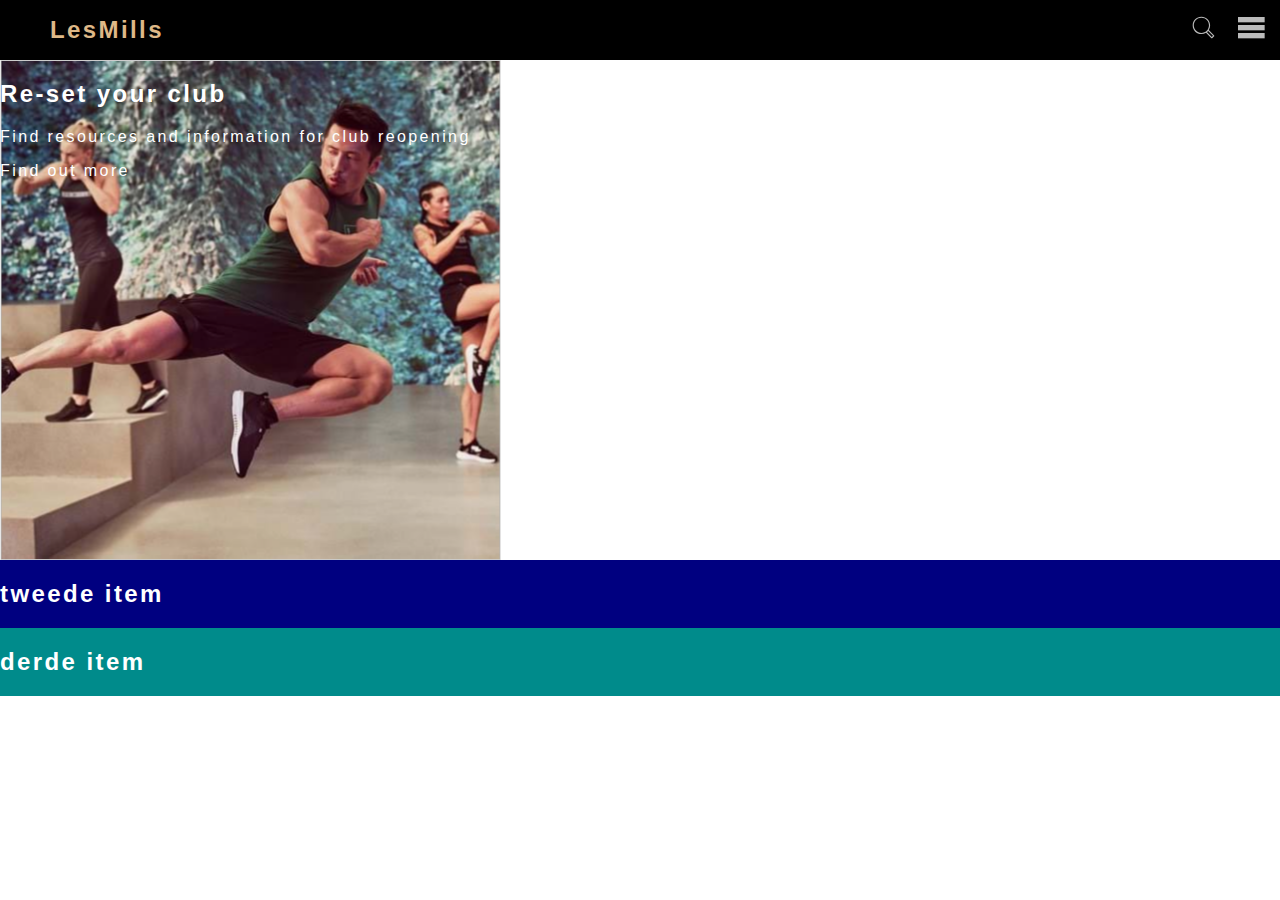
==== index.html @ b54052f0 "Add files via upload" ====
<!doctype html>
<html lang="nl">

<head>
    <!-- information about the page also for screen readers -->
    <meta charset="UTF-8">
    <meta name="author" content="Thuan-Hoa">
    <meta name="viewport" content="width=device-width, initial-scale=1">
    <title> LesMills &mdash; Taking Fitness to the Next Level</title>
    <link href="styles/style.css" type="text/css" rel="stylesheet">

</head>

<body>

    <!-- header -->
    <header>
        <!-- nav -->
        <nav>
            <ul>
                <li><a href="index.html">LesMills</a></li>
                <li><button id='demo'><svg class="svg-icon" viewBox="0 0 20 20">
                            <path d="M18.125,15.804l-4.038-4.037c0.675-1.079,1.012-2.308,1.01-3.534C15.089,4.62,12.199,1.75,8.584,1.75C4.815,1.75,1.982,4.726,2,8.286c0.021,3.577,2.908,6.549,6.578,6.549c1.241,0,2.417-0.347,3.44-0.985l4.032,4.026c0.167,0.166,0.43,0.166,0.596,0l1.479-1.478C18.292,16.234,18.292,15.968,18.125,15.804 M8.578,13.99c-3.198,0-5.716-2.593-5.733-5.71c-0.017-3.084,2.438-5.686,5.74-5.686c3.197,0,5.625,2.493,5.64,5.624C14.242,11.548,11.621,13.99,8.578,13.99 M16.349,16.981l-3.637-3.635c0.131-0.11,0.721-0.695,0.876-0.884l3.642,3.639L16.349,16.981z"></path>
                       <!--source menu: https://css-tricks.com/snippets/svg/svg-hamburger-menu/ -->
                         </svg></button></li>
                <li><button><svg class="svg-icon" viewBox="0 0 100 80" >
    <rect width="100" height="20"></rect>
    <rect y="30" width="100" height="20"></rect>
    <rect y="60" width="100" height="20"></rect>
</svg></button></li>
            </ul>
        </nav>
        <!-- nav
   <nav>
       <ul>

           <li><a href="#">GLOBAL</a></li>
           <li><a href="#">LOG IN</a></li>
           <li><a href="#">FIND A CLASS</a></li>
           <li><a href="#">WORKOUT</a></li>
           <li><a href="#">AT HOME</a></li>
           <li><a href="#">INSTRUCTORS</a></li>
           <li><a href="#">CLUBS &amp; FACILITIES</a></li>
           <li><a href="#">FIT PLANET</a></li>
           <li><a href="#">SHOP</a></li>
           <li><a href="#">EVENTS</a></li>
       </ul>
       </nav>

    -->
    </header>
    <!-- main content -->
    <main>
        <section>
           <figure>
          <!--<img src="images/phonePhoto/afb-1.png" alt="afb1">
               <figcapion></figcapion> -->
            </figure>
            <h2>Re-set your club</h2>
            <p>Find resources and information for club reopening</p>
            <a href='#'>Find out more</a>
        </section>

        <section>
            <h2>tweede item</h2>
        </section>

        <section>
            <h2>derde item</h2>
        </section>

    </main>
    <footer>

    </footer>
    <script src="scripts/script.js"></script>
</body>

</html>
---- styles/style.css ----
/* CSS Document */

/**, *::after, *::before {
  box-sizing:border-box;
} */

HTML,
body {
    font-family: Arial, Helvetica, sans-serif;
    margin: 0;
    padding: 0;
    background-color: white;
    font-size: 100% / 250%;
    letter-spacing: 0.15em;

}

/********/
/* Main */
/********/
main {
    /* parent 'main', flexbox childeren 'section' laten flexen */
    display: flex;

    flex-direction: column;
}

/*********/
/* Header*/
/*********/
header {
    background-color: black;
    margin: 0px auto 0px auto;
    padding: 10px;

}

/* h1 hidden?, main linkje */
header > nav > ul > li > a {
    color: burlywood;
    font-family: 'Roboto', sans-serif;
    font-size: 1.5em;
    font-weight: bold;
    text-decoration: none;

}

/**********************************/
/* ul Flexbox: header, navigation */
/**********************************/

header > nav > ul:nth-of-type(1) {
    display: flex;
    align-items: center;
    height: 0.5em;
}

header > nav > ul:nth-of-type(1) li + li {
    margin-left: 1em;
}

/* first child="LesMillss" krijgt meer ruimte en de rest wordt naar recht "geduwd" */
header > nav > ul:nth-of-type(1) li:first-of-type {
    margin-right: auto;
}

header > nav > ul:nth-of-type(1) li {
    margin-right: .125em;
    width: 30px;
    list-style: none;
}

/* einde Flexbox (header) */

/*********************/
/* button navigation */
/*********************/
header > nav > ul > li > button {
    display: contents;
    /* button rand weglaten*/
}

/* -----
SVG search Icons button - source: svgicons.sparkk.fr
----- */

header > nav > ul > li > button > svg.svg-icon {
    width: 2em;
    height: 10em;
}

.svg-icon path,
.svg-icon polygon,
.svg-icon rect {
    fill: #BBBBBB;
}

.svg-icon circle {
    stroke: #BBBBBB;
    stroke-width: 1;
}

/* end SVG searchIcon */

/************/
/* Headings */
/***********/
h1 {}

h2{
color: white;
}

p{
color: white;
}
a{
    color: white;
    text-decoration: none;
}
/***********************/
/* section flexbox,    */
/* in the main content */
/***********************/

section:nth-of-type(1) {

    margin-left: 0;
    margin-right: auto;
 /*
    color: white;
    background-color: antiquewhite; */
     width: 200%;
  height:500px;
  background-image: url('../images/phonePhoto/afb-1.png');
  background-repeat: no-repeat;
  background-size: contain;

}

section:nth-of-type(1)h2 {
    display: flex;
justify-content: center;

}

section:nth-of-type(2) {
    background-color: navy;
}

section:last-of-type {
    background-color: darkcyan;
}

/*
main > section > figure > img {
width: 100%;
} */
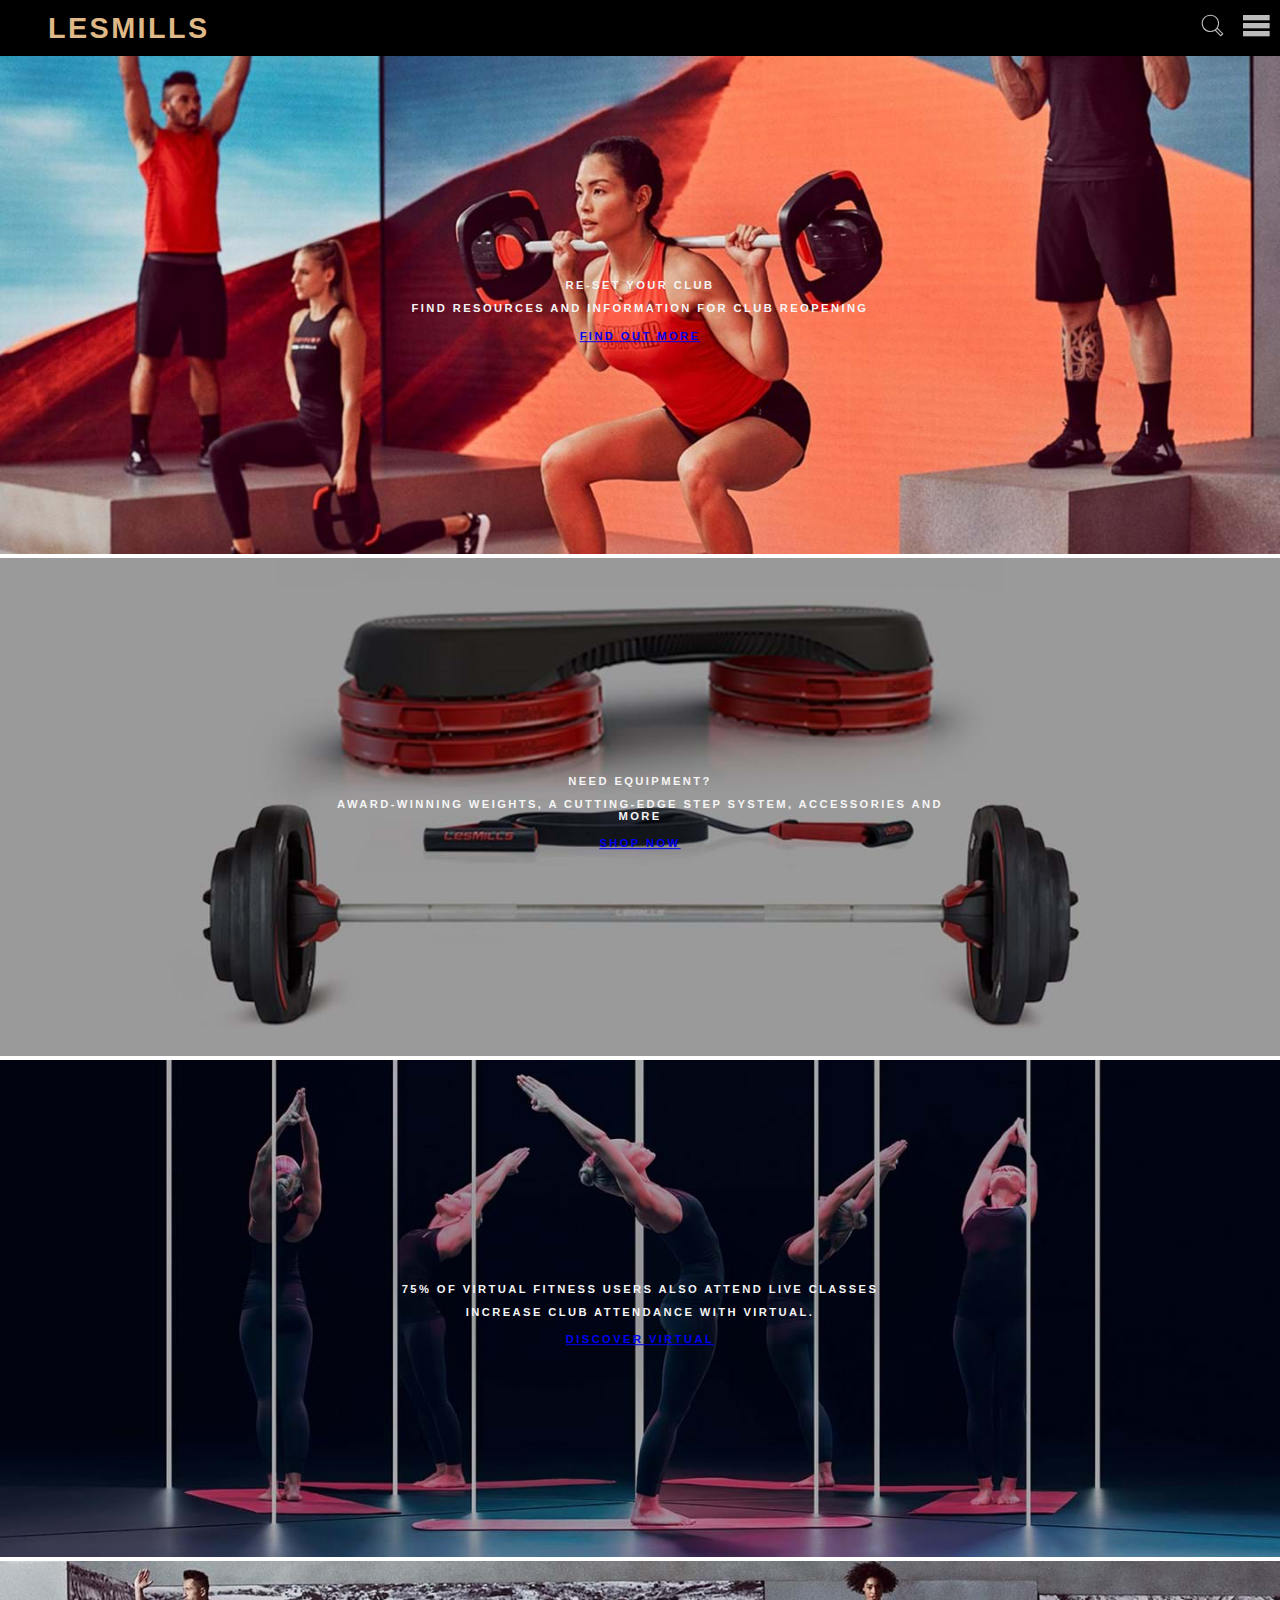
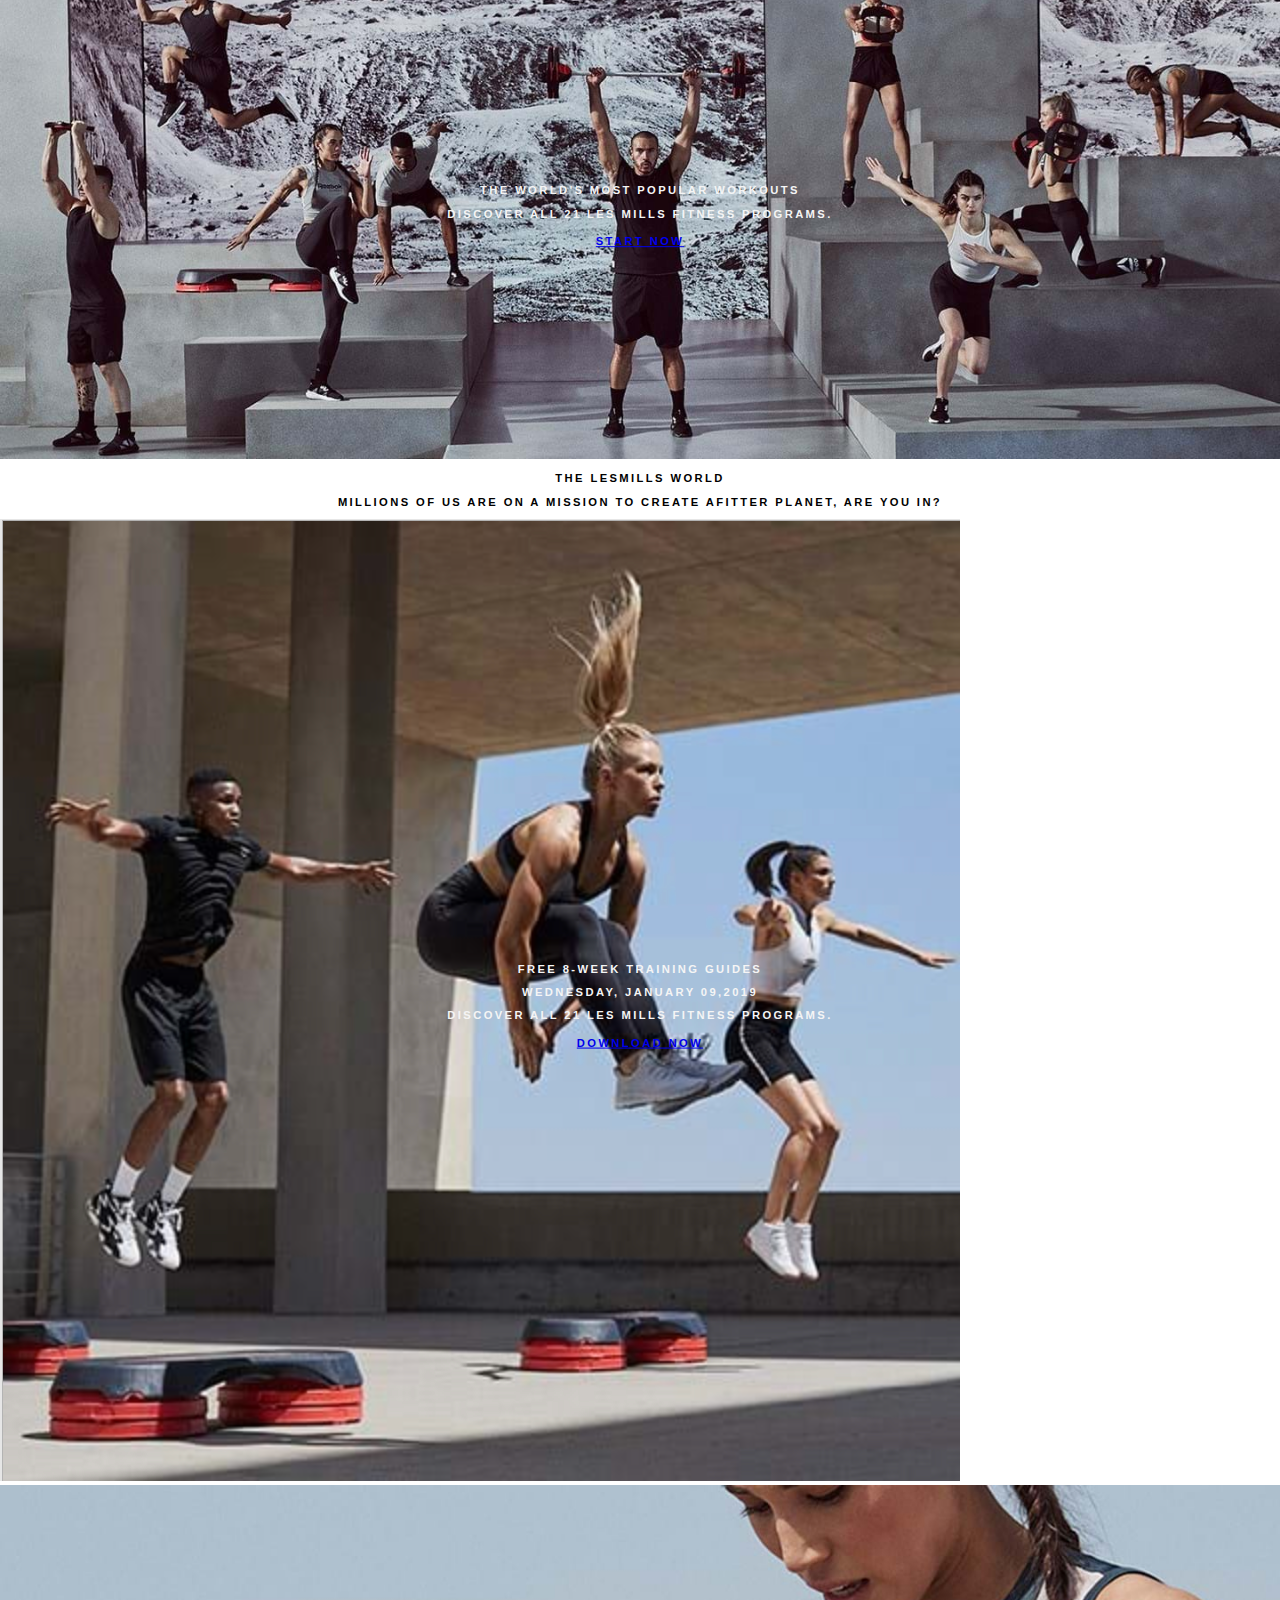
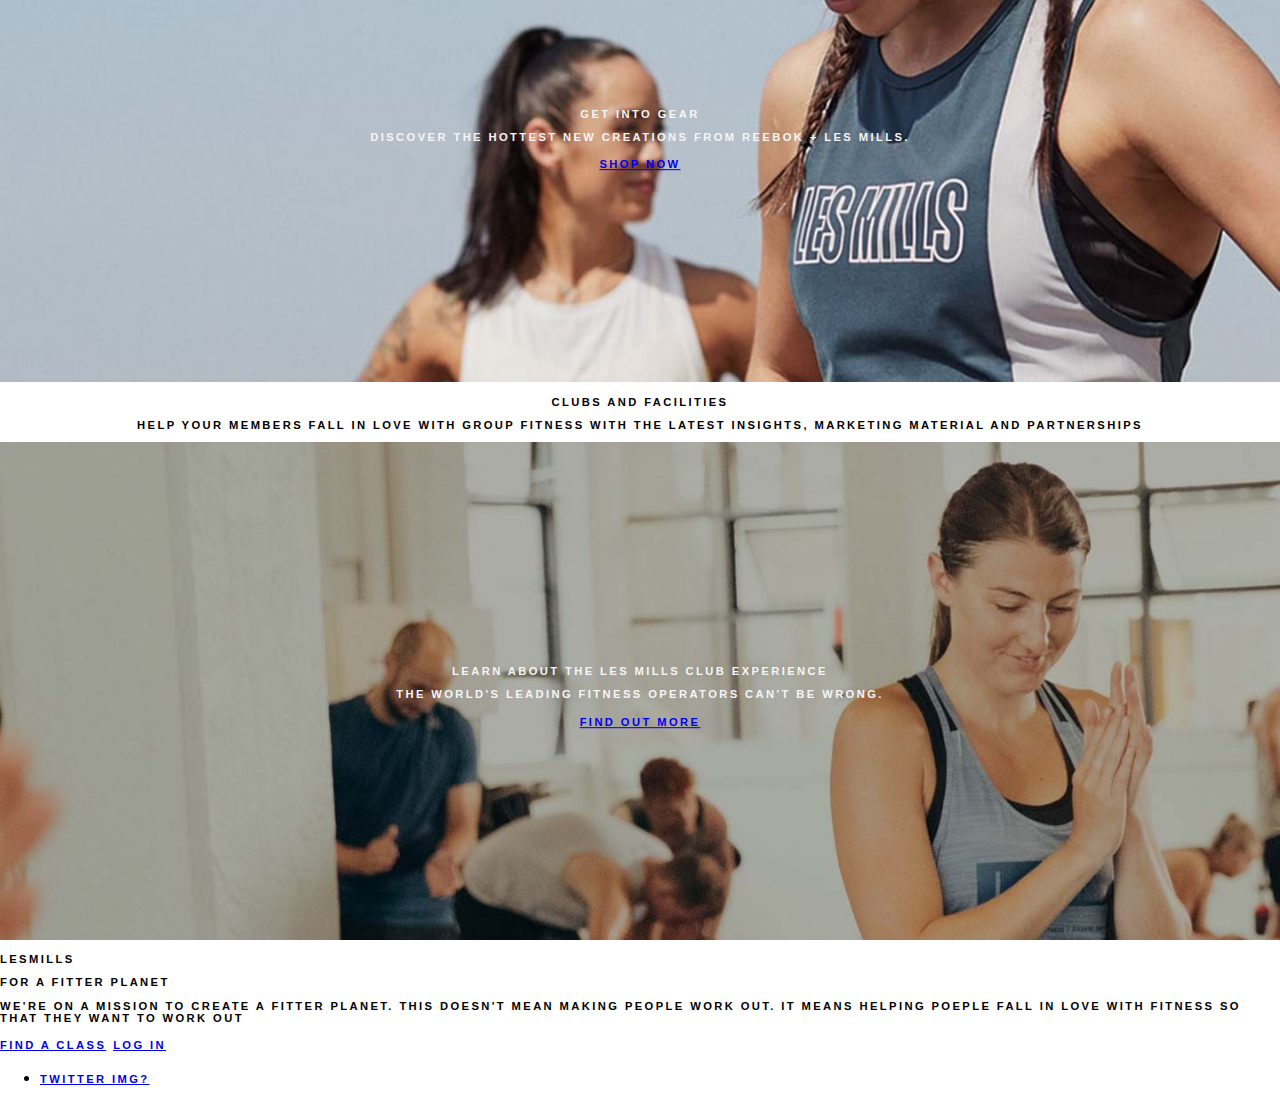
==== commit 4dd81c66: "Add files via upload" ====
--- a/index.html
+++ b/index.html
@@ -21,13 +21,13 @@
                 <li><a href="index.html">LesMills</a></li>
                 <li><button id='demo'><svg class="svg-icon" viewBox="0 0 20 20">
                             <path d="M18.125,15.804l-4.038-4.037c0.675-1.079,1.012-2.308,1.01-3.534C15.089,4.62,12.199,1.75,8.584,1.75C4.815,1.75,1.982,4.726,2,8.286c0.021,3.577,2.908,6.549,6.578,6.549c1.241,0,2.417-0.347,3.44-0.985l4.032,4.026c0.167,0.166,0.43,0.166,0.596,0l1.479-1.478C18.292,16.234,18.292,15.968,18.125,15.804 M8.578,13.99c-3.198,0-5.716-2.593-5.733-5.71c-0.017-3.084,2.438-5.686,5.74-5.686c3.197,0,5.625,2.493,5.64,5.624C14.242,11.548,11.621,13.99,8.578,13.99 M16.349,16.981l-3.637-3.635c0.131-0.11,0.721-0.695,0.876-0.884l3.642,3.639L16.349,16.981z"></path>
-                       <!--source menu: https://css-tricks.com/snippets/svg/svg-hamburger-menu/ -->
-                         </svg></button></li>
-                <li><button><svg class="svg-icon" viewBox="0 0 100 80" >
-    <rect width="100" height="20"></rect>
-    <rect y="30" width="100" height="20"></rect>
-    <rect y="60" width="100" height="20"></rect>
-</svg></button></li>
+                            <!--source menu: https://css-tricks.com/snippets/svg/svg-hamburger-menu/ -->
+                        </svg></button></li>
+                <li><button><svg class="svg-icon" viewBox="0 0 100 80">
+                            <rect width="100" height="20"></rect>
+                            <rect y="30" width="100" height="20"></rect>
+                            <rect y="60" width="100" height="20"></rect>
+                        </svg></button></li>
             </ul>
         </nav>
         <!-- nav
@@ -52,25 +52,100 @@
     <!-- main content -->
     <main>
         <section>
-           <figure>
-          <!--<img src="images/phonePhoto/afb-1.png" alt="afb1">
-               <figcapion></figcapion> -->
-            </figure>
-            <h2>Re-set your club</h2>
+        <article>
+            <img src="images/phonePhoto/afbHome1.jpeg" alt="afb1">
+             <div class='styleHome'>
+              <h2>Re-set your club</h2>
             <p>Find resources and information for club reopening</p>
             <a href='#'>Find out more</a>
+            </div>
+       </article>
+
+    <article>
+            <img src="images/phonePhoto/afbHome2.jpg" alt="afb2">
+            <div class='styleHome'>
+            <h2>Need Equipment?</h2>
+            <p>Award-winning weights, a cutting-edge step system, accessories and more </p>
+            <a href='#'>Shop now</a>
+        </div>
+       </article>
+
+       <article>
+            <img src="images/phonePhoto/afbHome3.jpg" alt="afb3">
+            <div class='styleHome'>
+            <h2>75% of virtual fitness users also attend live classes</h2>
+            <p>Increase club attendance with Virtual.</p>
+            <a href='#'>Discover virtual</a>
+           </div>
+     </article>
+
+      <article>
+            <img src="images/phonePhoto/afbHome4.jpg" alt="afb4">
+           <div class='styleHome'>
+            <h2>The world's most popular workouts</h2>
+            <p>Discover all 21 Les Mills fitness programs.</p>
+            <a href='#'>Start now</a>
+          </div>
+       </article>
+
+        <artical>
+ <div class='styleArticle'>
+            <h2>The lesMills world</h2>
+            <p>Millions of us are on a mission to create afitter planet, are you in?</p>
+            </div>
+        </artical>
+
+      <article>
+            <img src="images/phonePhoto/afb5.png" alt="afb5">
+            <div class='styleHome'>
+            <h2>Free 8-week training guides</h2>
+            <h3>Wednesday, January 09,2019</h3>
+            <p>Discover all 21 Les Mills fitness programs.</p>
+            <a href='#'>Download now</a>
+          </div>
+       </article>
+
+        <article>
+            <img src="images/phonePhoto/afbHome6.jpg" alt="afb6">
+            <div class='styleHome'>
+            <h2>Get into gear</h2>
+            <p>Discover the hottest new creations from Reebok + Les Mills.</p>
+            <a href='#'>Shop now</a>
+            </div>
+       </article>
+
+        <artical >
+ <div class='styleArticle'>
+            <h2>Clubs and facilities</h2>
+            <p>Help your members fall in love with group fitness with the latest insights, marketing material and partnerships</p>
+            </div>
+        </artical>
+
+
+       <article>
+            <img src="images/phonePhoto/afbHome7.jpg" alt="afb7">
+            <div class='styleHome'>
+            <h2>Learn about the Les Mills club experience</h2>
+            <p>The world's leading fitness operators can't be wrong.</p>
+            <a href='#'>find out more</a>
+           </div>
+        </article>
         </section>
+    </main>
 
-        <section>
-            <h2>tweede item</h2>
-        </section>
+    <footer>
+        <artical  >
 
-        <section>
-            <h2>derde item</h2>
-        </section>
+            <h2>LesMills</h2>
+            <h3>for a fitter planet</h3>
+            <p>We're on a mission to create a fitter planet. This doesn't mean making people work out. It means helping poeple fall in love with fitness so that they want to work out</p>
 
-    </main>
-    <footer>
+            <a href='#'>Find a class</a>
+            <a href='#'>log in</a>
+            <ul>
+                <li><a href='#'>Twitter img?</a></li>
+            </ul>
+        </artical>
 
     </footer>
     <script src="scripts/script.js"></script>
--- a/styles/style.css
+++ b/styles/style.css
@@ -19,10 +19,9 @@
 /* Main */
 /********/
 main {
-    /* parent 'main', flexbox childeren 'section' laten flexen */
-    display: flex;
+    display: grid;
+    grid-template-rows: 1 fr;
 
-    flex-direction: column;
 }
 
 /*********/
@@ -31,7 +30,7 @@
 header {
     background-color: black;
     margin: 0px auto 0px auto;
-    padding: 10px;
+    padding: 0.5em;
 
 }
 
@@ -39,7 +38,7 @@
 header > nav > ul > li > a {
     color: burlywood;
     font-family: 'Roboto', sans-serif;
-    font-size: 1.5em;
+    font-size: 1.8em;
     font-weight: bold;
     text-decoration: none;
 
@@ -66,7 +65,7 @@
 
 header > nav > ul:nth-of-type(1) li {
     margin-right: .125em;
-    width: 30px;
+    /*width: 30px; */
     list-style: none;
 }
 
@@ -107,54 +106,38 @@
 /***********/
 h1 {}
 
-h2{
-color: white;
+h2,
+h3,
+p,
+a {
+    text-transform: uppercase;
+
+    font-weight: bold;
+    font-size: 0.7em;
 }
 
-p{
-color: white;
-}
-a{
-    color: white;
-    text-decoration: none;
-}
-/***********************/
-/* section flexbox,    */
-/* in the main content */
-/***********************/
-
-section:nth-of-type(1) {
-
-    margin-left: 0;
-    margin-right: auto;
- /*
-    color: white;
-    background-color: antiquewhite; */
-     width: 200%;
-  height:500px;
-  background-image: url('../images/phonePhoto/afb-1.png');
-  background-repeat: no-repeat;
-  background-size: contain;
+img {
+    max-width: 100%;
 
 }
 
-section:nth-of-type(1)h2 {
-    display: flex;
-justify-content: center;
-
+/* article style on the homepage */
+section > article > div.styleHome {
+    position: absolute;
+    top: 50%;
+    text-align: center;
+    left: 50%;
+    transform: translate(-50%, -50%);
+    color: whitesmoke;
 }
 
-section:nth-of-type(2) {
-    background-color: navy;
+
+section > article {
+    position: relative;
 }
 
-section:last-of-type {
-    background-color: darkcyan;
+.styleArticle {
+    text-align: center;
+
+    color: black;
 }
-
-/*
-main > section > figure > img {
-width: 100%;
-} */
-
-
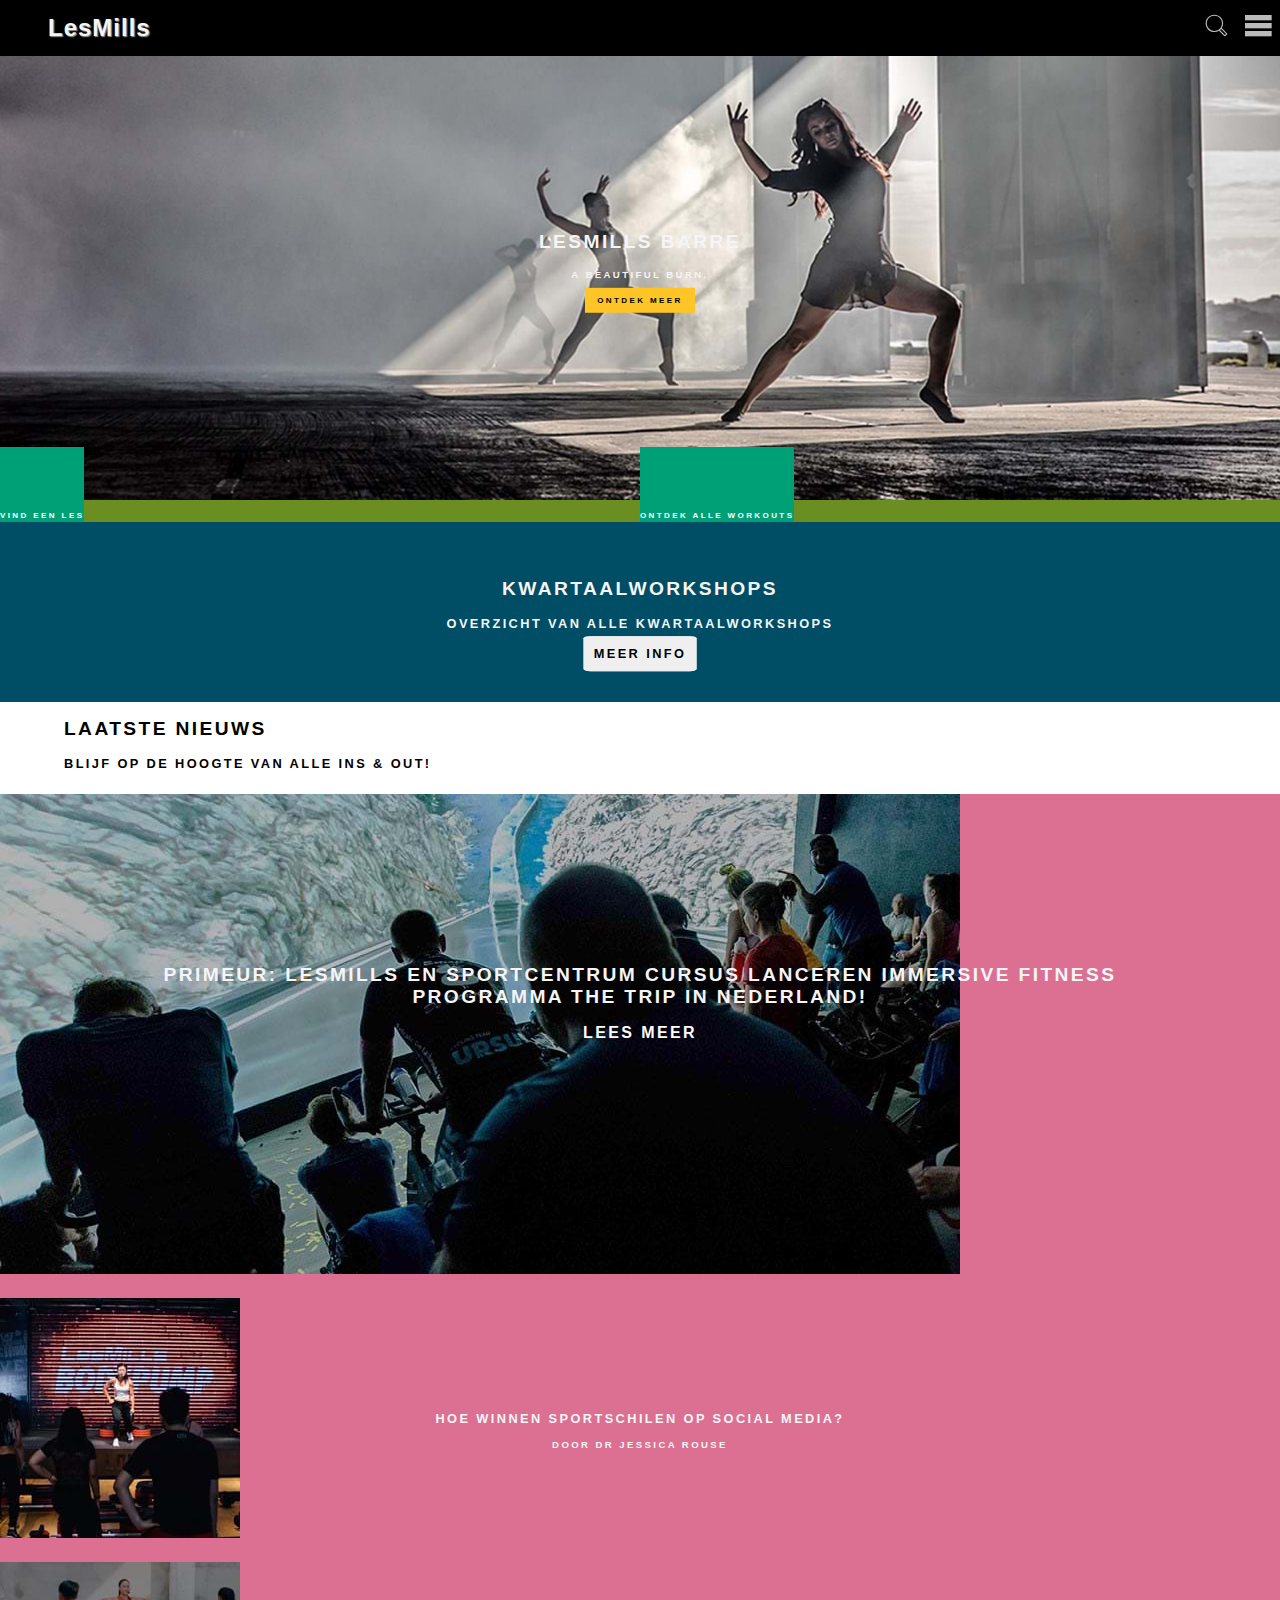
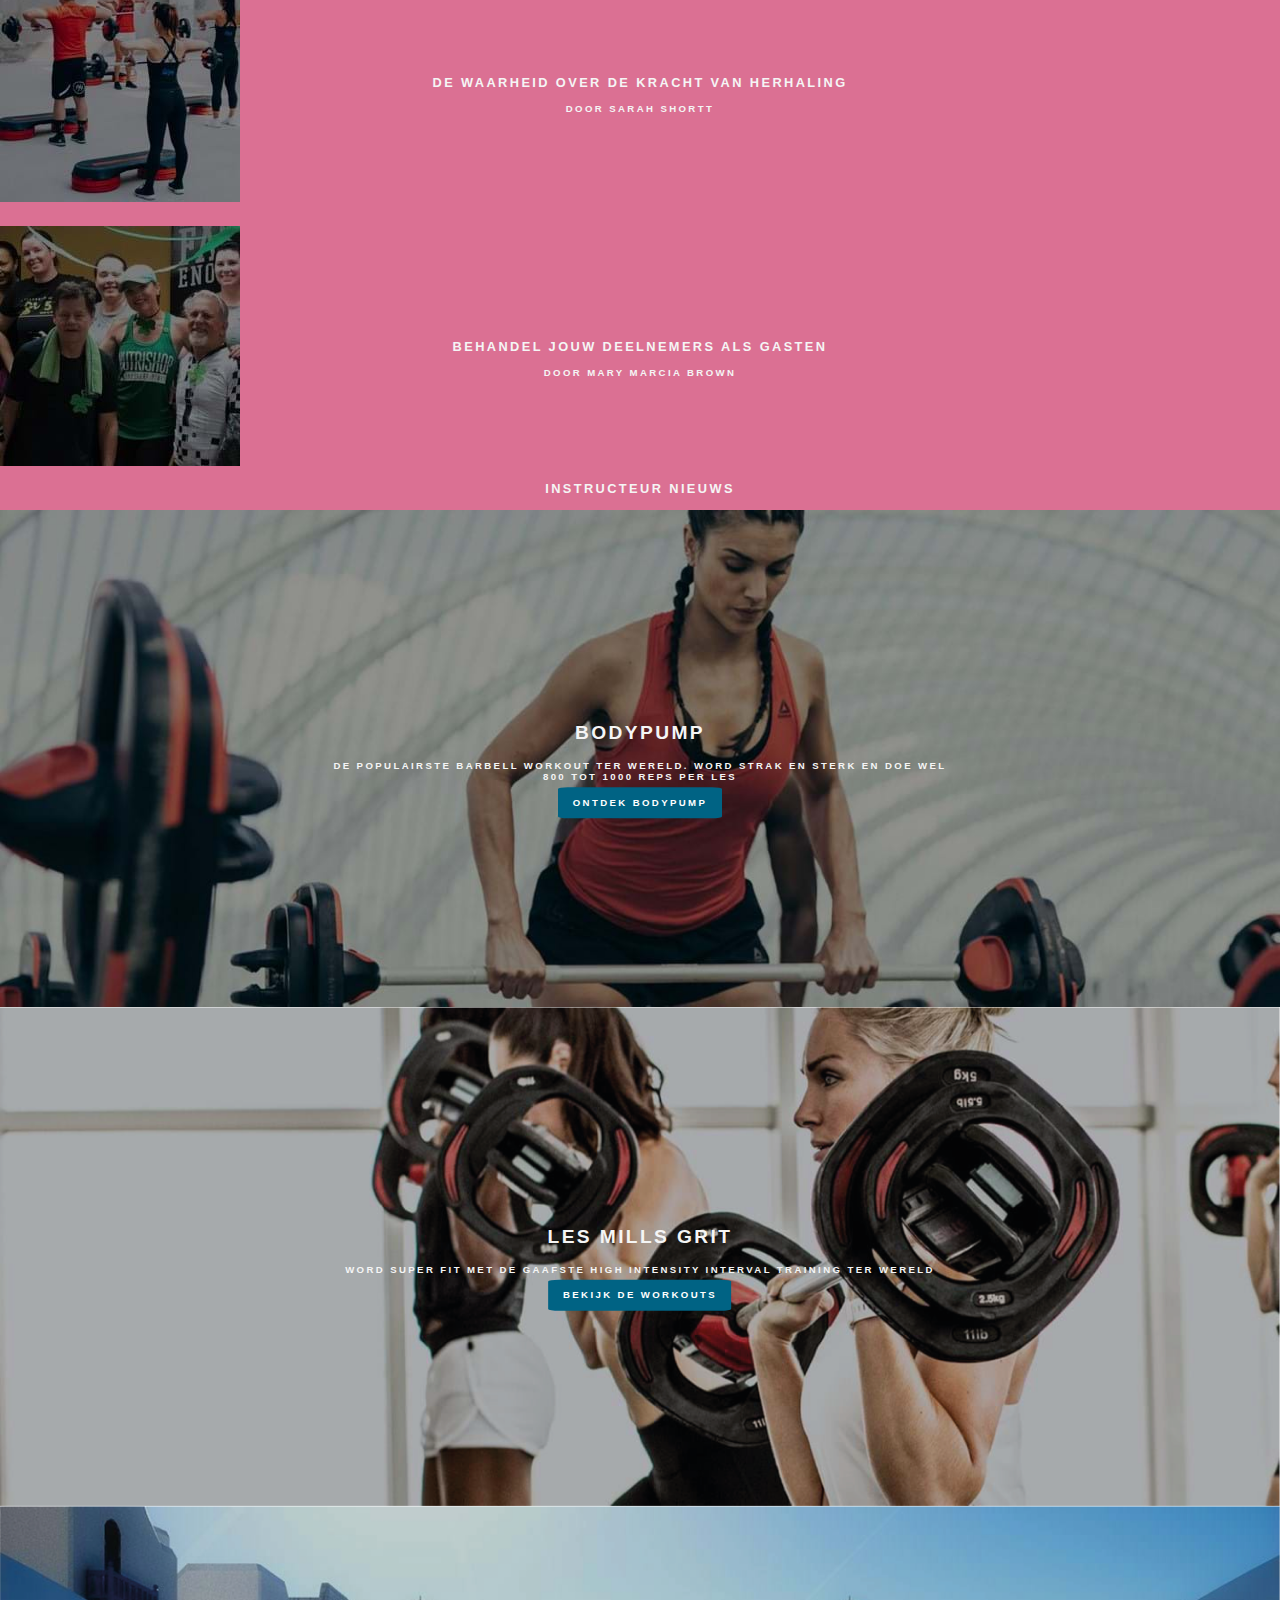
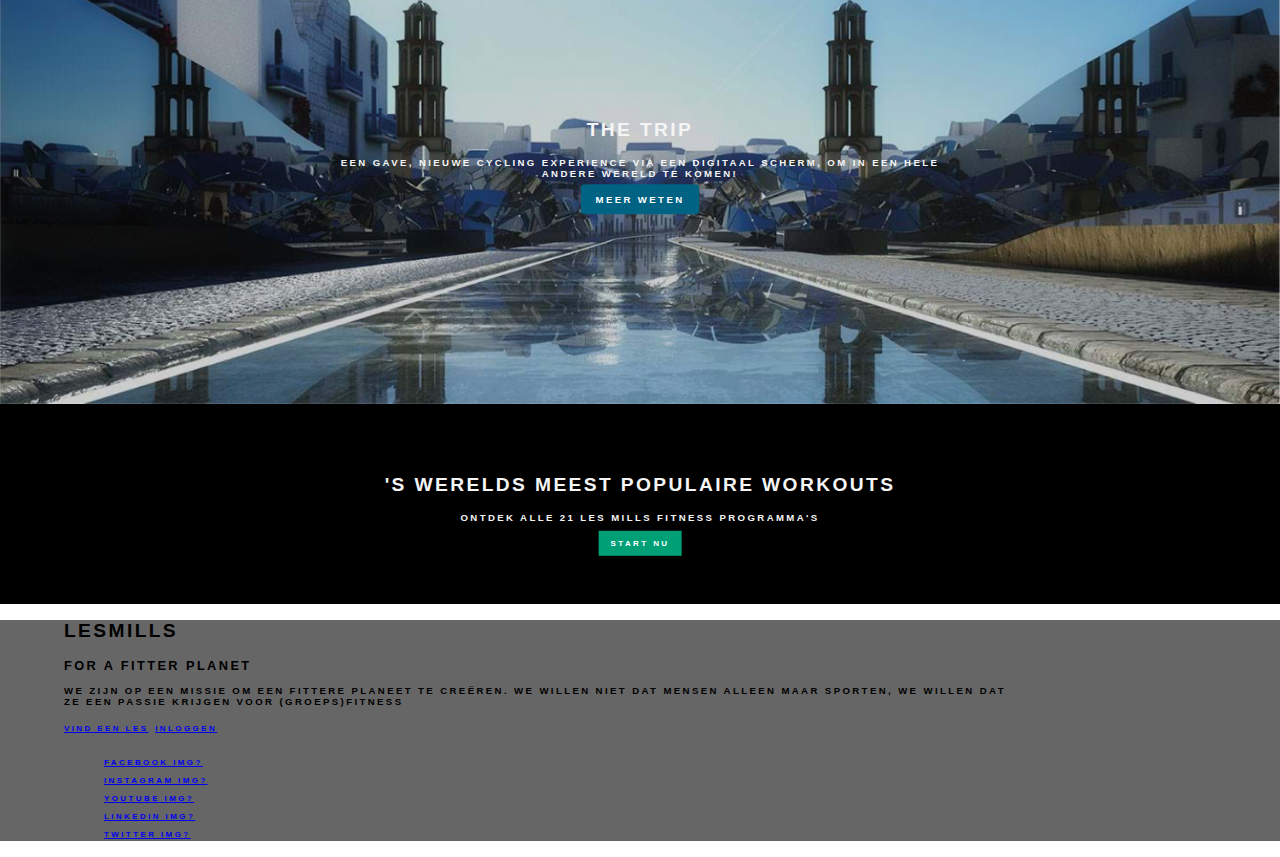
==== commit a0b92f68: "Add files via upload" ====
--- a/index.html
+++ b/index.html
@@ -1,5 +1,5 @@
 <!doctype html>
-<html lang="nl">
+<html lang="en">
 
 <head>
     <!-- information about the page also for screen readers -->
@@ -15,10 +15,14 @@
 
     <!-- header -->
     <header>
+
+       <h1>LesMills - website - vind je workout</h1>
         <!-- nav -->
         <nav>
             <ul>
-                <li><a href="index.html">LesMills</a></li>
+                <li>
+                    <a href="index.html">LesMills</a>
+                </li>
                 <li><button id='demo'><svg class="svg-icon" viewBox="0 0 20 20">
                             <path d="M18.125,15.804l-4.038-4.037c0.675-1.079,1.012-2.308,1.01-3.534C15.089,4.62,12.199,1.75,8.584,1.75C4.815,1.75,1.982,4.726,2,8.286c0.021,3.577,2.908,6.549,6.578,6.549c1.241,0,2.417-0.347,3.44-0.985l4.032,4.026c0.167,0.166,0.43,0.166,0.596,0l1.479-1.478C18.292,16.234,18.292,15.968,18.125,15.804 M8.578,13.99c-3.198,0-5.716-2.593-5.733-5.71c-0.017-3.084,2.438-5.686,5.74-5.686c3.197,0,5.625,2.493,5.64,5.624C14.242,11.548,11.621,13.99,8.578,13.99 M16.349,16.981l-3.637-3.635c0.131-0.11,0.721-0.695,0.876-0.884l3.642,3.639L16.349,16.981z"></path>
                             <!--source menu: https://css-tricks.com/snippets/svg/svg-hamburger-menu/ -->
@@ -30,10 +34,10 @@
                         </svg></button></li>
             </ul>
         </nav>
+
         <!-- nav
-   <nav>
+ <nav>
        <ul>
-
            <li><a href="#">GLOBAL</a></li>
            <li><a href="#">LOG IN</a></li>
            <li><a href="#">FIND A CLASS</a></li>
@@ -46,108 +50,159 @@
            <li><a href="#">EVENTS</a></li>
        </ul>
        </nav>
-
     -->
     </header>
     <!-- main content -->
     <main>
-        <section>
-        <article>
-            <img src="images/phonePhoto/afbHome1.jpeg" alt="afb1">
-             <div class='styleHome'>
-              <h2>Re-set your club</h2>
-            <p>Find resources and information for club reopening</p>
-            <a href='#'>Find out more</a>
-            </div>
-       </article>
-
-    <article>
-            <img src="images/phonePhoto/afbHome2.jpg" alt="afb2">
-            <div class='styleHome'>
-            <h2>Need Equipment?</h2>
-            <p>Award-winning weights, a cutting-edge step system, accessories and more </p>
-            <a href='#'>Shop now</a>
-        </div>
-       </article>
-
-       <article>
-            <img src="images/phonePhoto/afbHome3.jpg" alt="afb3">
-            <div class='styleHome'>
-            <h2>75% of virtual fitness users also attend live classes</h2>
-            <p>Increase club attendance with Virtual.</p>
-            <a href='#'>Discover virtual</a>
-           </div>
-     </article>
-
-      <article>
-            <img src="images/phonePhoto/afbHome4.jpg" alt="afb4">
-           <div class='styleHome'>
-            <h2>The world's most popular workouts</h2>
-            <p>Discover all 21 Les Mills fitness programs.</p>
-            <a href='#'>Start now</a>
-          </div>
-       </article>
-
-        <artical>
- <div class='styleArticle'>
-            <h2>The lesMills world</h2>
-            <p>Millions of us are on a mission to create afitter planet, are you in?</p>
-            </div>
-        </artical>
-
-      <article>
-            <img src="images/phonePhoto/afb5.png" alt="afb5">
-            <div class='styleHome'>
-            <h2>Free 8-week training guides</h2>
-            <h3>Wednesday, January 09,2019</h3>
-            <p>Discover all 21 Les Mills fitness programs.</p>
-            <a href='#'>Download now</a>
-          </div>
-       </article>
-
-        <article>
-            <img src="images/phonePhoto/afbHome6.jpg" alt="afb6">
-            <div class='styleHome'>
-            <h2>Get into gear</h2>
-            <p>Discover the hottest new creations from Reebok + Les Mills.</p>
-            <a href='#'>Shop now</a>
-            </div>
-       </article>
-
-        <artical >
- <div class='styleArticle'>
-            <h2>Clubs and facilities</h2>
-            <p>Help your members fall in love with group fitness with the latest insights, marketing material and partnerships</p>
-            </div>
-        </artical>
-
-
-       <article>
-            <img src="images/phonePhoto/afbHome7.jpg" alt="afb7">
-            <div class='styleHome'>
-            <h2>Learn about the Les Mills club experience</h2>
-            <p>The world's leading fitness operators can't be wrong.</p>
-            <a href='#'>find out more</a>
-           </div>
-        </article>
-        </section>
+       <!-- 1 section -->
+     <section>
+            <figure>
+                <img class='imgResize' src="images/indexPhoto-web/afb1-web.jpg" alt='afb-web1'>
+                <!--<figcaption>LesMills barre</figcaption> -->
+            </figure>
+            <div class='styleHome'>
+                <h2>LesMills Barre</h2>
+                <p>A Beautiful burn.</p>
+                <a class='buttonLink-yellow' href='#'>Ontdek meer</a>
+            </div>
+            <ul>
+                <li><a class='buttonLink-green' href='#'>Vind een les</a></li>
+                <li><a class='buttonLink-green' href='#'>Ontdek alle workouts</a></li>
+            </ul>
+        </section>
+
+<!-- 2 section -->
+        <section>
+            <article>
+                <div class='styleHome'>
+                    <h2>Kwartaalworkshops</h2>
+                    <h3>Overzicht van alle kwartaalworkshops</h3>
+                    <a class='buttonLink-section2' href='#'>Meer info</a>
+                </div>
+            </article>
+            <article>
+                <div class='styleHome2'>
+                <h2>Laatste nieuws</h2>
+                <h3>Blijf op de hoogte van alle ins & out!</h3>
+                </div>
+            </article>
+        </section>
+
+<!-- 3 section -->
+        <section>
+            <article>
+               <figure>
+                <img src="images/indexPhoto/afb2.jpeg" alt="afb2">
+                </figure>
+                <div class='styleHome3'>
+                    <h2>Primeur: LesMills en sportcentrum cursus lanceren immersive fitness programma the trip in nederland!</h2>
+                    <a href='#'>Lees meer</a>
+                </div>
+            </article>
+            <article>
+                <figure>
+                    <img src='images/indexPhoto/afb2-1.jpeg' alt='afb2-1'>
+                </figure>
+                <div class='styleHome'>
+                    <h3>Hoe winnen sportschilen op social media?</h3>
+                    <p>door Dr Jessica Rouse</p>
+                </div>
+            </article>
+            <article>
+                <figure>
+                    <img src='images/indexPhoto/afb2-2.jpeg' alt='afb2-2'>
+                </figure>
+                <div class='styleHome'>
+                    <h3>De waarheid over de kracht van herhaling</h3>
+                    <p>door Sarah Shortt</p>
+                </div>
+            </article>
+            <article>
+                <figure>
+                    <img src='images/indexPhoto/afb2-3.jpeg' alt='afb2-3'>
+                </figure>
+                <div class='styleHome'>
+                    <h3>Behandel jouw deelnemers als gasten</h3>
+                    <p>door Mary Marcia Brown</p>
+                </div>
+            </article>
+            <article>
+                <div class='styleHome'>
+                    <h3>Instructeur nieuws</h3>
+                    <p>Bekijk alles</p>
+                </div>
+            </article>
+        </section>
+
+       <!-- 4 section -->
+        <section>
+            <figure>
+                <img class='image-mob' src="images/indexPhoto/afb3.png" alt="afb3 mobiel">
+                <img class='image-web' src="images/indexPhoto-web/afb3-web.jpeg" alt="afb3-web">
+            </figure>
+            <div class='styleHome'>
+                <h2>Bodypump</h2>
+                <p>De populairste barbell workout ter wereld. Word strak en sterk en doe wel 800 tot 1000 reps per les</p>
+                <a class='buttonLink-blue' href='bodyPump.html'>Ontdek Bodypump</a>
+            </div>
+        </section>
+
+       <!-- 5 section -->
+        <section>
+            <figure>
+                <img class='image-mob' src="images/indexPhoto/afb4.png" alt="afb4 mobiel">
+                <img class='image-web' src="images/indexPhoto-web/afb4-web.png" alt="afb4-web">
+            </figure>
+            <div class='styleHome'>
+                <h2>Les Mills grit</h2>
+                <p>Word super fit met de gaafste high intensity interval training ter wereld</p>
+                <a class='buttonLink-blue' href='#'>Bekijk de workouts</a>
+            </div>
+        </section>
+
+       <!-- 6 section -->
+        <section>
+            <figure>
+                <img class='image-mob' src="images/indexPhoto/afb5.png" alt="afb5">
+                <img class='image-web' src="images/indexPhoto-web/afb5-web.png" alt="afb5-web">
+            </figure>
+            <div class='styleHome'>
+                <h2>The trip</h2>
+                <p>Een gave, nieuwe cycling experience via een digitaal scherm, om in een hele andere wereld te komen!</p>
+                <a class='buttonLink-blue' href='#'>Meer weten</a>
+            </div>
+        </section>
+
+       <!-- 7 section -->
+        <section>
+            <div class='styleHome'>
+                <h2>'S werelds meest populaire workouts</h2>
+                <p>Ontdek alle 21 Les Mills fitness programma's</p>
+                <a class='buttonLink' href="#">start nu</a>
+            </div>
+        </section>
+
     </main>
 
     <footer>
-        <artical  >
-
+<section>
             <h2>LesMills</h2>
             <h3>for a fitter planet</h3>
-            <p>We're on a mission to create a fitter planet. This doesn't mean making people work out. It means helping poeple fall in love with fitness so that they want to work out</p>
-
-            <a href='#'>Find a class</a>
-            <a href='#'>log in</a>
+            <p>We zijn op een missie om een fittere planeet te creëren. We willen niet dat mensen alleen maar sporten, we willen dat ze een passie krijgen voor (groeps)fitness</p>
+
+            <a href='#'>vind een les</a>
+            <a href='#'>inloggen</a>
             <ul>
+                <li><a href='#'>Facebook img?</a></li>
+                <li><a href='#'>instagram img?</a></li>
+                <li><a href='#'>Youtube img?</a></li>
+                <li><a href='#'>LinkedIn img?</a></li>
                 <li><a href='#'>Twitter img?</a></li>
             </ul>
-        </artical>
+            </section>
 
     </footer>
+
     <script src="scripts/script.js"></script>
 </body>
 
--- a/styles/style.css
+++ b/styles/style.css
@@ -1,9 +1,12 @@
 /* CSS Document */
 
-/**, *::after, *::before {
-  box-sizing:border-box;
-} */
-
+*,
+*::after,
+*::before {
+    box-sizing: border-box;
+}
+
+/*------ mobiel first -------*/
 HTML,
 body {
     font-family: Arial, Helvetica, sans-serif;
@@ -15,45 +18,32 @@
 
 }
 
-/********/
-/* Main */
-/********/
-main {
-    display: grid;
-    grid-template-rows: 1 fr;
-
-}
-
-/*********/
-/* Header*/
-/*********/
-header {
+/***************************/
+/*------ header: nav ------*/
+header > nav {
+  /*  overflow:scroll;
+    position: fixed;*/
+
     background-color: black;
     margin: 0px auto 0px auto;
+    top: 0;
+    width: 100%;
     padding: 0.5em;
 
-}
-
-/* h1 hidden?, main linkje */
-header > nav > ul > li > a {
-    color: burlywood;
-    font-family: 'Roboto', sans-serif;
-    font-size: 1.8em;
-    font-weight: bold;
-    text-decoration: none;
-
-}
-
-/**********************************/
-/* ul Flexbox: header, navigation */
-/**********************************/
-
+    z-index: 1;
+     position: fixed;
+}
+
+/*------Flexbox: navigaation ------*/
+/*------ first unorder list in the nav ------*/
 header > nav > ul:nth-of-type(1) {
     display: flex;
     align-items: center;
     height: 0.5em;
-}
-
+
+}
+
+/* icon search & icon hamburger space */
 header > nav > ul:nth-of-type(1) li + li {
     margin-left: 1em;
 }
@@ -64,24 +54,37 @@
 }
 
 header > nav > ul:nth-of-type(1) li {
-    margin-right: .125em;
-    /*width: 30px; */
     list-style: none;
 }
 
-/* einde Flexbox (header) */
-
-/*********************/
-/* button navigation */
-/*********************/
+/*------ titel "LesMills" style ------ */
+header > nav > ul > li > a {
+    color: whitesmoke;
+    /*font-family: 'Roboto', sans-serif;*/
+
+    /*font-family: "TradeGothicW01Cn18";
+    font-family: "HelveticaNeueW01-45Ligh"; */
+    font-family: "TradeGothicW01Cn18", sans-serif;
+
+    font-size: 1.5em;
+    font-weight: bold;
+    text-decoration: none;
+    text-shadow: 1px 1px 1px grey,
+        1px 1px 1px grey;
+    letter-spacing: 1px;
+    text-transform: none;
+}
+
+/* button navigation: search & hamburger */
 header > nav > ul > li > button {
+    /* button rand weglaten*/
     display: contents;
-    /* button rand weglaten*/
-}
-
-/* -----
-SVG search Icons button - source: svgicons.sparkk.fr
------ */
+}
+
+/********************************/
+/* SVG search Icons button      */
+/* - source: svgicons.sparkk.fr */
+/********************************/
 
 header > nav > ul > li > button > svg.svg-icon {
     width: 2em;
@@ -96,48 +99,322 @@
 
 .svg-icon circle {
     stroke: #BBBBBB;
-    stroke-width: 1;
+    stroke-width: 1rem;
 }
 
 /* end SVG searchIcon */
-
-/************/
-/* Headings */
-/***********/
-h1 {}
+/********* End header*********/
+
+/********************/
+/*------ Main ------*/
+main {
+    display: grid;
+    /* display section elements as row */
+    grid-template-rows: 1fr;
+    /*grid-gap: 2em;*/
+}
+/***************************************/
+/*------ all the figure elements ------*/
+/* with an image inside */
+figure {
+    margin: 0;
+    padding: 0;
+}
+
+/*------ all image caption make hidden------*/
+figcaption {
+    overflow: hidden;
+    position: absolute;
+    white-space: nowrap;
+}
+
+/*------ Text positioning center ------*/
+/* text on the image */
+div.styleHome {
+    position: absolute;
+    top: 50%;
+    text-align: center;
+    left: 50%;
+    /* center small screen*/
+    transform: translate(-50%, -50%);
+    /* color: whitesmoke; */
+    color: whitesmoke;
+}
+
+
+/**************************************/
+/*------ Images at the homepage ------*/
+img {
+    max-width: 100%;
+
+}
+/* hide image-size(web) for mobile mode*/
+.image-web {
+    display: none;
+}
+
+/************************/
+/*------ Headings ------*/
+h1 {
+    /* hide h1 */
+    display: none;
+}
 
 h2,
 h3,
 p,
 a {
     text-transform: uppercase;
-
     font-weight: bold;
-    font-size: 0.7em;
-}
-
-img {
-    max-width: 100%;
-
-}
-
-/* article style on the homepage */
-section > article > div.styleHome {
+
+}
+
+h2 {
+    font-size: 1.2em;
+
+}
+
+h3 {
+    font-size: 0.8em;
+}
+
+p {
+    font-size: 0.6em;
+}
+
+a {
+    font-size: 0.5em;
+}
+
+/* list style general */
+li{
+    list-style: none;
+}
+
+
+/********************/
+/*------ Main ------*/
+main {
+    display: grid;
+    /* display section elements as row */
+    grid-template-rows: 1fr;
+    /*grid-gap: 2em;*/
+    position: relative;
+}
+main>section{
+    position: relative;
+}
+main>section>article{
+    position: relative;
+}
+
+/*****************************/
+/*------ first section ------*/
+main > section:nth-of-type(1) {
+    background-color: olivedrab;
+
+}
+/* resize image on the first section */
+main > section:nth-of-type(1)>figure>img{
+    width: 100%;
+    height: 500px;
+    object-fit: cover;
+    object-position: top;
+}
+
+
+/*************************************************/
+/*------ second section with two article's ------*/
+/* second section --> 1e article */
+main > section:nth-of-type(2) article:nth-of-type(1) {
+    display: grid;
+    grid-template-rows: [row1-start] 100% [row1-end] 180px [third-line] auto [last-line];
+    background-color: #004d66;
+}
+
+/* second section --> 2e article */
+main > section:nth-of-type(2) article:nth-of-type(2) {
+    display: grid;
+    grid-template-rows: [row1-start] 100% [row1-end] 10px [third-line] auto [last-line];
+    background-color: white;
+
+}
+
+/* second section --> 2e article, text style color */
+main > section:nth-of-type(2) article:nth-of-type(2) > div.styleHome2 {
+    color: black;
+    float: left;
+    padding-left: 5%;
+}
+
+/*****************************/
+/*------ third section ------*/
+main > section:nth-of-type(3) > article {
+    display: grid;
+    grid-template-rows: [row1-start] 100% [row1-end] 20px [third-line] auto [last-line];
+    background-color: palevioletred;
+
+}
+
+/* third section, position text*/
+main > section:nth-of-type(3) > article > div.styleHome3 {
     position: absolute;
-    top: 50%;
     text-align: center;
+    top: 40%;
+    width: 80%;
     left: 50%;
+    /* center small screen*/
     transform: translate(-50%, -50%);
+    /* color: whitesmoke; */
     color: whitesmoke;
 }
 
-
-section > article {
-    position: relative;
-}
-
-.styleArticle {
+/* third section > link "lees meer"*/
+main > section:nth-of-type(3) > article:nth-of-type(1) > div.styleHome3 > a {
+    color: white;
+    font-size: 1em;
+    text-decoration: none;
+}
+
+
+/*******************************/
+/*------ seventh section ------*/
+main > section:nth-of-type(7) {
+    display: grid;
+    grid-template-rows: [row1-start] 100% [row1-end] 200px [third-line] auto [last-line];
+    background-color: black;
+
+}
+
+
+
+
+
+
+/********************************/
+/*------ Link "button" ---------*/
+/* button first section -yellow */
+a.buttonLink-yellow {
+    background-color: #ffc425;
+    color: black;
+    font-weight: bold;
+    padding: 1em 1.5em;
+    text-decoration: none;
+    text-transform: uppercase;
+}
+
+/* link "button" first section - green */
+a.buttonLink-green {
+    background-color: #00a077;
+    color: white;
+
+    text-decoration: none;
+    text-transform: uppercase;
+    padding-top: 10%;
+    padding-bottom: 10%;
+
     text-align: center;
-
+}
+
+/* link "button" position, first section -green */
+main > section:nth-of-type(1) > ul {
+    display: grid;
+    grid-template-columns: 1fr 1fr;
+    padding: 0;
+    margin: 0;
+    width: 100%;
+}
+
+/* link "button" position, first section -green */
+main > section:nth-of-type(1) > ul > li {
+    list-style: none;
+}
+
+/* button second section - white/grey */
+section:nth-of-type(2) > article:nth-of-type(1) > div.styleHome > a.buttonLink-section2 {
     color: black;
-}
+    border: solid 0.8em #efefef;
+    border-radius: 6%;
+    text-decoration: none;
+    background-color: #efefef;
+    font-size: 0.8em;
+}
+
+.buttonLink-blue {
+    background-color: #006384;
+    color: white;
+    font-weight: bold;
+    padding: 1em 1.5em;
+    text-decoration: none;
+    text-transform: uppercase;
+    border-radius: 6%;
+    text-decoration: none;
+    font-size: 0.6em;
+}
+
+a.buttonLink {
+    background-color: #00a077;
+    color: white;
+    padding: 1em 1.5em;
+    text-decoration: none;
+    text-transform: uppercase;
+}
+
+
+
+
+/*------------------BodyPump - page ------------------------*/
+
+div.styleArticle-bp {
+    vertical-align: top;
+    margin: 15px;
+}
+
+section:nth-of-type(3).s-bp3{
+    background-color: black;
+    padding: 0;
+    margin: 0;
+    color: white;
+}
+
+
+
+
+/**********************/
+/*------ footer ------*/
+footer {
+    background-color: #666666;
+    margin: 0;
+    padding: 0;
+    width: 100%;
+    height: 100%;
+}
+
+footer > section {
+    padding-left: 5%;
+    width: 80%;
+}
+
+
+/*------ website modes -------*/
+@media (min-width: 40em) {
+
+    /* show image-size for website mode*/
+    .image-web {
+        display: block;
+    }
+
+    /* hide image-size for mobiel mode */
+    .image-mob {
+        display: none;
+    }
+}
+
+
+
+
+
+
+
+
+
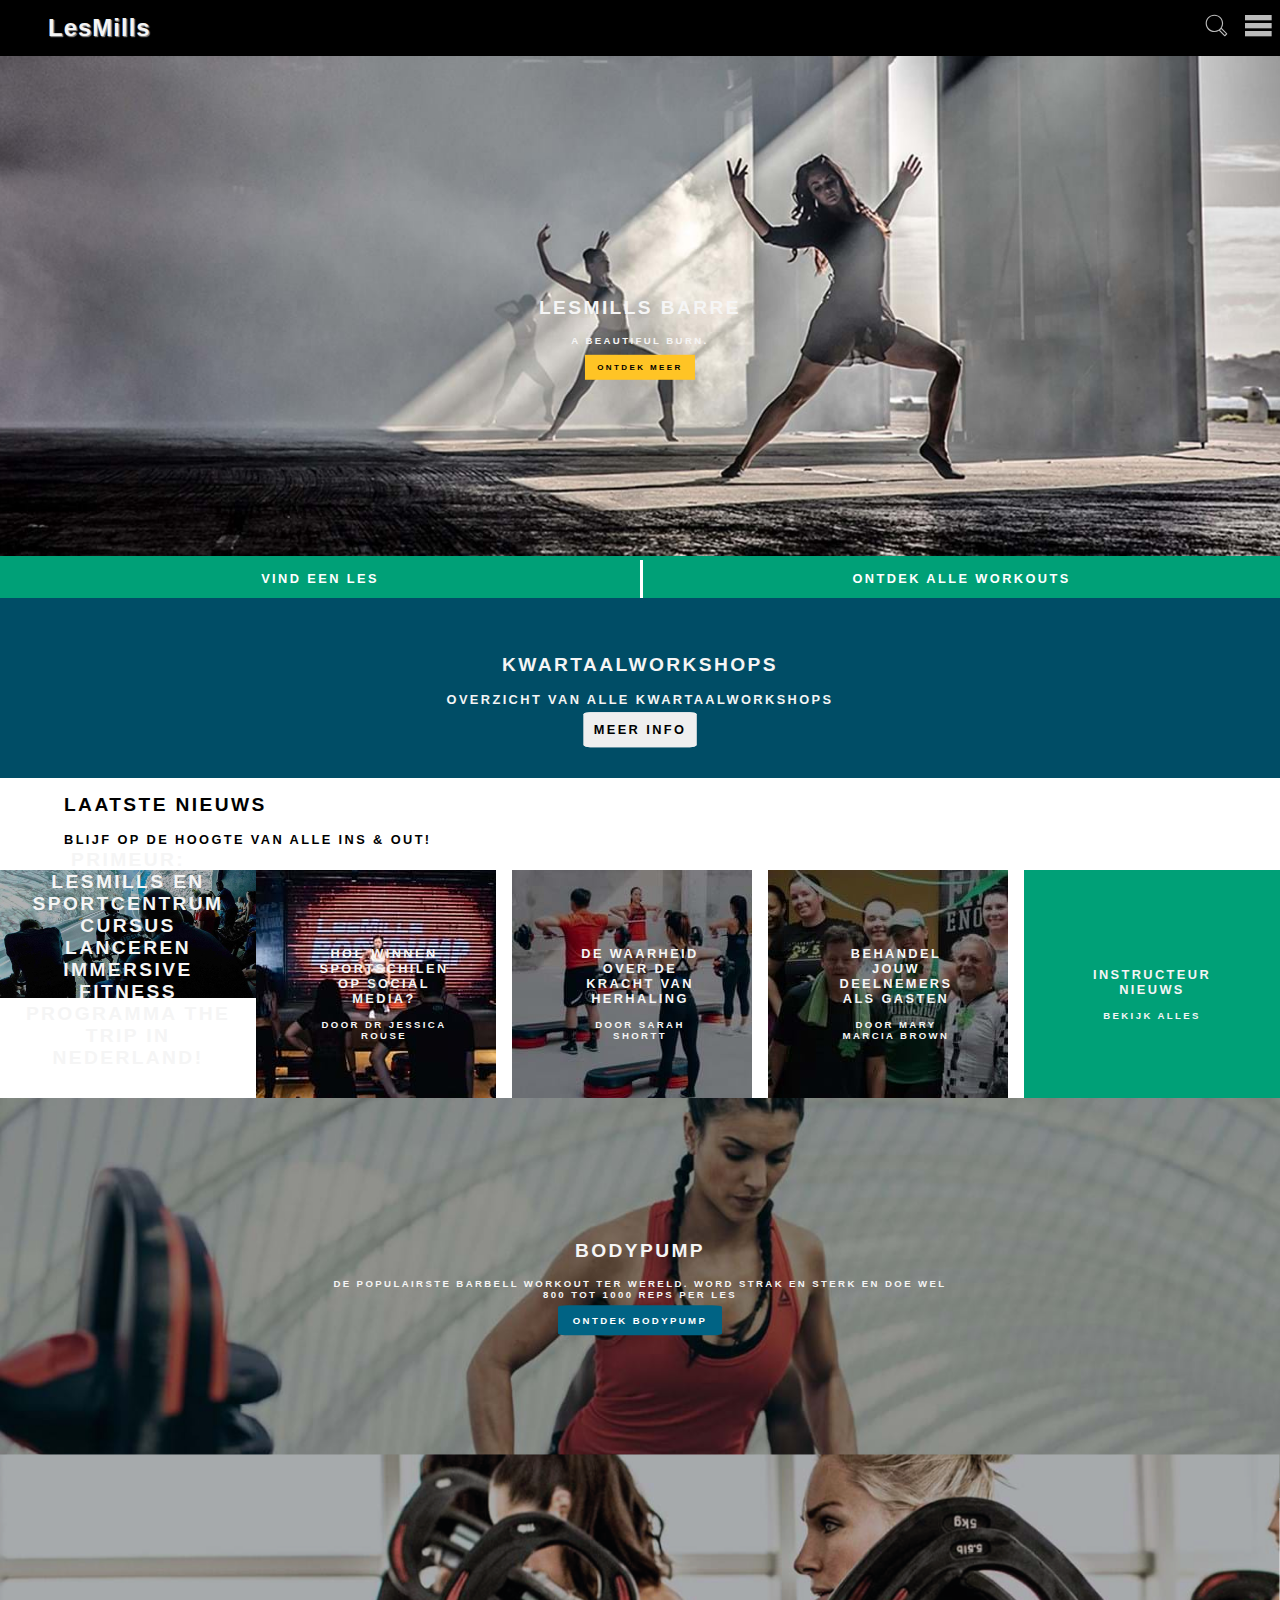
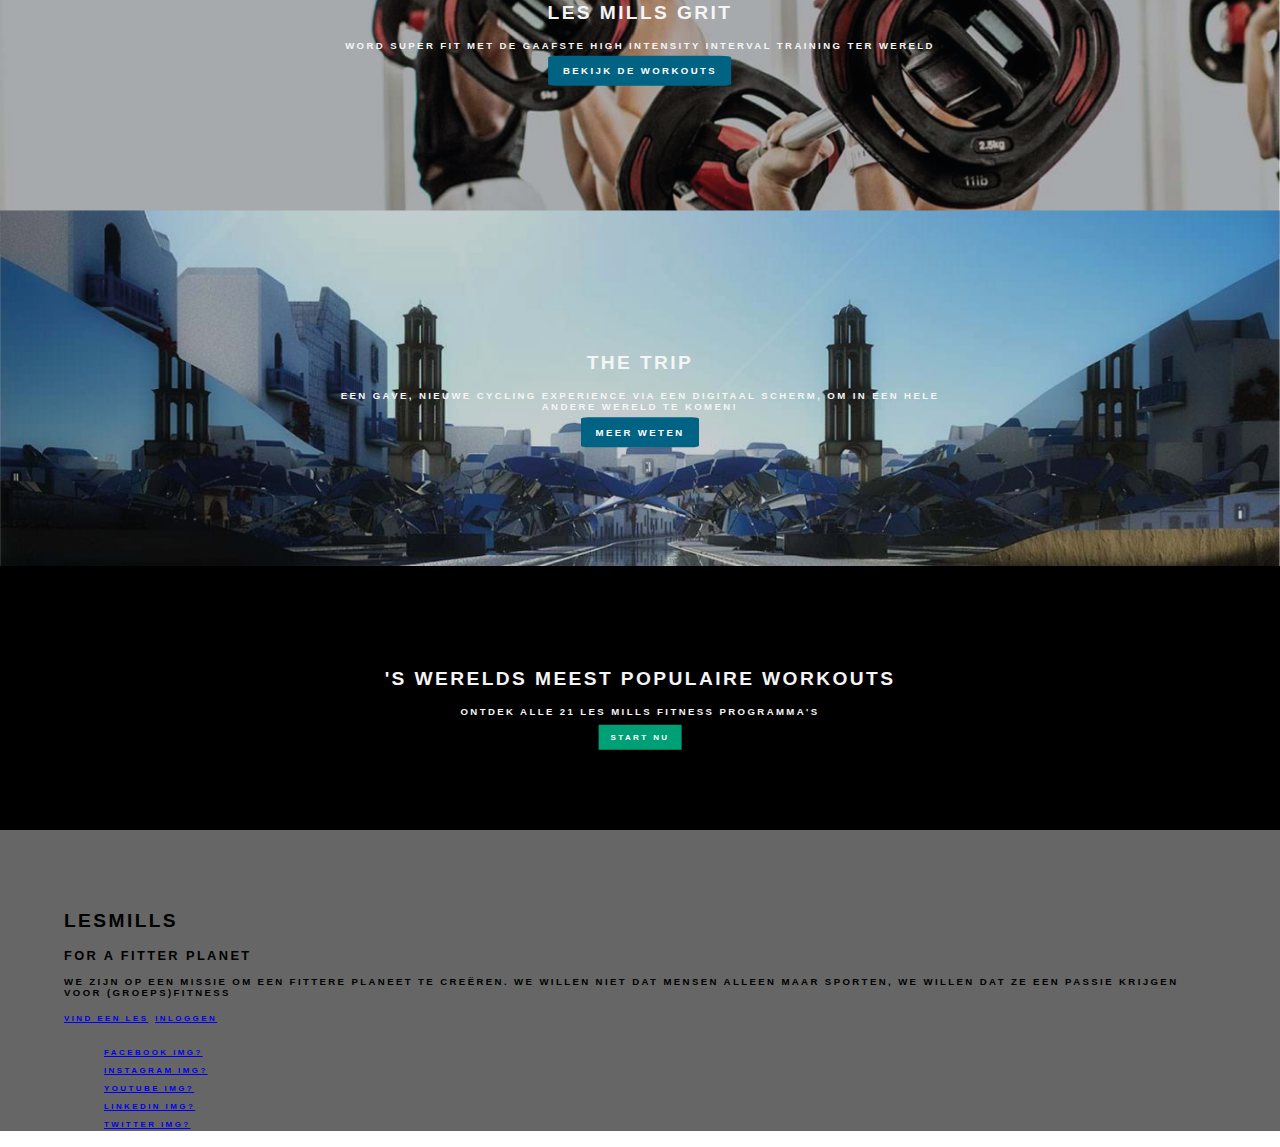
==== commit 52288c4f: "Add files via upload" ====
--- a/index.html
+++ b/index.html
@@ -16,7 +16,7 @@
     <!-- header -->
     <header>
 
-       <h1>LesMills - website - vind je workout</h1>
+        <h1 class='hide-elements'>LesMills - website - vind je workout</h1>
         <!-- nav -->
         <nav>
             <ul>
@@ -54,10 +54,10 @@
     </header>
     <!-- main content -->
     <main>
-       <!-- 1 section -->
-     <section>
-            <figure>
-                <img class='imgResize' src="images/indexPhoto-web/afb1-web.jpg" alt='afb-web1'>
+        <!-- 1 section -->
+        <section>
+            <figure>
+                <img class='imgResize' src="images/indexPhoto/afb1-home.jpg" alt='afb-web1'>
                 <!--<figcaption>LesMills barre</figcaption> -->
             </figure>
             <div class='styleHome'>
@@ -66,13 +66,14 @@
                 <a class='buttonLink-yellow' href='#'>Ontdek meer</a>
             </div>
             <ul>
-                <li><a class='buttonLink-green' href='#'>Vind een les</a></li>
-                <li><a class='buttonLink-green' href='#'>Ontdek alle workouts</a></li>
+                <li><a href='#'>Vind een les</a></li>
+                <li><a href='#'>Ontdek alle workouts</a></li>
             </ul>
         </section>
 
-<!-- 2 section -->
-        <section>
+        <!-- 2 section -->
+        <section>
+            <h2 class='hide-elements'>Article over kwartaalworkshop en de laaste nieuws</h2>
             <article>
                 <div class='styleHome'>
                     <h2>Kwartaalworkshops</h2>
@@ -82,17 +83,18 @@
             </article>
             <article>
                 <div class='styleHome2'>
-                <h2>Laatste nieuws</h2>
-                <h3>Blijf op de hoogte van alle ins & out!</h3>
-                </div>
-            </article>
-        </section>
-
-<!-- 3 section -->
-        <section>
-            <article>
-               <figure>
-                <img src="images/indexPhoto/afb2.jpeg" alt="afb2">
+                    <h2>Laatste nieuws</h2>
+                    <h3>Blijf op de hoogte van alle ins & out!</h3>
+                </div>
+            </article>
+        </section>
+
+        <!-- 3 section -->
+        <section>
+           <h2 class='hide-elements'>LesMills informatie over sportcentrum</h2>
+            <article>
+                <figure>
+                    <img src="images/indexPhoto/afb2.jpeg" alt="afb2">
                 </figure>
                 <div class='styleHome3'>
                     <h2>Primeur: LesMills en sportcentrum cursus lanceren immersive fitness programma the trip in nederland!</h2>
@@ -134,11 +136,10 @@
             </article>
         </section>
 
-       <!-- 4 section -->
-        <section>
-            <figure>
-                <img class='image-mob' src="images/indexPhoto/afb3.png" alt="afb3 mobiel">
-                <img class='image-web' src="images/indexPhoto-web/afb3-web.jpeg" alt="afb3-web">
+        <!-- 4 section -->
+        <section>
+            <figure>
+                <img class='image-homePage' src="images/indexPhoto/afb3-home.jpeg" alt="afb3-web">
             </figure>
             <div class='styleHome'>
                 <h2>Bodypump</h2>
@@ -147,11 +148,10 @@
             </div>
         </section>
 
-       <!-- 5 section -->
-        <section>
-            <figure>
-                <img class='image-mob' src="images/indexPhoto/afb4.png" alt="afb4 mobiel">
-                <img class='image-web' src="images/indexPhoto-web/afb4-web.png" alt="afb4-web">
+        <!-- 5 section -->
+        <section>
+            <figure>
+                <img class='image-homePage' src="images/indexPhoto/afb4-home.png" alt="afb4-web">
             </figure>
             <div class='styleHome'>
                 <h2>Les Mills grit</h2>
@@ -160,11 +160,10 @@
             </div>
         </section>
 
-       <!-- 6 section -->
-        <section>
-            <figure>
-                <img class='image-mob' src="images/indexPhoto/afb5.png" alt="afb5">
-                <img class='image-web' src="images/indexPhoto-web/afb5-web.png" alt="afb5-web">
+        <!-- 6 section -->
+        <section>
+            <figure>
+                <img class='image-homePage' src="images/indexPhoto/afb5-home.png" alt="afb5-web">
             </figure>
             <div class='styleHome'>
                 <h2>The trip</h2>
@@ -173,7 +172,7 @@
             </div>
         </section>
 
-       <!-- 7 section -->
+        <!-- 7 section -->
         <section>
             <div class='styleHome'>
                 <h2>'S werelds meest populaire workouts</h2>
@@ -185,22 +184,19 @@
     </main>
 
     <footer>
-<section>
-            <h2>LesMills</h2>
-            <h3>for a fitter planet</h3>
-            <p>We zijn op een missie om een fittere planeet te creëren. We willen niet dat mensen alleen maar sporten, we willen dat ze een passie krijgen voor (groeps)fitness</p>
-
-            <a href='#'>vind een les</a>
-            <a href='#'>inloggen</a>
-            <ul>
-                <li><a href='#'>Facebook img?</a></li>
-                <li><a href='#'>instagram img?</a></li>
-                <li><a href='#'>Youtube img?</a></li>
-                <li><a href='#'>LinkedIn img?</a></li>
-                <li><a href='#'>Twitter img?</a></li>
-            </ul>
-            </section>
-
+        <h2>LesMills</h2>
+        <h3>for a fitter planet</h3>
+        <p>We zijn op een missie om een fittere planeet te creëren. We willen niet dat mensen alleen maar sporten, we willen dat ze een passie krijgen voor (groeps)fitness</p>
+
+        <a href='#'>vind een les</a>
+        <a href='#'>inloggen</a>
+        <ul>
+            <li><a href='#'>Facebook img?</a></li>
+            <li><a href='#'>instagram img?</a></li>
+            <li><a href='#'>Youtube img?</a></li>
+            <li><a href='#'>LinkedIn img?</a></li>
+            <li><a href='#'>Twitter img?</a></li>
+        </ul>
     </footer>
 
     <script src="scripts/script.js"></script>
--- a/styles/style.css
+++ b/styles/style.css
@@ -20,21 +20,21 @@
 
 /***************************/
 /*------ header: nav ------*/
+header {
+    position: sticky;
+    top: 0;
+    z-index: 1;
+}
+
 header > nav {
-  /*  overflow:scroll;
-    position: fixed;*/
-
     background-color: black;
     margin: 0px auto 0px auto;
     top: 0;
     width: 100%;
     padding: 0.5em;
-
-    z-index: 1;
-     position: fixed;
-}
-
-/*------Flexbox: navigaation ------*/
+}
+
+/*------Flexbox: navigation ------*/
 /*------ first unorder list in the nav ------*/
 header > nav > ul:nth-of-type(1) {
     display: flex;
@@ -113,6 +113,7 @@
     grid-template-rows: 1fr;
     /*grid-gap: 2em;*/
 }
+
 /***************************************/
 /*------ all the figure elements ------*/
 /* with an image inside */
@@ -146,13 +147,20 @@
 /*------ Images at the homepage ------*/
 img {
     max-width: 100%;
-
-}
-/* hide image-size(web) for mobile mode*/
-.image-web {
+}
+
+img.image-homePage {
+    width: 100%;
+    height: 400px;
+    object-fit: cover;
+    object-position: top;
+    margin-bottom: -3em;
+}
+
+/* hide elements on the page*/
+.hide-elements{
     display: none;
 }
-
 /************************/
 /*------ Headings ------*/
 h1 {
@@ -187,7 +195,7 @@
 }
 
 /* list style general */
-li{
+li {
     list-style: none;
 }
 
@@ -201,27 +209,72 @@
     /*grid-gap: 2em;*/
     position: relative;
 }
-main>section{
+
+main > section {
     position: relative;
 }
-main>section>article{
+
+main > section > article {
     position: relative;
 }
 
 /*****************************/
 /*------ first section ------*/
 main > section:nth-of-type(1) {
-    background-color: olivedrab;
-
-}
+    background-color: #00a077;
+
+}
+
 /* resize image on the first section */
-main > section:nth-of-type(1)>figure>img{
+main > section:nth-of-type(1) > figure > img {
     width: 100%;
     height: 500px;
     object-fit: cover;
     object-position: top;
 }
 
+/* links "button" --> 'vind een les', 'ontdek alle workouts'*/
+/* source: https://developer.mozilla.org/en-US/docs/Learn/CSS/Styling_text/Styling_links */
+main > section:nth-of-type(1) > ul {
+    padding: 0;
+    margin: 0;
+    top: 0;
+}
+
+main > section:nth-of-type(1) > ul > li {
+    display: inline;
+    /*background-color: #00a077; */
+    padding: 0.8em;
+    background-color: #00a077;
+    padding: 0;
+    margin: 0;
+    top: 0;
+}
+
+main > section:nth-of-type(1) > ul > li > a {
+    text-decoration: none;
+    display: inline-block;
+    width: 100%;
+    text-align: center;
+    color: white;
+    font-size: 0.8em;
+    line-height: 1em;
+    /* line space */
+
+    padding: 1em;
+    margin: auto;
+    top: 0;
+}
+
+main > section:nth-of-type(1) > ul > li:nth-of-type(2) > a {
+    border-style: none none none solid;
+    /* T R B L */
+    width: 100%;
+}
+
+/* end "ul>li>a"*/
+
+/*------ end 1e section ------*/
 
 /*************************************************/
 /*------ second section with two article's ------*/
@@ -249,12 +302,24 @@
 
 /*****************************/
 /*------ third section ------*/
-main > section:nth-of-type(3) > article {
-    display: grid;
-    grid-template-rows: [row1-start] 100% [row1-end] 20px [third-line] auto [last-line];
-    background-color: palevioletred;
-
-}
+main > section:nth-of-type(3) {
+    display: grid;
+    grid-template-columns: repeat(auto-fit, minmax(10em, 1fr));
+    grid-gap: 0em;
+
+}
+
+/* third section, first article */
+main > section:nth-of-type(3) article:first-child {
+    grid-column-start: 1;
+    grid-column-end: -1;
+
+}
+
+main > section:nth-of-type(3)> article {
+     margin-bottom: -1em;
+}
+
 
 /* third section, position text*/
 main > section:nth-of-type(3) > article > div.styleHome3 {
@@ -276,6 +341,14 @@
     text-decoration: none;
 }
 
+main > section:nth-of-type(3) > article:nth-of-type(5) {
+    background-color: #00a077;
+}
+
+/*******************************/
+/*------ sixth section ------*/
+main > section:nth-of-type(6) {}
+
 
 /*******************************/
 /*------ seventh section ------*/
@@ -283,6 +356,7 @@
     display: grid;
     grid-template-rows: [row1-start] 100% [row1-end] 200px [third-line] auto [last-line];
     background-color: black;
+    padding-bottom: 5%;
 
 }
 
@@ -303,18 +377,7 @@
     text-transform: uppercase;
 }
 
-/* link "button" first section - green */
-a.buttonLink-green {
-    background-color: #00a077;
-    color: white;
-
-    text-decoration: none;
-    text-transform: uppercase;
-    padding-top: 10%;
-    padding-bottom: 10%;
-
-    text-align: center;
-}
+
 
 /* link "button" position, first section -green */
 main > section:nth-of-type(1) > ul {
@@ -370,7 +433,7 @@
     margin: 15px;
 }
 
-section:nth-of-type(3).s-bp3{
+section:nth-of-type(3).s-bp3 {
     background-color: black;
     padding: 0;
     margin: 0;
@@ -385,36 +448,23 @@
 footer {
     background-color: #666666;
     margin: 0;
-    padding: 0;
-    width: 100%;
-    height: 100%;
-}
-
-footer > section {
+    width: 100%;
+    height: 110%;
+    padding-top: 5%;
     padding-left: 5%;
-    width: 80%;
-}
+    padding-right: 5%;
+}
+
+
 
 
 /*------ website modes -------*/
 @media (min-width: 40em) {
 
-    /* show image-size for website mode*/
-    .image-web {
-        display: block;
-    }
-
-    /* hide image-size for mobiel mode */
-    .image-mob {
-        display: none;
-    }
-}
-
-
-
-
-
-
-
-
-
+
+
+
+    main > section:nth-of-type(3) {}
+
+    main > section:nth-of-type(3) > article:first-of-type {}
+}
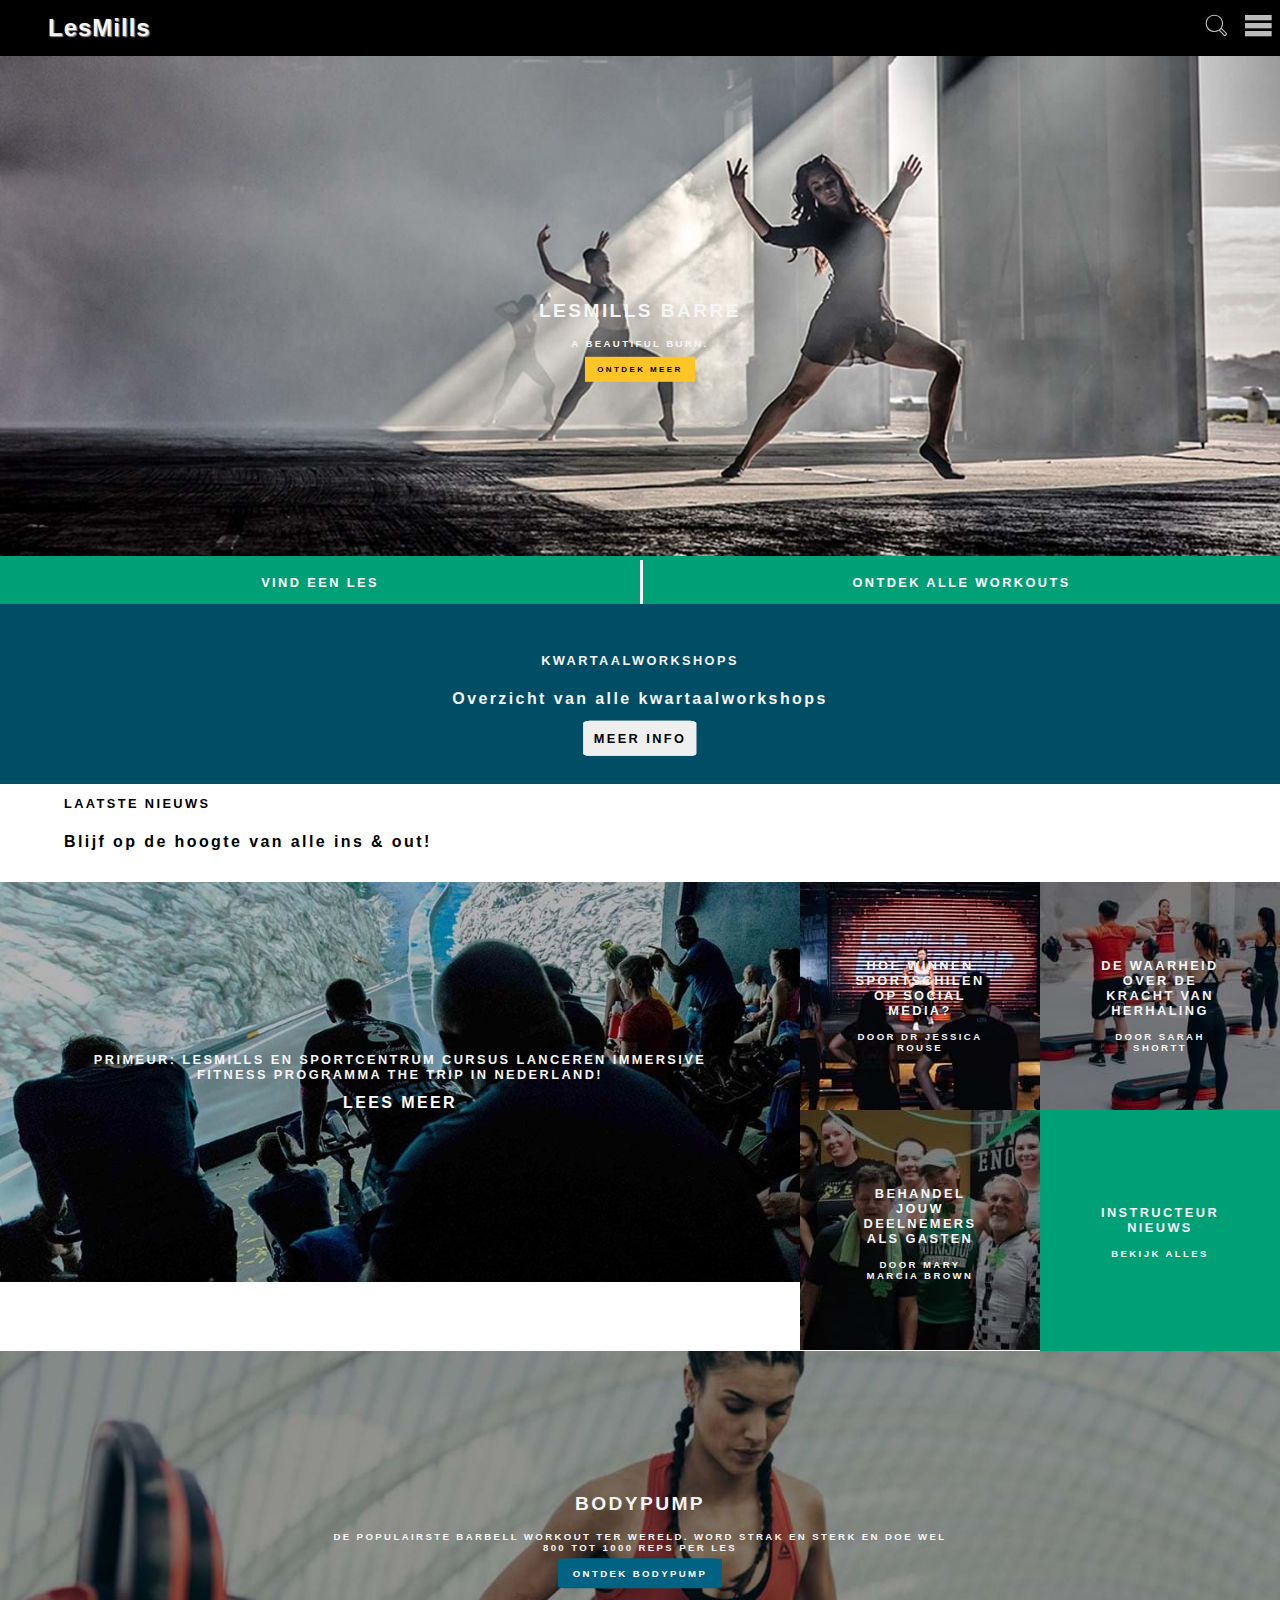
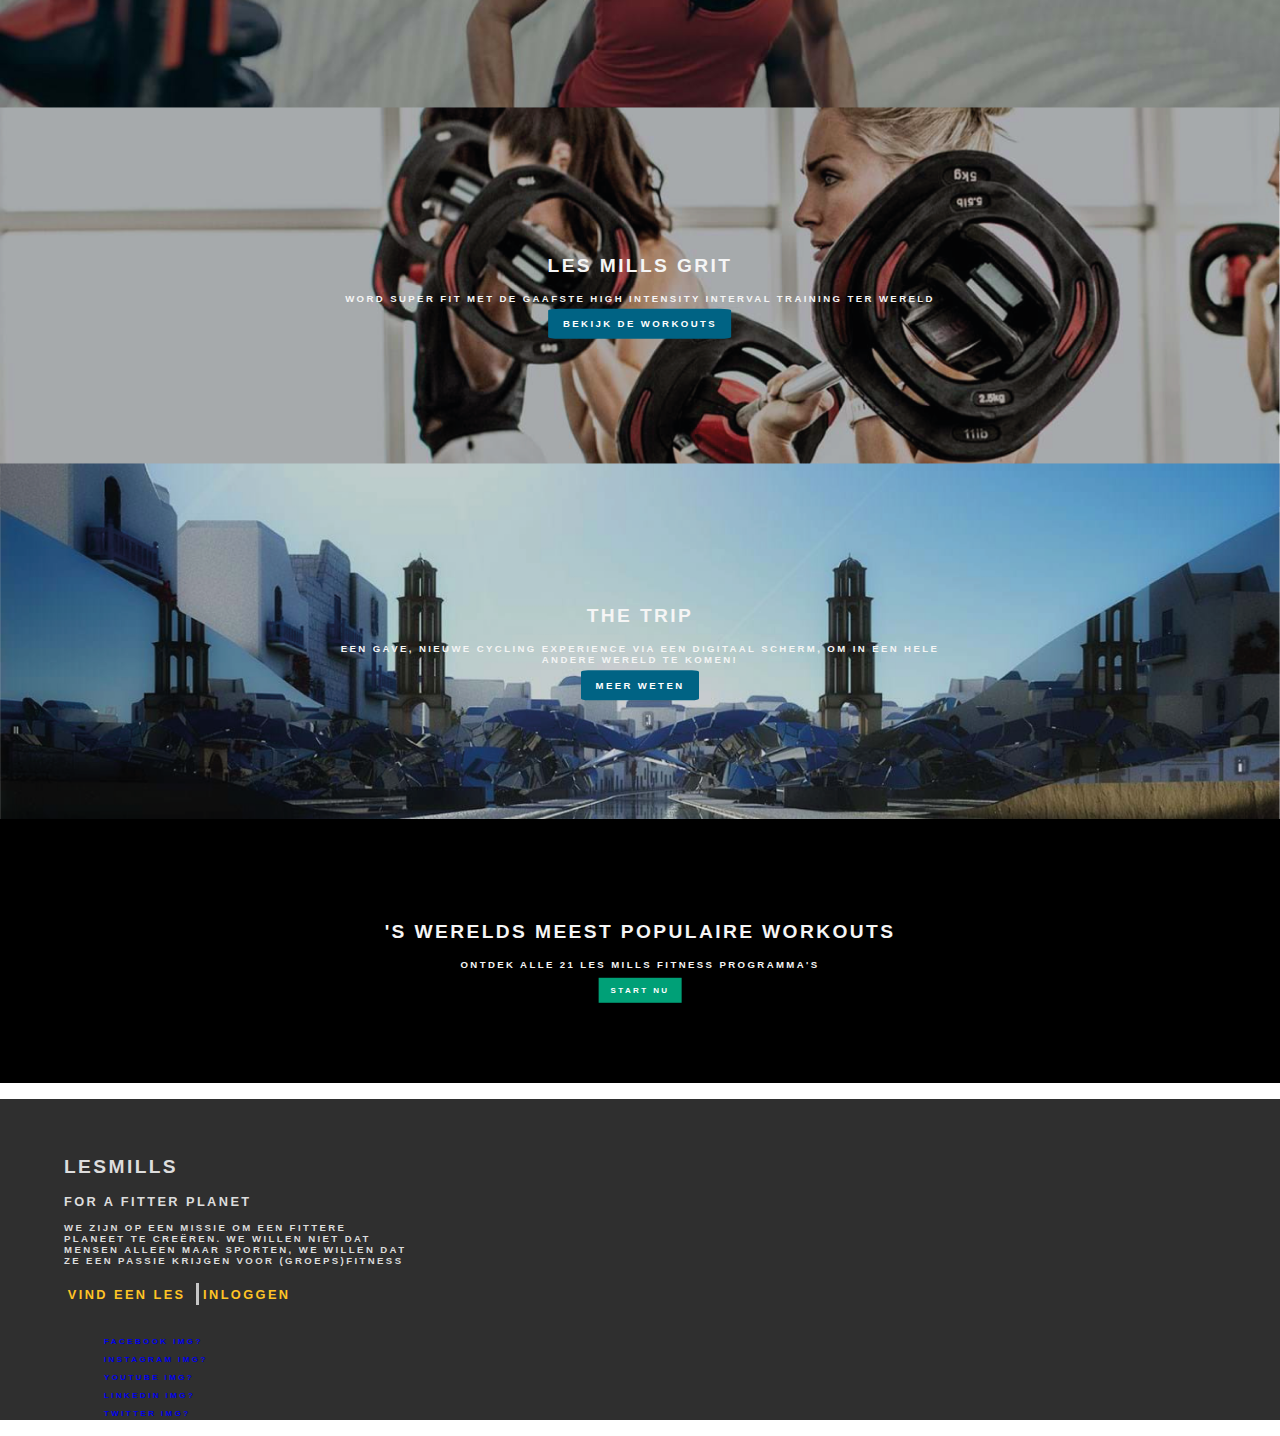
==== commit af6b4b81: "Add files via upload" ====
--- a/index.html
+++ b/index.html
@@ -76,29 +76,31 @@
             <h2 class='hide-elements'>Article over kwartaalworkshop en de laaste nieuws</h2>
             <article>
                 <div class='styleHome'>
-                    <h2>Kwartaalworkshops</h2>
-                    <h3>Overzicht van alle kwartaalworkshops</h3>
+                    <h3>Kwartaalworkshops</h3>
+                        <h4>Overzicht van alle kwartaalworkshops
+                    </h4>
                     <a class='buttonLink-section2' href='#'>Meer info</a>
                 </div>
             </article>
             <article>
                 <div class='styleHome2'>
-                    <h2>Laatste nieuws</h2>
-                    <h3>Blijf op de hoogte van alle ins & out!</h3>
+                    <h3>Laatste nieuws</h3>
+                        <h4>Blijf op de hoogte van alle ins & out!
+                    </h4>
                 </div>
             </article>
         </section>
 
         <!-- 3 section -->
         <section>
-           <h2 class='hide-elements'>LesMills informatie over sportcentrum</h2>
+            <h2 class='hide-elements'>LesMills informatie over sportcentrum</h2>
             <article>
                 <figure>
                     <img src="images/indexPhoto/afb2.jpeg" alt="afb2">
                 </figure>
                 <div class='styleHome3'>
-                    <h2>Primeur: LesMills en sportcentrum cursus lanceren immersive fitness programma the trip in nederland!</h2>
-                    <a href='#'>Lees meer</a>
+                    <h3>Primeur: LesMills en sportcentrum cursus lanceren immersive fitness programma the trip in nederland!</h3>
+                        <a href='#'>Lees meer</a>
                 </div>
             </article>
             <article>
@@ -189,7 +191,8 @@
         <p>We zijn op een missie om een fittere planeet te creëren. We willen niet dat mensen alleen maar sporten, we willen dat ze een passie krijgen voor (groeps)fitness</p>
 
         <a href='#'>vind een les</a>
-        <a href='#'>inloggen</a>
+        <a class='link-footer' href='#'>inloggen</a>
+
         <ul>
             <li><a href='#'>Facebook img?</a></li>
             <li><a href='#'>instagram img?</a></li>
@@ -197,6 +200,7 @@
             <li><a href='#'>LinkedIn img?</a></li>
             <li><a href='#'>Twitter img?</a></li>
         </ul>
+
     </footer>
 
     <script src="scripts/script.js"></script>
--- a/styles/style.css
+++ b/styles/style.css
@@ -158,9 +158,10 @@
 }
 
 /* hide elements on the page*/
-.hide-elements{
+.hide-elements {
     display: none;
 }
+
 /************************/
 /*------ Headings ------*/
 h1 {
@@ -192,6 +193,7 @@
 
 a {
     font-size: 0.5em;
+    text-decoration: none;
 }
 
 /* list style general */
@@ -236,40 +238,28 @@
 /* links "button" --> 'vind een les', 'ontdek alle workouts'*/
 /* source: https://developer.mozilla.org/en-US/docs/Learn/CSS/Styling_text/Styling_links */
 main > section:nth-of-type(1) > ul {
-    padding: 0;
-    margin: 0;
-    top: 0;
+    background-color: #00a077;
+    width: 100%;
+    text-align: center;
 }
 
 main > section:nth-of-type(1) > ul > li {
     display: inline;
-    /*background-color: #00a077; */
     padding: 0.8em;
-    background-color: #00a077;
-    padding: 0;
-    margin: 0;
-    top: 0;
+    margin: 0;
+    line-height: 1em white;
 }
 
 main > section:nth-of-type(1) > ul > li > a {
-    text-decoration: none;
-    display: inline-block;
-    width: 100%;
-    text-align: center;
     color: white;
     font-size: 0.8em;
-    line-height: 1em;
-    /* line space */
-
-    padding: 1em;
-    margin: auto;
-    top: 0;
-}
-
-main > section:nth-of-type(1) > ul > li:nth-of-type(2) > a {
+}
+
+/* 'ontdek alle workouts'*/
+main > section:nth-of-type(1) > ul > li:nth-of-type(2) {
+    /* T R B L */
     border-style: none none none solid;
-    /* T R B L */
-    width: 100%;
+    border-left-color: white;
 }
 
 /* end "ul>li>a"*/
@@ -302,24 +292,7 @@
 
 /*****************************/
 /*------ third section ------*/
-main > section:nth-of-type(3) {
-    display: grid;
-    grid-template-columns: repeat(auto-fit, minmax(10em, 1fr));
-    grid-gap: 0em;
-
-}
-
-/* third section, first article */
-main > section:nth-of-type(3) article:first-child {
-    grid-column-start: 1;
-    grid-column-end: -1;
-
-}
-
-main > section:nth-of-type(3)> article {
-     margin-bottom: -1em;
-}
-
+/* source: https://css-tricks.com/snippets/css/complete-guide-grid/ */
 
 /* third section, position text*/
 main > section:nth-of-type(3) > article > div.styleHome3 {
@@ -338,8 +311,45 @@
 main > section:nth-of-type(3) > article:nth-of-type(1) > div.styleHome3 > a {
     color: white;
     font-size: 1em;
-    text-decoration: none;
-}
+}
+
+/* grid area - 3e section */
+main > section:nth-of-type(3) {
+    display: grid;
+    grid-template-areas:
+        "primeur primeur"
+        "links rechts"
+        "linksOnder laatste";
+}
+
+main > section:nth-of-type(3) article:nth-of-type(1) {
+    grid-area: primeur;
+    margin-bottom: -1em;
+}
+
+main > section:nth-of-type(3) article:nth-of-type(2) {
+    grid-area: links;
+    margin-bottom: -1em;
+}
+
+main > section:nth-of-type(3) article:nth-of-type(3) {
+    grid-area: rechts;
+    margin-bottom: -1em;
+}
+
+main > section:nth-of-type(3) article:nth-of-type(4) {
+    grid-area: linksOnder;
+    margin-bottom: -0.2em;
+}
+
+main > section:nth-of-type(3) article:nth-of-type(5) {
+    grid-area: laatste;
+    background-color: #00a077;
+}
+
+/* end 3e section - grid area */
+
+
 
 main > section:nth-of-type(3) > article:nth-of-type(5) {
     background-color: #00a077;
@@ -359,10 +369,6 @@
     padding-bottom: 5%;
 
 }
-
-
-
-
 
 
 /********************************/
@@ -428,6 +434,13 @@
 
 /*------------------BodyPump - page ------------------------*/
 
+.img-website {
+    display: none;
+}
+.img-mobile {
+    display:block;
+}
+
 div.styleArticle-bp {
     vertical-align: top;
     margin: 15px;
@@ -440,31 +453,74 @@
     color: white;
 }
 
-
-
-
 /**********************/
 /*------ footer ------*/
 footer {
-    background-color: #666666;
+    background-color: #2f2f2f;
+    color: #dddddd;
     margin: 0;
     width: 100%;
-    height: 110%;
-    padding-top: 5%;
+    height: 100%;
+    /* padding-top: 5%;*/
     padding-left: 5%;
     padding-right: 5%;
 }
 
-
-
+footer h2 {
+    padding-top: 5%;
+}
+
+/* footer links "vind een les", "inloggen"*/
+footer > a {
+    display: inline;
+    padding: 0.3em;
+    margin: 0;
+    color: #ffc425;
+    font-size: 0.8em;
+}
+
+footer > a:nth-of-type(2) {
+    /* T R B L */
+    border-style: none none none solid;
+    border-left-color: #c6c6c6;
+    line-height: 3em;
+}
 
 /*------ website modes -------*/
 @media (min-width: 40em) {
 
-
-
-
-    main > section:nth-of-type(3) {}
-
-    main > section:nth-of-type(3) > article:first-of-type {}
-}
+  /* grid area - 3e section */
+    main > section:nth-of-type(3) {
+        display: grid;
+        grid-template-areas:
+            "primeur primeur primeur primeur "
+            " links rechts linksOnder laatste";
+    }
+    .img-mobile {
+        display: none;
+    }
+    .img-website {
+    display:block;
+}
+
+     footer > p {
+
+        width: 30%;
+    }
+}
+
+
+@media (min-width: 40em) {
+      /* grid area - 3e section */
+    main > section:nth-of-type(3) {
+        display: grid;
+        grid-template-areas:
+            "primeur primeur links rechts "
+            "primeur primeur linksOnder laatste";
+    }
+}
+
+
+
+
+
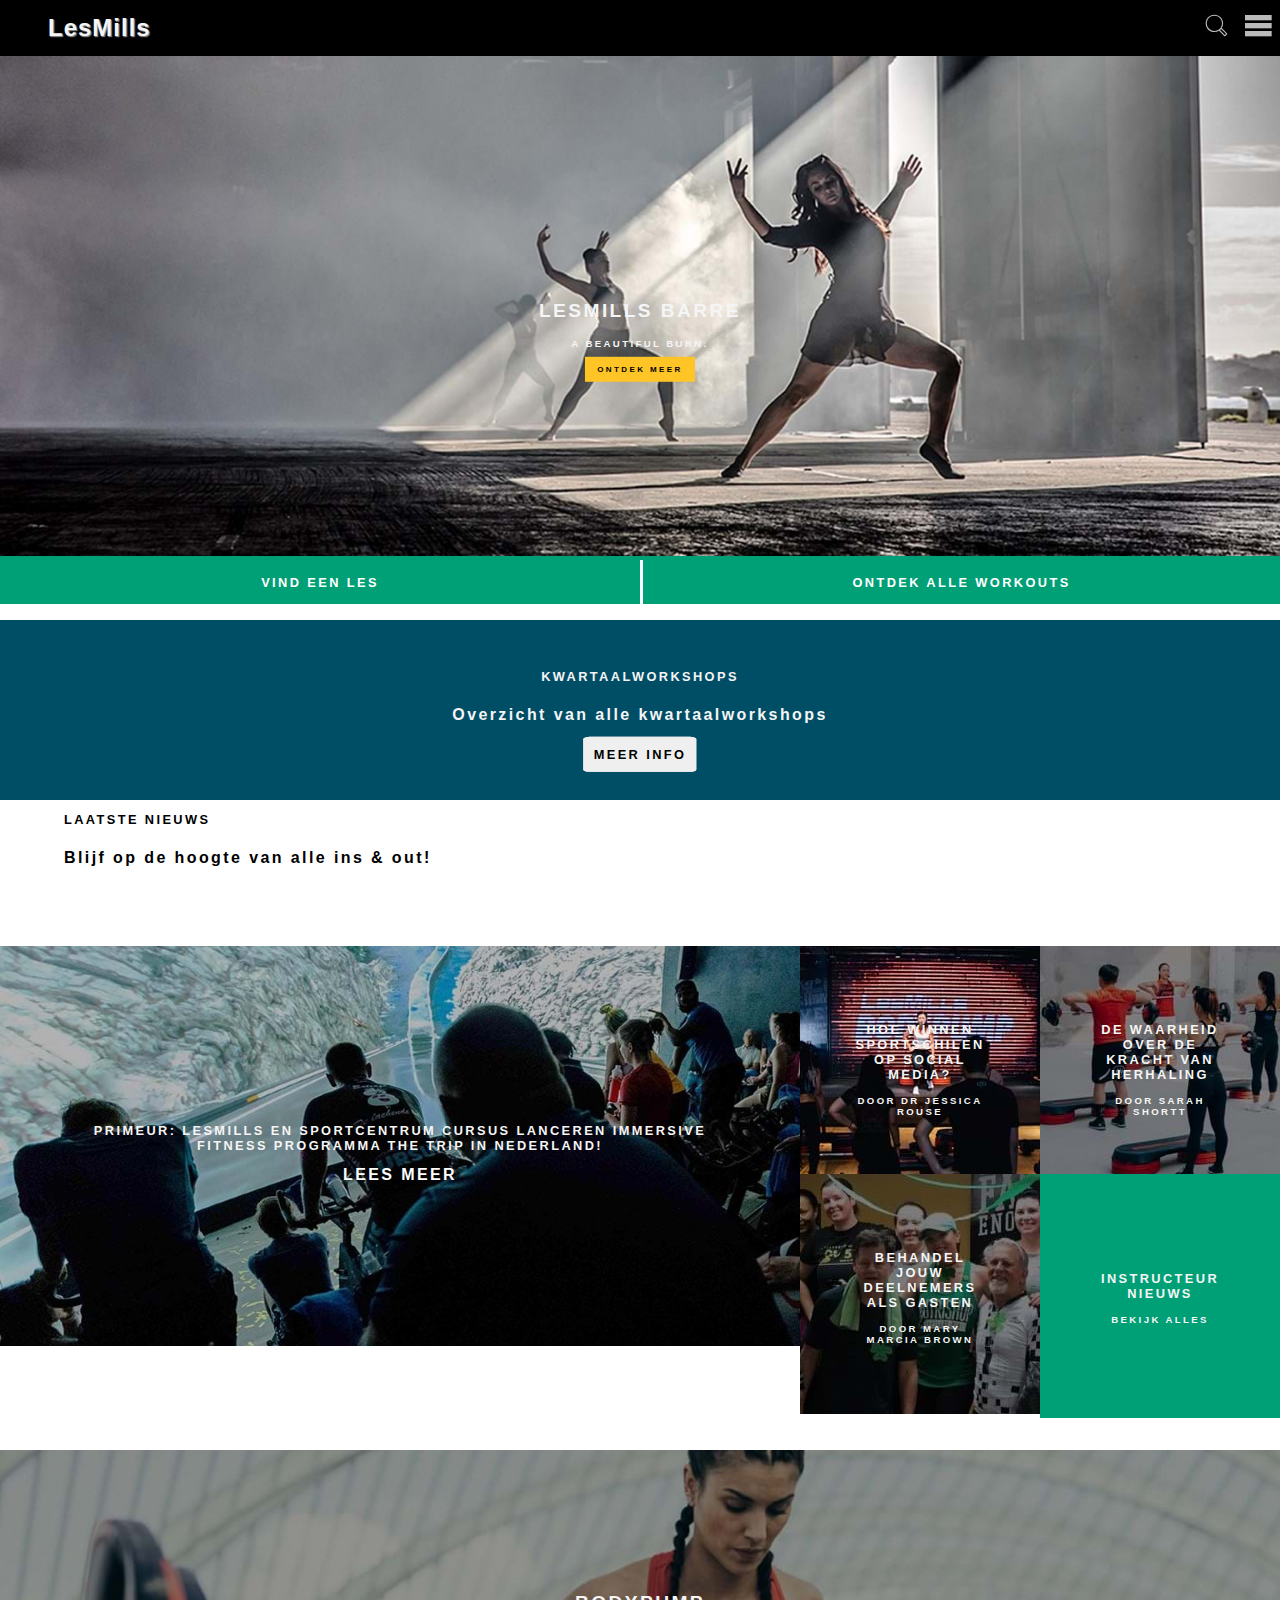
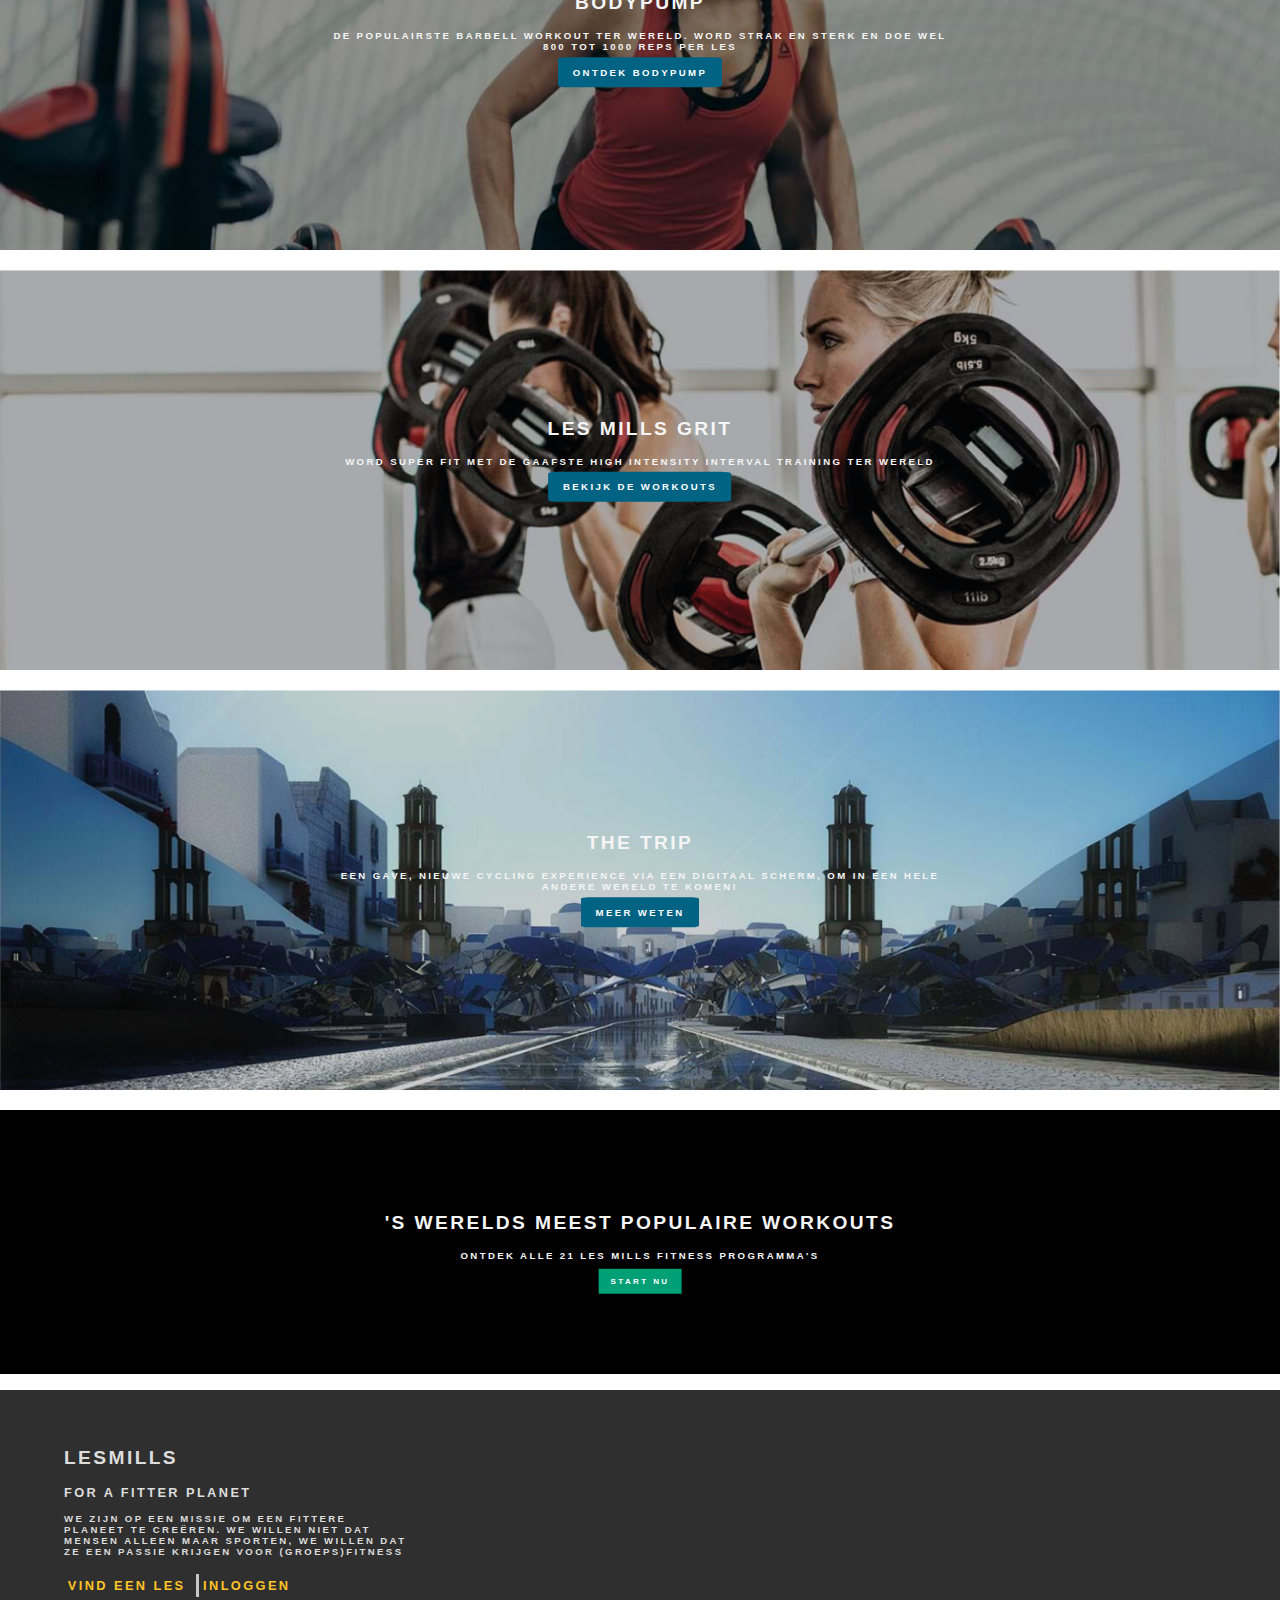
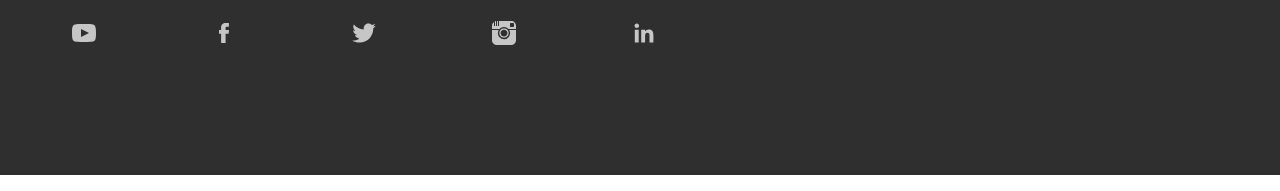
==== commit dfde8864: "Add files via upload" ====
--- a/index.html
+++ b/index.html
@@ -77,7 +77,7 @@
             <article>
                 <div class='styleHome'>
                     <h3>Kwartaalworkshops</h3>
-                        <h4>Overzicht van alle kwartaalworkshops
+                    <h4>Overzicht van alle kwartaalworkshops
                     </h4>
                     <a class='buttonLink-section2' href='#'>Meer info</a>
                 </div>
@@ -85,7 +85,7 @@
             <article>
                 <div class='styleHome2'>
                     <h3>Laatste nieuws</h3>
-                        <h4>Blijf op de hoogte van alle ins & out!
+                    <h4>Blijf op de hoogte van alle ins & out!
                     </h4>
                 </div>
             </article>
@@ -100,7 +100,7 @@
                 </figure>
                 <div class='styleHome3'>
                     <h3>Primeur: LesMills en sportcentrum cursus lanceren immersive fitness programma the trip in nederland!</h3>
-                        <a href='#'>Lees meer</a>
+                    <a href='#'>Lees meer</a>
                 </div>
             </article>
             <article>
@@ -192,13 +192,26 @@
 
         <a href='#'>vind een les</a>
         <a class='link-footer' href='#'>inloggen</a>
-
+        <!-- links iconen SVG -->
         <ul>
-            <li><a href='#'>Facebook img?</a></li>
-            <li><a href='#'>instagram img?</a></li>
-            <li><a href='#'>Youtube img?</a></li>
-            <li><a href='#'>LinkedIn img?</a></li>
-            <li><a href='#'>Twitter img?</a></li>
+            <!-- Youtube -->
+            <!-- source: https://iconmonstr.com/youtube-6-svg/ -->
+            <li><a href='#'> <svg xmlns="http://www.w3.org/2000/svg">
+                        <path d="M19.615 3.184c-3.604-.246-11.631-.245-15.23 0-3.897.266-4.356 2.62-4.385 8.816.029 6.185.484 8.549 4.385 8.816 3.6.245 11.626.246 15.23 0 3.897-.266 4.356-2.62 4.385-8.816-.029-6.185-.484-8.549-4.385-8.816zm-10.615 12.816v-8l8 3.993-8 4.007z" /></svg></a></li>
+            <!-- facebook -->
+            <li><a href='#'><svg xmlns="http://www.w3.org/2000/svg">
+                        <path d="M17 9h-3.4V6.7c0-.8.6-1 .9-1h2.4V2h-3.3C10 2 9.1 4.8 9.1 6.5V9H7v3.8h2.1V22h4.5v-9.2h3L17 9z" /></svg></a></li>
+            <!-- twitter -->
+            <li><a href='#'><svg xmlns="http://www.w3.org/2000/svg">
+                        <path d="M23.7 4.7c-.9.4-1.8.6-2.8.8 1-.6 1.8-1.5 2.1-2.7-.9.5-2 .9-3 1.2-.9-.9-2.1-1.5-3.5-1.5-2.6 0-4.8 2.1-4.8 4.8 0 .4 0 .7.1 1.1-4-.2-7.5-2.1-9.9-5-.4.7-.6 1.5-.6 2.4 0 1.7.8 3.1 2.1 4-.8 0-1.5-.2-2.2-.6v.1c0 2.3 1.7 4.3 3.8 4.7-.4.1-.8.2-1.3.2-.3 0-.6 0-.9-.1.6 1.9 2.4 3.3 4.5 3.3-1.6 1.3-3.7 2.1-6 2.1-.4 0-.8 0-1.1-.1 2.1 1.4 4.6 2.2 7.4 2.2 8.8 0 13.6-7.3 13.6-13.6v-.6c1-.8 1.8-1.7 2.5-2.7z" /></svg></a></li>
+            <!-- instagram -->
+            <!-- source: https://iconmonstr.com/instagram-1-svg/ -->
+            <li><a href='#'><svg xmlns="http://www.w3.org/2000/svg">
+                        <path d="M11.984 16.815c2.596 0 4.706-2.111 4.706-4.707 0-1.409-.623-2.674-1.606-3.538-.346-.303-.735-.556-1.158-.748-.593-.27-1.249-.421-1.941-.421s-1.349.151-1.941.421c-.424.194-.814.447-1.158.749-.985.864-1.608 2.129-1.608 3.538 0 2.595 2.112 4.706 4.706 4.706zm.016-8.184c1.921 0 3.479 1.557 3.479 3.478 0 1.921-1.558 3.479-3.479 3.479s-3.479-1.557-3.479-3.479c0-1.921 1.558-3.478 3.479-3.478zm5.223.369h6.777v10.278c0 2.608-2.114 4.722-4.722 4.722h-14.493c-2.608 0-4.785-2.114-4.785-4.722v-10.278h6.747c-.544.913-.872 1.969-.872 3.109 0 3.374 2.735 6.109 6.109 6.109s6.109-2.735 6.109-6.109c.001-1.14-.327-2.196-.87-3.109zm2.055-9h-12.278v5h-1v-5h-1v5h-1v-4.923c-.346.057-.682.143-1 .27v4.653h-1v-4.102c-1.202.857-2 2.246-2 3.824v3.278h7.473c1.167-1.282 2.798-2 4.511-2 1.722 0 3.351.725 4.511 2h7.505v-3.278c0-2.608-2.114-4.722-4.722-4.722zm2.722 5.265c0 .406-.333.735-.745.735h-2.511c-.411 0-.744-.329-.744-.735v-2.53c0-.406.333-.735.744-.735h2.511c.412 0 .745.329.745.735v2.53z" /></svg></a></li>
+            <!-- linkedin -->
+            <li><a href='#'><svg xmlns="http://www.w3.org/2000/svg">
+                        <path d="M2.8 8.8h3.9v12.7H2.8V8.8zm2-6.3c1.3 0 2.3 1 2.3 2.3S6 7.1 4.8 7.1c-1.3 0-2.3-1-2.3-2.3s1-2.3 2.3-2.3M9.2 8.8H13v1.7c.5-1 1.8-2 3.7-2 4 0 4.7 2.6 4.7 6v6.9h-3.9v-6.2c0-1.5 0-3.4-2-3.4-2.1 0-2.4 1.6-2.4 3.3v6.3H9.2V8.8z" /></svg></a></li>
+
         </ul>
 
     </footer>
--- a/styles/style.css
+++ b/styles/style.css
@@ -224,6 +224,7 @@
 /*------ first section ------*/
 main > section:nth-of-type(1) {
     background-color: #00a077;
+    margin-bottom: 1em;
 
 }
 
@@ -280,6 +281,7 @@
     display: grid;
     grid-template-rows: [row1-start] 100% [row1-end] 10px [third-line] auto [last-line];
     background-color: white;
+    margin-bottom: 3em;
 
 }
 
@@ -320,6 +322,7 @@
         "primeur primeur"
         "links rechts"
         "linksOnder laatste";
+    margin-bottom: 1em;
 }
 
 main > section:nth-of-type(3) article:nth-of-type(1) {
@@ -339,25 +342,35 @@
 
 main > section:nth-of-type(3) article:nth-of-type(4) {
     grid-area: linksOnder;
-    margin-bottom: -0.2em;
+    margin-bottom: 1em;
 }
 
 main > section:nth-of-type(3) article:nth-of-type(5) {
     grid-area: laatste;
     background-color: #00a077;
+    margin-bottom: 1em;
 }
 
 /* end 3e section - grid area */
 
-
-
-main > section:nth-of-type(3) > article:nth-of-type(5) {
-    background-color: #00a077;
-}
+main > section:nth-of-type(4) {
+    margin-bottom: 4em;
+}
+
+main > section:nth-of-type(5) {
+    margin-bottom: 4em;
+}
+
+
+
+
+
 
 /*******************************/
 /*------ sixth section ------*/
-main > section:nth-of-type(6) {}
+main > section:nth-of-type(6) {
+    margin-bottom: 4em;
+}
 
 
 /*******************************/
@@ -434,24 +447,62 @@
 
 /*------------------BodyPump - page ------------------------*/
 
+/* nog veranderen*/
 .img-website {
     display: none;
 }
+
 .img-mobile {
-    display:block;
-}
-
-div.styleArticle-bp {
-    vertical-align: top;
-    margin: 15px;
-}
-
-section:nth-of-type(3).s-bp3 {
+    display: block;
+}
+
+main.p-bodypump div.styleHome {
+    position: absolute;
+    top: 50%;
+
+    left: 35%;
+    /* center small screen*/
+    transform: translate(-50%, -50%);
+    color: whitesmoke;
+}
+
+main.p-bodypump > section:first-of-type div.styleHome a {
+    background-color: red;
+    color: white;
+    padding: 1em 1.5em;
+    text-decoration: none;
+    text-transform: uppercase;
+
+}
+
+main.p-bodypump > section:nth-of-type(2) ul {
     background-color: black;
-    padding: 0;
-    margin: 0;
     color: white;
-}
+    text-align: center;
+
+}
+
+main.p-bodypump > section:nth-of-type(2) ul li {
+    padding: 1em;
+
+}
+
+main.p-bodypump > section:nth-of-type(3) {
+    padding-left: 5%;
+    padding-right: 5%;
+    width: 100%;
+}
+
+main.p-bodypump > section:nth-of-type(4) {
+    background-color: black;
+    color: whitesmoke;
+    padding-left: 5%;
+    padding-right: 5%;
+    width: 100%;
+}
+
+
+/* end */
 
 /**********************/
 /*------ footer ------*/
@@ -486,24 +537,51 @@
     line-height: 3em;
 }
 
+/* SVG icon's*/
+footer > ul > li > a svg {
+    width: 50%;
+}
+
+/* svg footer iconen */
+footer > ul > li > a path {
+    /* icon color */
+    fill: #c6c6c6;
+}
+
+footer > ul {
+    display: flex;
+}
+
+footer > ul > li:first-of-type {
+    margin-left: -2em;
+}
+
+footer > ul > li + li {
+    margin-left: -10em;
+}
+
+/* end svg footer icon */
+
 /*------ website modes -------*/
 @media (min-width: 40em) {
 
-  /* grid area - 3e section */
+    /* grid area - 3e section */
     main > section:nth-of-type(3) {
         display: grid;
         grid-template-areas:
             "primeur primeur primeur primeur "
             " links rechts linksOnder laatste";
     }
+
     .img-mobile {
         display: none;
     }
+
     .img-website {
-    display:block;
-}
-
-     footer > p {
+        display: block;
+    }
+
+    footer > p {
 
         width: 30%;
     }
@@ -511,7 +589,8 @@
 
 
 @media (min-width: 40em) {
-      /* grid area - 3e section */
+
+    /* grid area - 3e section */
     main > section:nth-of-type(3) {
         display: grid;
         grid-template-areas:
@@ -519,8 +598,3 @@
             "primeur primeur linksOnder laatste";
     }
 }
-
-
-
-
-
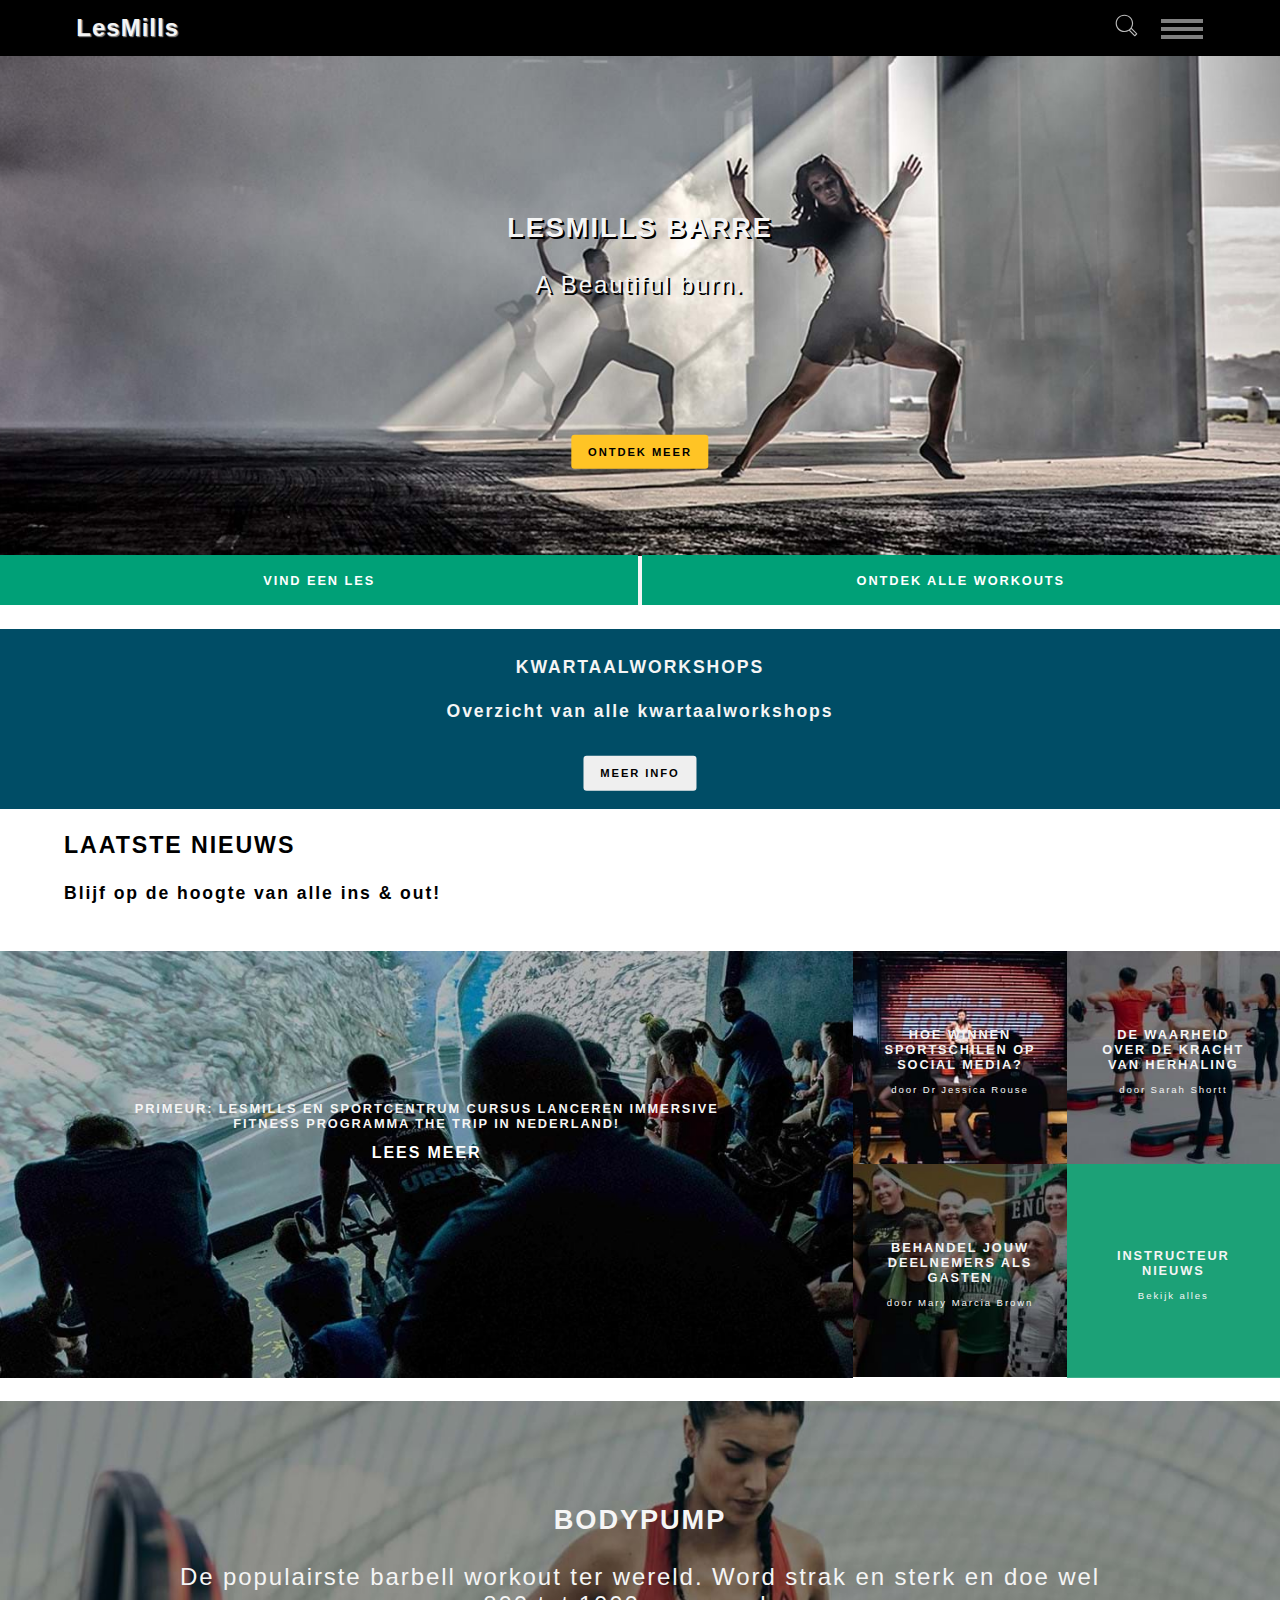
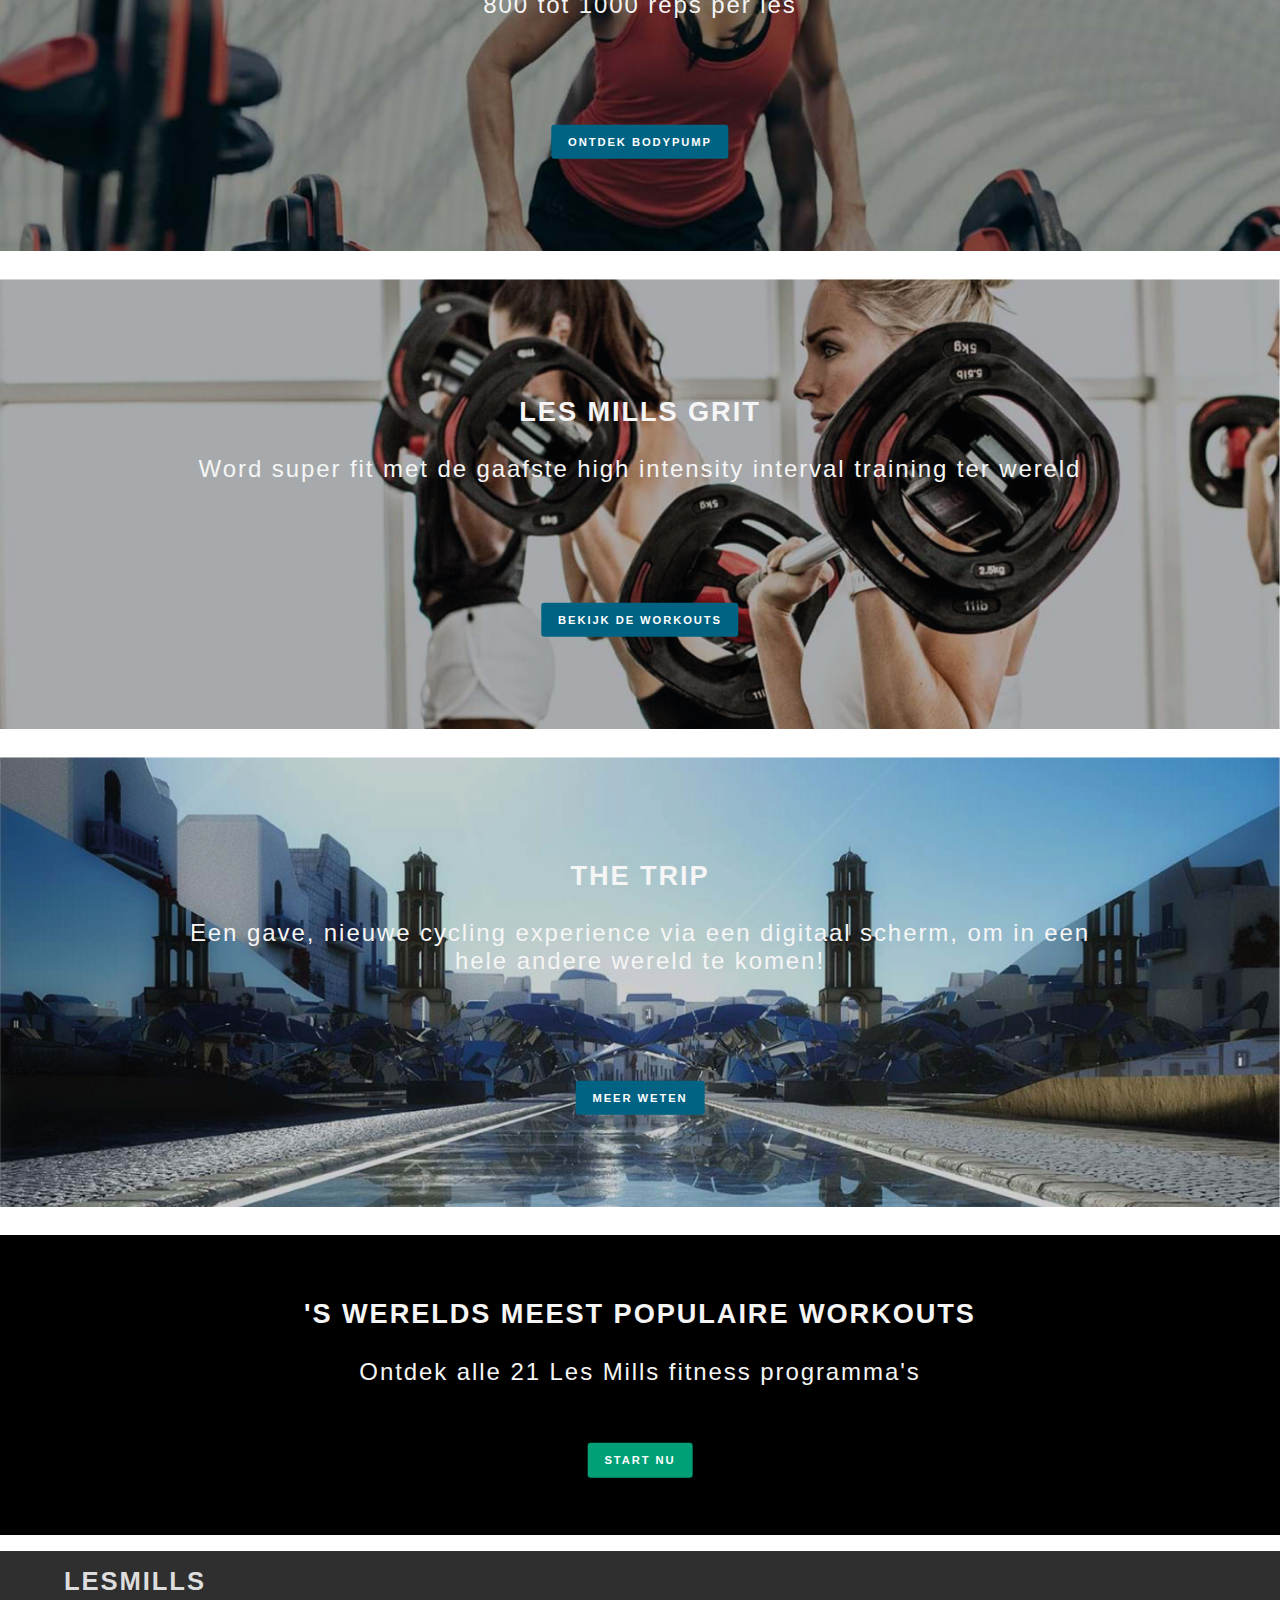
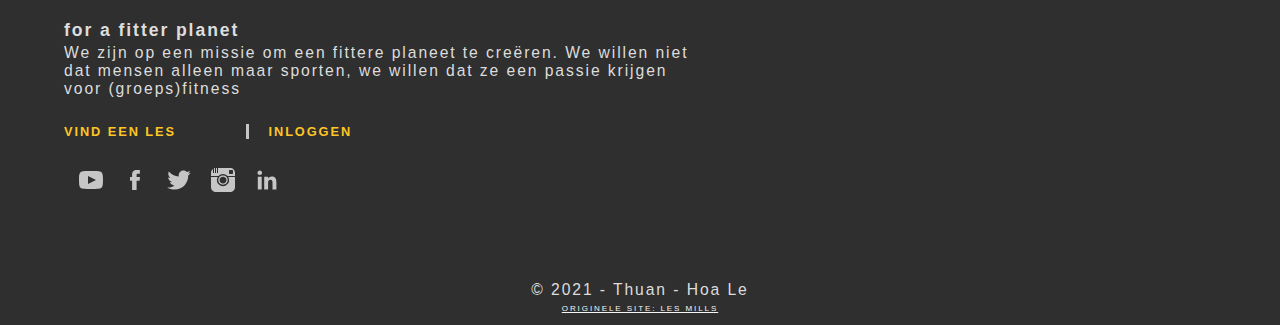
==== commit f63ad87d: "Add files via upload" ====
--- a/index.html
+++ b/index.html
@@ -1,5 +1,5 @@
 <!doctype html>
-<html lang="en">
+<html lang="nl">
 
 <head>
     <!-- information about the page also for screen readers -->
@@ -25,80 +25,88 @@
                 </li>
                 <li><button id='demo'><svg class="svg-icon" viewBox="0 0 20 20">
                             <path d="M18.125,15.804l-4.038-4.037c0.675-1.079,1.012-2.308,1.01-3.534C15.089,4.62,12.199,1.75,8.584,1.75C4.815,1.75,1.982,4.726,2,8.286c0.021,3.577,2.908,6.549,6.578,6.549c1.241,0,2.417-0.347,3.44-0.985l4.032,4.026c0.167,0.166,0.43,0.166,0.596,0l1.479-1.478C18.292,16.234,18.292,15.968,18.125,15.804 M8.578,13.99c-3.198,0-5.716-2.593-5.733-5.71c-0.017-3.084,2.438-5.686,5.74-5.686c3.197,0,5.625,2.493,5.64,5.624C14.242,11.548,11.621,13.99,8.578,13.99 M16.349,16.981l-3.637-3.635c0.131-0.11,0.721-0.695,0.876-0.884l3.642,3.639L16.349,16.981z"></path>
-                            <!--source menu: https://css-tricks.com/snippets/svg/svg-hamburger-menu/ -->
-                        </svg></button></li>
-                <li><button><svg class="svg-icon" viewBox="0 0 100 80">
-                            <rect width="100" height="20"></rect>
-                            <rect y="30" width="100" height="20"></rect>
-                            <rect y="60" width="100" height="20"></rect>
-                        </svg></button></li>
+                            <!--source menu: https://css-tricks.com/snippets/svg/svg-hamburger-menu/-->
+                        </svg></button>
+
+                </li>
+                <li>
+                    <button class="bnt-burger-toggle" id="js-bnt-toggle">
+                        <span class='line-one-menu'></span>
+                        <span class='line-two-menu'></span>
+                        <span class='line-three-menu'></span>
+                    </button>
+                </li>
+            </ul>
+            <!-- hamburger menu links -->
+            <ul class="main-nav-links" id="js-nav-links">
+                <li><a href="#">LOG IN</a></li>
+                <li><a href="#">GLOBAL</a></li>
+                <li><a href="#">FIND A CLASS</a></li>
+                <li><a href="#">WORKOUT</a></li>
+                <li><a href="#">AT HOME</a></li>
+                <li><a href="#">INSTRUCTORS</a></li>
+                <li><a href="#">CLUBS &amp; FACILITIES</a></li>
+                <li><a href="#">FIT PLANET</a></li>
+                <li><a href="#">SHOP</a></li>
+                <li><a href="#">EVENTS</a></li>
             </ul>
         </nav>
 
-        <!-- nav
- <nav>
-       <ul>
-           <li><a href="#">GLOBAL</a></li>
-           <li><a href="#">LOG IN</a></li>
-           <li><a href="#">FIND A CLASS</a></li>
-           <li><a href="#">WORKOUT</a></li>
-           <li><a href="#">AT HOME</a></li>
-           <li><a href="#">INSTRUCTORS</a></li>
-           <li><a href="#">CLUBS &amp; FACILITIES</a></li>
-           <li><a href="#">FIT PLANET</a></li>
-           <li><a href="#">SHOP</a></li>
-           <li><a href="#">EVENTS</a></li>
-       </ul>
-       </nav>
-    -->
+        <!-- nav menu links-->
+        <nav>
+
+        </nav>
+
     </header>
     <!-- main content -->
-    <main>
+    <main class="p-home">
         <!-- 1 section -->
         <section>
-            <figure>
-                <img class='imgResize' src="images/indexPhoto/afb1-home.jpg" alt='afb-web1'>
-                <!--<figcaption>LesMills barre</figcaption> -->
-            </figure>
-            <div class='styleHome'>
-                <h2>LesMills Barre</h2>
+            <h2 class='hide-elements'>LesMills ondek meer</h2>
+            <figure>
+                <img src="images/indexPhoto/afb1-home.jpg" alt='afb-web1'>
+                <figcaption>LesMills barre</figcaption>
+            </figure>
+            <div class='styleText'>
+                <h3>LesMills Barre</h3>
                 <p>A Beautiful burn.</p>
-                <a class='buttonLink-yellow' href='#'>Ontdek meer</a>
-            </div>
+            </div>
+            <a href='#'>Ontdek meer</a>
+
             <ul>
                 <li><a href='#'>Vind een les</a></li>
                 <li><a href='#'>Ontdek alle workouts</a></li>
             </ul>
         </section>
-
         <!-- 2 section -->
-        <section>
+        <section class="section-home2">
             <h2 class='hide-elements'>Article over kwartaalworkshop en de laaste nieuws</h2>
             <article>
-                <div class='styleHome'>
+                <div class='styleText'>
                     <h3>Kwartaalworkshops</h3>
                     <h4>Overzicht van alle kwartaalworkshops
                     </h4>
-                    <a class='buttonLink-section2' href='#'>Meer info</a>
-                </div>
-            </article>
-            <article>
-                <div class='styleHome2'>
+                </div>
+                <a class="link-button-noImg" href='#'>Meer info</a>
+            </article>
+            <article>
+                <div class="styleText-left">
                     <h3>Laatste nieuws</h3>
-                    <h4>Blijf op de hoogte van alle ins & out!
+                    <h4>Blijf op de hoogte van alle ins &#38; out!
                     </h4>
                 </div>
             </article>
         </section>
 
         <!-- 3 section -->
-        <section>
+        <section class='section-home-three'>
             <h2 class='hide-elements'>LesMills informatie over sportcentrum</h2>
             <article>
                 <figure>
                     <img src="images/indexPhoto/afb2.jpeg" alt="afb2">
-                </figure>
-                <div class='styleHome3'>
+                    <figcaption>cursus foto</figcaption>
+                </figure>
+                <div class='styleText'>
                     <h3>Primeur: LesMills en sportcentrum cursus lanceren immersive fitness programma the trip in nederland!</h3>
                     <a href='#'>Lees meer</a>
                 </div>
@@ -107,7 +115,7 @@
                 <figure>
                     <img src='images/indexPhoto/afb2-1.jpeg' alt='afb2-1'>
                 </figure>
-                <div class='styleHome'>
+                <div class='styleText'>
                     <h3>Hoe winnen sportschilen op social media?</h3>
                     <p>door Dr Jessica Rouse</p>
                 </div>
@@ -116,7 +124,7 @@
                 <figure>
                     <img src='images/indexPhoto/afb2-2.jpeg' alt='afb2-2'>
                 </figure>
-                <div class='styleHome'>
+                <div class='styleText'>
                     <h3>De waarheid over de kracht van herhaling</h3>
                     <p>door Sarah Shortt</p>
                 </div>
@@ -125,13 +133,16 @@
                 <figure>
                     <img src='images/indexPhoto/afb2-3.jpeg' alt='afb2-3'>
                 </figure>
-                <div class='styleHome'>
+                <div class='styleText'>
                     <h3>Behandel jouw deelnemers als gasten</h3>
                     <p>door Mary Marcia Brown</p>
                 </div>
             </article>
             <article>
-                <div class='styleHome'>
+                <figure>
+                    <img src='images/indexPhoto/green.png' alt='afb2-3'>
+                </figure>
+                <div class='styleText'>
                     <h3>Instructeur nieuws</h3>
                     <p>Bekijk alles</p>
                 </div>
@@ -140,58 +151,61 @@
 
         <!-- 4 section -->
         <section>
-            <figure>
-                <img class='image-homePage' src="images/indexPhoto/afb3-home.jpeg" alt="afb3-web">
-            </figure>
-            <div class='styleHome'>
-                <h2>Bodypump</h2>
+            <h2 class='hide-elements'>LesMills informatie over barbell's</h2>
+            <figure>
+                <img class="imageSize-homePage" src="images/indexPhoto/afb3-home.jpeg" alt="afb3-web">
+            </figure>
+            <div class='styleText'>
+                <h3>Bodypump</h3>
                 <p>De populairste barbell workout ter wereld. Word strak en sterk en doe wel 800 tot 1000 reps per les</p>
-                <a class='buttonLink-blue' href='bodyPump.html'>Ontdek Bodypump</a>
-            </div>
+            </div>
+            <a class="link-button" href='bodyPump.html'>Ontdek Bodypump</a>
         </section>
 
         <!-- 5 section -->
         <section>
-            <figure>
-                <img class='image-homePage' src="images/indexPhoto/afb4-home.png" alt="afb4-web">
-            </figure>
-            <div class='styleHome'>
-                <h2>Les Mills grit</h2>
+            <h2 class='hide-elements'>LesMills informatie over groepless grit</h2>
+            <figure>
+                <img class="imageSize-homePage" src="images/indexPhoto/afb4-home.png" alt="afb4-web">
+            </figure>
+            <div class='styleText'>
+                <h3>Les Mills grit</h3>
                 <p>Word super fit met de gaafste high intensity interval training ter wereld</p>
-                <a class='buttonLink-blue' href='#'>Bekijk de workouts</a>
-            </div>
-        </section>
-
+            </div>
+            <a class="link-button" href='#'>Bekijk de workouts</a>
+        </section>
         <!-- 6 section -->
         <section>
-            <figure>
-                <img class='image-homePage' src="images/indexPhoto/afb5-home.png" alt="afb5-web">
-            </figure>
-            <div class='styleHome'>
-                <h2>The trip</h2>
+            <h2 class='hide-elements'>LesMills informatie over cycling experience</h2>
+            <figure>
+                <img class="imageSize-homePage" src="images/indexPhoto/afb5-home.png" alt="afb5-web">
+            </figure>
+            <div class='styleText'>
+                <h3>The trip</h3>
                 <p>Een gave, nieuwe cycling experience via een digitaal scherm, om in een hele andere wereld te komen!</p>
-                <a class='buttonLink-blue' href='#'>Meer weten</a>
-            </div>
-        </section>
-
+            </div>
+            <a class="link-button" href='#'>Meer weten</a>
+        </section>
         <!-- 7 section -->
         <section>
-            <div class='styleHome'>
-                <h2>'S werelds meest populaire workouts</h2>
+            <h2 class='hide-elements'>LesMills informatie over populaire workouts</h2>
+            <div class='styleText'>
+                <h3>'S werelds meest populaire workouts</h3>
                 <p>Ontdek alle 21 Les Mills fitness programma's</p>
-                <a class='buttonLink' href="#">start nu</a>
-            </div>
-        </section>
-
+            </div>
+            <a class="link-button-noImg" href="#">start nu</a>
+        </section>
     </main>
 
     <footer>
-        <h2>LesMills</h2>
-        <h3>for a fitter planet</h3>
+        <h2 class='hide-elements'>LesMills footer</h2>
+        <h3 class='hide-elements'>LesMills link en social media</h3>
+        <a>LesMills</a>
+        <h4>for a fitter planet</h4>
         <p>We zijn op een missie om een fittere planeet te creëren. We willen niet dat mensen alleen maar sporten, we willen dat ze een passie krijgen voor (groeps)fitness</p>
 
         <a href='#'>vind een les</a>
-        <a class='link-footer' href='#'>inloggen</a>
+        <a href='#'>inloggen</a>
         <!-- links iconen SVG -->
         <ul>
             <!-- Youtube -->
@@ -211,12 +225,16 @@
             <!-- linkedin -->
             <li><a href='#'><svg xmlns="http://www.w3.org/2000/svg">
                         <path d="M2.8 8.8h3.9v12.7H2.8V8.8zm2-6.3c1.3 0 2.3 1 2.3 2.3S6 7.1 4.8 7.1c-1.3 0-2.3-1-2.3-2.3s1-2.3 2.3-2.3M9.2 8.8H13v1.7c.5-1 1.8-2 3.7-2 4 0 4.7 2.6 4.7 6v6.9h-3.9v-6.2c0-1.5 0-3.4-2-3.4-2.1 0-2.4 1.6-2.4 3.3v6.3H9.2V8.8z" /></svg></a></li>
-
         </ul>
-
+        <section>
+            <h2 class='hide-elements'>Footer informatie, wie het heeft gemaakt en verwijzing naar de officiële website</h2>
+            <!-- footer: made by CMD student-->
+            <p>&copy; 2021 &dash; Thuan - Hoa Le </p>
+            <a href="https://www.lesmills.com/nl/">Originele site: Les Mills</a>
+        </section>
     </footer>
-
     <script src="scripts/script.js"></script>
 </body>
 
 </html>
+<!-- symbolen source: https://www.toptal.com/designers/htmlarrows/ */
--- a/styles/style.css
+++ b/styles/style.css
@@ -6,16 +6,15 @@
     box-sizing: border-box;
 }
 
-/*------ mobiel first -------*/
+/*------ mobile first -------*/
 HTML,
 body {
     font-family: Arial, Helvetica, sans-serif;
     margin: 0;
     padding: 0;
     background-color: white;
-    font-size: 100% / 250%;
-    letter-spacing: 0.15em;
-
+    /*font-size: 100%/ 250%;*/
+    letter-spacing: 0.12em;
 }
 
 /***************************/
@@ -26,7 +25,7 @@
     z-index: 1;
 }
 
-header > nav {
+header > nav:first-of-type {
     background-color: black;
     margin: 0px auto 0px auto;
     top: 0;
@@ -36,36 +35,26 @@
 
 /*------Flexbox: navigation ------*/
 /*------ first unorder list in the nav ------*/
-header > nav > ul:nth-of-type(1) {
+header > nav:first-of-type > ul:nth-of-type(1) {
     display: flex;
     align-items: center;
     height: 0.5em;
-
 }
 
 /* icon search & icon hamburger space */
-header > nav > ul:nth-of-type(1) li + li {
+header > nav:first-of-type > ul:nth-of-type(1) li + li {
     margin-left: 1em;
 }
 
 /* first child="LesMillss" krijgt meer ruimte en de rest wordt naar recht "geduwd" */
-header > nav > ul:nth-of-type(1) li:first-of-type {
+header > nav:first-of-type > ul:nth-of-type(1) li:first-of-type {
     margin-right: auto;
 }
 
-header > nav > ul:nth-of-type(1) li {
-    list-style: none;
-}
-
 /*------ titel "LesMills" style ------ */
-header > nav > ul > li > a {
+header > nav:first-of-type > ul:first-of-type > li > a {
     color: whitesmoke;
-    /*font-family: 'Roboto', sans-serif;*/
-
-    /*font-family: "TradeGothicW01Cn18";
-    font-family: "HelveticaNeueW01-45Ligh"; */
     font-family: "TradeGothicW01Cn18", sans-serif;
-
     font-size: 1.5em;
     font-weight: bold;
     text-decoration: none;
@@ -75,18 +64,28 @@
     text-transform: none;
 }
 
-/* button navigation: search & hamburger */
-header > nav > ul > li > button {
+/* button navigation: search  */
+header > nav:first-of-type > ul:first-of-type > li:nth-of-type(2) > button:first-of-type {
     /* button rand weglaten*/
     display: contents;
+    cursor: pointer;
+    border: none;
+}
+
+/* button navigation: hamburger */
+header > nav:first-of-type > ul:first-of-type > li:nth-of-type(3) > button:first-of-type {
+    background: black;
+    width: 4em;
+    height: 4em;
+    cursor: pointer;
+    border: none;
 }
 
 /********************************/
 /* SVG search Icons button      */
 /* - source: svgicons.sparkk.fr */
 /********************************/
-
-header > nav > ul > li > button > svg.svg-icon {
+header > nav:first-of-type > ul > li > button > svg.svg-icon {
     width: 2em;
     height: 10em;
 }
@@ -102,16 +101,74 @@
     stroke-width: 1rem;
 }
 
+/* end hamburger menu button: search*/
+
+
+
+/*------button lines - hamburger menu------*/
+/* https://stackoverflow.com/questions/38048131/how-to-newline-in-html-button */
+header > nav:first-of-type > ul:first-of-type > li:nth-of-type(3) > button.bnt-burger-toggle span {
+    display: block;
+    width: 100%;
+    border-top: 0.3rem solid grey;
+    margin-top: 0.3em;
+    /* animatie */
+    transition: all 0.3s ease;
+}
+
+/* hamburger menu links - scroll */
+header > nav:first-of-type > ul:nth-of-type(2) {
+    max-height: 50vh;
+    overflow-y: auto;
+}
+
+/* hamburger menu with links - invisible */
+.main-nav-links {
+    list-style-type: none;
+    padding: 2em;
+    display: none;
+}
+
+/*---------links text-hamburger menu---------------*/
+/* toegankelijkheid: https://www.w3schools.com/howto/tryit.asp?filename=tryhow_css_icon_bar_v */
+header > nav:first-of-type > ul:nth-of-type(2) li a {
+    text-decoration: none;
+    color: white;
+    transition: all 0.3s ease;
+}
+
+/* text hover -links menu */
+header > nav:first-of-type > ul:nth-of-type(2) li a:hover {
+    color: #738678;
+    background-color: #E1D8CF;
+    /* top-right-bottom-left*/
+    padding: 0.8em 2.5em 0.8em 2.5em;
+}
+
+/*unorder list - nav*/
+header > nav:first-of-type > ul:nth-of-type(2) li {
+    text-align: center;
+    margin: 2em auto;
+    border-bottom: 2px solid #738678;
+    padding-bottom: 1em;
+}
+
+/*-------- active button - show menu----------------- */
+/* add last */
+.active {
+    display: block;
+    /* background-color: red; link klikken*/
+}
+
+
 /* end SVG searchIcon */
-/********* End header*********/
-
-/********************/
-/*------ Main ------*/
+/*********----- End header-----*********/
+
+/*--------------- Main-----------------*/
 main {
     display: grid;
-    /* display section elements as row */
     grid-template-rows: 1fr;
-    /*grid-gap: 2em;*/
+    grid-gap: 1.5em;
 }
 
 /***************************************/
@@ -122,182 +179,270 @@
     padding: 0;
 }
 
-/*------ all image caption make hidden------*/
+/*------ all image caption makes hidden------*/
 figcaption {
+    clip: rect(0, 0, 0, 0);
+    clip-path: inset(50%);
+    height: 1px;
     overflow: hidden;
     position: absolute;
     white-space: nowrap;
+    width: 1px;
+}
+
+/*------ Images size------*/
+img {
+    max-width: 100%;
+}
+
+img.imageSize-homePage {
+    width: 100%;
+    height: 50vh;
+    object-fit: cover;
+    object-position: top;
+}
+
+/* hide elements on the page, headings*/
+.hide-elements {
+    clip: rect(0, 0, 0, 0);
+    clip-path: inset(50%);
+    height: 1px;
+    overflow: hidden;
+    position: absolute;
+    white-space: nowrap;
+    width: 1px;
+}
+
+/************************/
+/*------ Headings ------*/
+h1,
+h2,
+h3,
+a {
+    text-transform: uppercase;
+    font-weight: bold;
+}
+
+h2,
+h3 {
+    font-size: 1.45em;
+    font-weight: 900;
+    text-shadow: 2px 2px black;
+}
+
+h4 {
+    font-size: 1.1em;
+    font-weight: 900;
+    text-shadow: 2px 2px black;
+}
+
+p {
+    font-size: 0.98em;
+    font-weight: normal;
+}
+
+a {
+    text-decoration: none;
+    font-weight: bold;
+}
+
+/* list style general */
+li {
+    list-style: none;
 }
 
 /*------ Text positioning center ------*/
 /* text on the image */
-div.styleHome {
+/* https://css-tricks.com/design-considerations-text-images/ */
+div.styleText {
     position: absolute;
-    top: 50%;
+    top: 35%;
     text-align: center;
     left: 50%;
     /* center small screen*/
     transform: translate(-50%, -50%);
-    /* color: whitesmoke; */
     color: whitesmoke;
-}
-
-
-/**************************************/
-/*------ Images at the homepage ------*/
-img {
-    max-width: 100%;
-}
-
-img.image-homePage {
-    width: 100%;
-    height: 400px;
-    object-fit: cover;
-    object-position: top;
-    margin-bottom: -3em;
-}
-
-/* hide elements on the page*/
-.hide-elements {
-    display: none;
-}
-
-/************************/
-/*------ Headings ------*/
-h1 {
-    /* hide h1 */
-    display: none;
-}
-
-h2,
-h3,
-p,
-a {
-    text-transform: uppercase;
-    font-weight: bold;
-
-}
-
-h2 {
-    font-size: 1.2em;
-
-}
-
-h3 {
-    font-size: 0.8em;
-}
-
-p {
-    font-size: 0.6em;
-}
-
-a {
-    font-size: 0.5em;
-    text-decoration: none;
-}
-
-/* list style general */
-li {
-    list-style: none;
-}
-
-
-/********************/
-/*------ Main ------*/
-main {
-    display: grid;
-    /* display section elements as row */
-    grid-template-rows: 1fr;
-    /*grid-gap: 2em;*/
+    width: 80%;
+}
+
+/* for text position, makes section & article relative */
+main.p-home section {
     position: relative;
 }
 
-main > section {
+
+main.p-home section article {
     position: relative;
 }
 
-main > section > article {
-    position: relative;
-}
-
-/*****************************/
-/*------ first section ------*/
-main > section:nth-of-type(1) {
-    background-color: #00a077;
-    margin-bottom: 1em;
-
-}
-
-/* resize image on the first section */
-main > section:nth-of-type(1) > figure > img {
+/*---------- SECTION 1 ----------*/
+/* section 1, p elements style */
+main > section:nth-of-type(1) > div.styleText > p {
+    text-shadow: 2px 2px black;
+    font-size: 0.9em;
+}
+
+/* button link style section 1-- "ontdek meer"--*/
+main > section:nth-of-type(1) > a {
+    background-color: #ffc425;
+    color: black;
+    border-radius: 0.2rem;
+    font-size: 0.7em;
+    padding: 1em 1.5em;
+
+    position: absolute;
+    top: 70%;
+    text-align: center;
+    left: 50%;
+    /* center small screen*/
+    transform: translate(-50%, -50%);
+}
+
+main > section:nth-of-type(1) > a:hover {
+    color: gray;
+    background-color: #ffd972;
+}
+
+/* resize the image at the first section */
+main:first-of-type > section:nth-of-type(1) > figure > img {
     width: 100%;
     height: 500px;
     object-fit: cover;
     object-position: top;
 }
 
+/* button, change image */
+div.position-dots {
+    position: absolute;
+    top: 80%;
+    text-align: center;
+    left: 50%;
+    /* center small screen*/
+    transform: translate(-50%, -50%);
+}
+
 /* links "button" --> 'vind een les', 'ontdek alle workouts'*/
-/* source: https://developer.mozilla.org/en-US/docs/Learn/CSS/Styling_text/Styling_links */
-main > section:nth-of-type(1) > ul {
+main:first-of-type > section:nth-of-type(1) > ul {
+    display: grid;
+    grid-template-columns: 1fr 1fr;
+    grid-gap: 0.2em;
+    background-color: whitesmoke;
+    width: 100%;
+    text-align: center;
+    padding: 0;
+    margin-top: -0.3em;
+}
+
+/* links "list" style -"button" --> 'vind een les', 'ontdek alle workouts' */
+main:first-of-type > section:nth-of-type(1) > ul > li {
+    padding: 1em;
     background-color: #00a077;
-    width: 100%;
-    text-align: center;
-}
-
-main > section:nth-of-type(1) > ul > li {
-    display: inline;
-    padding: 0.8em;
-    margin: 0;
-    line-height: 1em white;
-}
-
-main > section:nth-of-type(1) > ul > li > a {
+}
+
+main:first-of-type > section:nth-of-type(1) > ul > li > a {
     color: white;
     font-size: 0.8em;
-}
-
-/* 'ontdek alle workouts'*/
-main > section:nth-of-type(1) > ul > li:nth-of-type(2) {
-    /* T R B L */
-    border-style: none none none solid;
-    border-left-color: white;
-}
-
-/* end "ul>li>a"*/
-
+    text-align: center;
+}
+
+/* section 1, links on hover - text and backgroundcolor */
+main:first-of-type > section:nth-of-type(1) > ul > li > a:hover {
+    color: black;
+    cursor: pointer;
+}
+
+main:first-of-type > section:nth-of-type(1) > ul > li:hover {
+    background-color: #00d39d;
+}
+
+/* end links, section 1 */
 /*------ end 1e section ------*/
 
-/*************************************************/
-/*------ second section with two article's ------*/
-/* second section --> 1e article */
-main > section:nth-of-type(2) article:nth-of-type(1) {
+/*--------- SECTION 2 - WITH 2 ARTICLES ----------*/
+main > section:nth-of-type(2) {
+    margin-top: -1em;
+}
+
+/* section 2 --> 1e article */
+main > section:nth-of-type(2).section-home2 article:nth-of-type(1) {
     display: grid;
     grid-template-rows: [row1-start] 100% [row1-end] 180px [third-line] auto [last-line];
     background-color: #004d66;
-}
-
-/* second section --> 2e article */
-main > section:nth-of-type(2) article:nth-of-type(2) {
+
+}
+
+/* section 2 --> 1e article - text style*/
+main > section:nth-of-type(2).section-home2 > article:nth-of-type(1) > div.styleText h3 {
+    font-size: 1.1em;
+}
+
+/* button link style--"meer info" */
+main > section:nth-of-type(2) article:nth-of-type(1) a {
+    color: black;
+    background-color: #efefef;
+    top: 80%;
+}
+
+main > section:nth-of-type(2) article:nth-of-type(1) a:hover {
+    color: whitesmoke;
+    background-color: black;
+}
+
+/* section 2, article 2, text style */
+main > section:nth-of-type(2) article:nth-of-type(2) div.styleText-left > h3 {
+    color: black;
+    text-shadow: none;
+}
+
+main > section:nth-of-type(2) article:nth-of-type(2) div.styleText-left > h4 {
+    text-shadow: none;
+}
+
+/*---------- section 3 -----------*/
+main.p-home section:nth-of-type(3).section-home-three article {
+    position: relative;
+}
+
+/* add grid area - section 3 */
+main > section:nth-of-type(3).section-home-three {
     display: grid;
-    grid-template-rows: [row1-start] 100% [row1-end] 10px [third-line] auto [last-line];
-    background-color: white;
-    margin-bottom: 3em;
-
-}
-
-/* second section --> 2e article, text style color */
-main > section:nth-of-type(2) article:nth-of-type(2) > div.styleHome2 {
-    color: black;
-    float: left;
-    padding-left: 5%;
-}
-
-/*****************************/
-/*------ third section ------*/
-/* source: https://css-tricks.com/snippets/css/complete-guide-grid/ */
-
-/* third section, position text*/
-main > section:nth-of-type(3) > article > div.styleHome3 {
+    grid-gap: 0em;
+    grid-template-areas:
+        "primeur primeur"
+        "links rechts"
+        "linksOnder laatste";
+}
+
+/* define grid-area to articles */
+main > section:nth-of-type(3).section-home-three article:nth-of-type(1) {
+    grid-area: primeur;
+    margin-bottom: -0.6em;
+}
+
+main > section:nth-of-type(3).section-home-three article:nth-of-type(2) {
+    grid-area: links;
+    margin-bottom: -0.3em;
+}
+
+main > section:nth-of-type(3).section-home-three article:nth-of-type(3) {
+    grid-area: rechts;
+    margin-bottom: -0.3em;
+}
+
+main > section:nth-of-type(3).section-home-three article:nth-of-type(4) {
+    grid-area: linksOnder;
+    margin-bottom: -0.3em;
+}
+
+main > section:nth-of-type(3).section-home-three article:nth-of-type(5) {
+    grid-area: laatste;
+    margin-bottom: -0.3em;
+}
+
+/* end - grid area -section 3*/
+
+/* third section, article 1, position text*/
+main > section:nth-of-type(3) > article:first-of-type > div.styleText {
     position: absolute;
     text-align: center;
     top: 40%;
@@ -305,296 +450,572 @@
     left: 50%;
     /* center small screen*/
     transform: translate(-50%, -50%);
-    /* color: whitesmoke; */
     color: whitesmoke;
 }
 
 /* third section > link "lees meer"*/
-main > section:nth-of-type(3) > article:nth-of-type(1) > div.styleHome3 > a {
+main > section:nth-of-type(3) > article:nth-of-type(1) > div.styleText > a {
     color: white;
     font-size: 1em;
 }
 
-/* grid area - 3e section */
-main > section:nth-of-type(3) {
-    display: grid;
-    grid-template-areas:
-        "primeur primeur"
-        "links rechts"
-        "linksOnder laatste";
-    margin-bottom: 1em;
-}
-
-main > section:nth-of-type(3) article:nth-of-type(1) {
-    grid-area: primeur;
-    margin-bottom: -1em;
-}
-
-main > section:nth-of-type(3) article:nth-of-type(2) {
-    grid-area: links;
-    margin-bottom: -1em;
-}
-
-main > section:nth-of-type(3) article:nth-of-type(3) {
-    grid-area: rechts;
-    margin-bottom: -1em;
-}
-
-main > section:nth-of-type(3) article:nth-of-type(4) {
-    grid-area: linksOnder;
-    margin-bottom: 1em;
-}
-
-main > section:nth-of-type(3) article:nth-of-type(5) {
-    grid-area: laatste;
-    background-color: #00a077;
-    margin-bottom: 1em;
-}
-
-/* end 3e section - grid area */
-
-main > section:nth-of-type(4) {
-    margin-bottom: 4em;
-}
-
-main > section:nth-of-type(5) {
-    margin-bottom: 4em;
-}
-
-
-
-
-
-
-/*******************************/
-/*------ sixth section ------*/
-main > section:nth-of-type(6) {
-    margin-bottom: 4em;
-}
-
+main > section:nth-of-type(3) > article:nth-of-type(1) > div.styleText > a:hover {
+    color: #00edb0;
+    border-bottom: 0.2em solid white;
+}
+
+/* font style section 3 */
+main > section:nth-of-type(3) > article div.styleText h3 {
+    font-size: 0.9em;
+}
+
+main > section:nth-of-type(3) > article div.styleText {
+    top: 50%;
+}
+
+
+/*----------- end section 3 ---------*/
 
 /*******************************/
 /*------ seventh section ------*/
 main > section:nth-of-type(7) {
     display: grid;
-    grid-template-rows: [row1-start] 100% [row1-end] 200px [third-line] auto [last-line];
+    grid-template-rows: [row1-start] 100% [row1-end] 300px [third-line] auto [last-line];
     background-color: black;
-    padding-bottom: 5%;
-
-}
-
-
-/********************************/
-/*------ Link "button" ---------*/
-/* button first section -yellow */
-a.buttonLink-yellow {
-    background-color: #ffc425;
+}
+
+/* button link style section 7 */
+main > section:nth-of-type(7) a {
+    background-color: #00a077;
+    color: white;
+}
+
+main > section:nth-of-type(7) > a:hover {
+    background-color: #00edb0;
     color: black;
-    font-weight: bold;
-    padding: 1em 1.5em;
-    text-decoration: none;
-    text-transform: uppercase;
-}
-
-
-
-/* link "button" position, first section -green */
-main > section:nth-of-type(1) > ul {
-    display: grid;
-    grid-template-columns: 1fr 1fr;
-    padding: 0;
-    margin: 0;
-    width: 100%;
-}
-
-/* link "button" position, first section -green */
-main > section:nth-of-type(1) > ul > li {
-    list-style: none;
-}
-
-/* button second section - white/grey */
-section:nth-of-type(2) > article:nth-of-type(1) > div.styleHome > a.buttonLink-section2 {
-    color: black;
-    border: solid 0.8em #efefef;
-    border-radius: 6%;
-    text-decoration: none;
-    background-color: #efefef;
-    font-size: 0.8em;
-}
-
-.buttonLink-blue {
+}
+
+/* button style general */
+/* button link "same" style for section 4,5,6 */
+a.link-button {
     background-color: #006384;
     color: white;
-    font-weight: bold;
+    border-radius: 0.2rem;
+    text-decoration: none;
+    font-size: 0.7em;
     padding: 1em 1.5em;
-    text-decoration: none;
-    text-transform: uppercase;
-    border-radius: 6%;
-    text-decoration: none;
-    font-size: 0.6em;
-}
-
-a.buttonLink {
-    background-color: #00a077;
-    color: white;
-    padding: 1em 1.5em;
-    text-decoration: none;
-    text-transform: uppercase;
-}
-
-
-
-
-/*------------------BodyPump - page ------------------------*/
-
-/* nog veranderen*/
-.img-website {
-    display: none;
-}
-
-.img-mobile {
-    display: block;
-}
-
-main.p-bodypump div.styleHome {
+
+    /* button position */
     position: absolute;
-    top: 50%;
-
-    left: 35%;
+    top: 75%;
+    text-align: center;
+    left: 50%;
     /* center small screen*/
     transform: translate(-50%, -50%);
+}
+
+a.link-button:hover {
     color: whitesmoke;
-}
-
-main.p-bodypump > section:first-of-type div.styleHome a {
-    background-color: red;
-    color: white;
+    background-color: #009cd1;
+}
+
+/* button link position without img (section 2 and 7) */
+.link-button-noImg {
+    position: absolute;
+    top: 75%;
+    text-align: center;
+    left: 50%;
+    /* center small screen*/
+    transform: translate(-50%, -50%);
+    border-radius: 0.2rem;
+    font-size: 0.7em;
     padding: 1em 1.5em;
-    text-decoration: none;
-    text-transform: uppercase;
-
-}
-
+}
+
+/***********************************************************************************/
+/*----------------------------------- BODYPUMP PAGE -------------------------------*/
+/* section 1 - bp page */
+main.p-bodypump > section:nth-of-type(1) {
+    width: 100%;
+    height: 50vh;
+    /* background image */
+    background-image: url('../images/bpPhoto/bp1.jpg');
+    /* Center and scale the image nicely */
+    background-position: center center;
+    background-repeat: no-repeat;
+    background-size: cover;
+    background-repeat: no-repeat;
+    background-attachment: inherit;
+    margin-bottom: -2em;
+}
+
+/* section 1 - text style - bp page */
+main.p-bodypump > section:nth-of-type(1) > div.styleText-bp {
+    color: whitesmoke;
+    text-shadow: 2px 2px black;
+    margin-top: 20%;
+}
+
+/* section 1 - link "zoek een les in de buurt" - bp page */
+main.p-bodypump > section:nth-of-type(1) > div.styleText-bp > a {
+    text-shadow: none;
+    background-color: #fe0000;
+    color: black;
+    border-radius: 0.2rem;
+    font-size: 0.7em;
+    padding: 1em 1.5em;
+    margin-left: 5%;
+}
+
+main.p-bodypump > section:nth-of-type(1) > div.styleText-bp > a:hover {
+    background-color: #ff4c4c;
+    color: whitesmoke;
+
+}
+
+/*----- content text, section 2 - bp page */
+/* unorderlist style */
 main.p-bodypump > section:nth-of-type(2) ul {
     background-color: black;
     color: white;
     text-align: center;
-
 }
 
 main.p-bodypump > section:nth-of-type(2) ul li {
     padding: 1em;
-
-}
-
+    font-size: 1.2em;
+}
+
+/* red check mark svg icon */
+main.p-bodypump > section:nth-of-type(2) ul > li > svg {
+    fill: red;
+}
+
+/*--- END SECTION 2 - PB PAGE */
+
+/*--------- SECTION 3 ---- PB PAGE--*/
+/* subject - "wat is bodypump?" */
 main.p-bodypump > section:nth-of-type(3) {
+    margin-top: -2em;
+}
+
+main.p-bodypump > section:nth-of-type(3) > div.styleText-bp a {
+    font-size: 1em;
+    font-weight: normal;
+    text-decoration: underline;
+}
+
+/*--------- SECTION 4 ---- BP PAGE--*/
+/* subject - "train alle spieren" */
+main.p-bodypump section:nth-of-type(4) {
+    /* create grid */
+    display: grid;
+    grid-gap: 0em;
+    grid-template-areas:
+        "article-one"
+        "article-two"
+        "article-three";
+
+    background-color: #2b2b2b;
+    color: #dddddd;
+    padding-bottom: 1em;
+}
+
+/* section 4 -- BP page--create grid - articles */
+main.p-bodypump section:nth-of-type(4) article:first-of-type {
+    grid-area: article-one;
+    text-align: center;
+}
+
+main.p-bodypump section:nth-of-type(4) article:nth-of-type(2) {
+    grid-area: article-two;
+}
+
+main.p-bodypump section:nth-of-type(4) article:nth-of-type(3) {
+    grid-area: article-three;
+}
+
+/* section 4 style heading 3 */
+main.p-bodypump > section:nth-of-type(4) h3 {
+    font-weight: lighter;
+    font-size: 1.3em;
+}
+
+/* section 4 - space between h3 and p elements on articles */
+main.p-bodypump > section:nth-of-type(4) > article:first-of-type > div.content-center > h3 + p {
+    margin-top: -0.5em;
+}
+
+main.p-bodypump > section:nth-of-type(4) > article h3 + p {
+    margin-top: -1em;
+}
+
+/* end section 4 - bp page-- */
+
+/*--------- SECTION 5 ---- BP PAGE--*/
+/* section 5 - article space */
+main.p-bodypump > section:nth-of-type(5) > article:first-of-type {
+    margin-bottom: 2em;
+}
+
+/* section 5 - text space */
+main.p-bodypump > section:nth-of-type(5) > article:first-of-type > div.styleText-bp > h3 + p {
+    margin-top: -1em;
+}
+
+/* section 5 -youtube video, add height & width --*/
+main.p-bodypump > section:nth-of-type(5) > iframe {
+    width: 100%;
+    height: 40vh;
+    /* geen frameborder="0" in HTML gebruiken, maar in css oplossen met border - youtube video link */
+    border: 0;
+}
+
+/* --------- SECTION 6 ------BP PAGE---*/
+/* section 6 - article 1: h3 and h4 space */
+main.p-bodypump > section:nth-of-type(6) > article:first-of-type > div.styleText-bp h3 + h4 {
+    margin-top: -1em;
+}
+
+main.p-bodypump > section:nth-of-type(6) > article:first-of-type > div.styleText-bp h4 {
+    color: #676767;
+}
+
+
+/* https://developer.mozilla.org/en-US/docs/Web/CSS/CSS_Grid_Layout/Auto-placement_in_CSS_Grid_Layout */
+/* music list */
+main.p-bodypump > section:nth-of-type(6) > ul:first-of-type {
+    display: grid;
+    grid-template-rows: repeat(0, 1fr);
+    grid-gap: 0;
+    margin: 0;
+    padding: 0;
+    background-color: #398487;
+    color: white;
+}
+
+main.p-bodypump > section:nth-of-type(6) > ul:first-of-type li {
+    padding-left: 3em;
+
+}
+
+/* https://www.w3schools.com/cssref/sel_nth-child.asp */
+main.p-bodypump > section:nth-of-type(6) > ul:first-of-type > li:nth-child(even) {
+    background-color: #4d9093;
+}
+
+main.p-bodypump > section:nth-of-type(6) > ul:first-of-type li h3 {
+    font-size: 1.3em;
+}
+
+main.p-bodypump > section:nth-of-type(6) > ul:first-of-type li > h3 > svg {
+    fill: white;
+}
+
+/* end section 6 ----BP page --*/
+
+/* ---general style content - pb page---*/
+div.styleText-pb h2,
+h3,
+h4 {
+    text-shadow: none;
     padding-left: 5%;
     padding-right: 5%;
-    width: 100%;
-}
-
-main.p-bodypump > section:nth-of-type(4) {
-    background-color: black;
-    color: whitesmoke;
-    padding-left: 5%;
-    padding-right: 5%;
-    width: 100%;
-}
-
-
-/* end */
-
-/**********************/
-/*------ footer ------*/
+}
+
+
+/*--------- END BODYPUMP PAGE END---------*/
+
+
+/*************************************************************/
+/*------------------------- FOOTER --------------------------*/
 footer {
     background-color: #2f2f2f;
     color: #dddddd;
+    height: 100%;
+    width: 100%;
     margin: 0;
-    width: 100%;
-    height: 100%;
-    /* padding-top: 5%;*/
+    padding-top: 1em;
+    padding-bottom: 1em;
+    margin-top: 1em;
+
+}
+
+footer > a:first-of-type {
+    font-weight: 900;
+    font-size: 1.6em;
+}
+
+/* space between heaadings */
+footer h4 + p {
+    margin-top: -1.3em;
+    text-decoration: none;
+}
+
+footer p {
+    font-weight: normal;
+}
+
+/* content text/ links/ svg */
+footer > h3,
+h4,
+p,
+a,
+ul {
     padding-left: 5%;
     padding-right: 5%;
 }
 
-footer h2 {
-    padding-top: 5%;
-}
-
-/* footer links "vind een les", "inloggen"*/
-footer > a {
+/* footer links "vind een les" and "inloggen"*/
+footer > a:nth-of-type(2),
+a:nth-of-type(3) {
     display: inline;
-    padding: 0.3em;
-    margin: 0;
     color: #ffc425;
     font-size: 0.8em;
 }
 
-footer > a:nth-of-type(2) {
+footer > a:hover {
+    color: #ffeebf;
+
+}
+
+/* line between the links "vind een les" and "inloggen"*/
+footer > a:nth-of-type(3) {
     /* T R B L */
     border-style: none none none solid;
     border-left-color: #c6c6c6;
     line-height: 3em;
-}
-
-/* SVG icon's*/
-footer > ul > li > a svg {
-    width: 50%;
-}
-
-/* svg footer iconen */
-footer > ul > li > a path {
+    padding-left: 1.5em;
+}
+
+/*---- Social media SVG icons---*/
+footer > ul > li > a > svg {
+    width: 100%;
+    height: 8vw;
     /* icon color */
     fill: #c6c6c6;
 }
 
+footer > ul > li > a > svg:hover {
+    fill: #ffeebf;
+}
+
 footer > ul {
     display: flex;
 }
 
-footer > ul > li:first-of-type {
-    margin-left: -2em;
-}
-
+/* space between the li's SVG icons */
 footer > ul > li + li {
-    margin-left: -10em;
-}
-
-/* end svg footer icon */
-
-/*------ website modes -------*/
-@media (min-width: 40em) {
-
-    /* grid area - 3e section */
-    main > section:nth-of-type(3) {
+    margin-left: -8em;
+}
+
+/* footer section - name and offical website link "LesMills" */
+footer > section {
+    text-align: center;
+    line-height: 0em;
+}
+
+footer > section a {
+    color: whitesmoke;
+    font-size: 0.5em;
+    font-weight: normal;
+    text-decoration: underline;
+}
+
+footer > section a:hover {
+    color: #ffeebf;
+}
+
+/* END FOOTER */
+
+/*************************************************************/
+/*------------------------ MEDIA QUERY ----------------------*/
+/* ---- website modes ---- */
+@media (min-width:40em) {
+
+    /* text  homepage general*/
+    div.styleText h3 {
+        font-size: 1.7em;
+    }
+
+    div.styleText p {
+        font-size: 1.5em;
+    }
+
+    /* homepage section 1 -p and h3 */
+    main > section:first-of-type > div.styleText > h3 {
+        font-size: 1.7em;
+        text-shadow: 2px 2px black;
+    }
+
+    main > section:first-of-type > div.styleText > p {
+        font-size: 1.5em;
+    }
+
+    /* homepage ---grid area - section 3 */
+    main > section:nth-of-type(3).section-home-three {
         display: grid;
+        grid-gap: 0;
         grid-template-areas:
-            "primeur primeur primeur primeur "
+            "primeur primeur primeur primeur"
             " links rechts linksOnder laatste";
     }
 
-    .img-mobile {
-        display: none;
-    }
-
-    .img-website {
+    /*-----------------MEDIA BODYPUMP PAGE ----------*/
+    /*section 1, change background */
+    main.p-bodypump > section:nth-of-type(1) {
+        background-image: url('../images/bpPhoto/bp-web1.jpg');
+
+        min-height: 100%;
+        /* Center and scale the image nicely */
+        background-position: center center;
+        background-repeat: no-repeat;
+        background-size: cover;
+        background-repeat: no-repeat;
+        background-attachment: inherit;
+    }
+
+    /* section 1 - text style - bp page */
+    main.p-bodypump > section:nth-of-type(1) > div.styleText-bp {
+        margin-top: 10%;
+        margin-left: 20%;
+    }
+
+    main.p-bodypump > section:nth-of-type(1) > div.styleText-bp h3 {
+        font-size: 2em;
+        text-shadow: 2px 2px black;
+    }
+
+    main.p-bodypump > section:nth-of-type(1) > div.styleText-bp p {
+        font-size: 1.2em;
+    }
+/* section 2 - ul list responsive */
+    main.p-bodypump > section:nth-of-type(2) ul li{
+        display: inline-block;
+
+    }
+
+    /* SECTION 4--BP PAGE --*/
+    main.p-bodypump section:nth-of-type(4) {
+        /* create grid - responsive */
+        display: grid;
+        grid-gap: 0em;
+        grid-template-areas:
+            "article-one article-one article-one article-one"
+            "article-two article-two article-three article-three";
+
+    }
+
+    /* section 4- BP page - position text */
+    main.p-bodypump section:nth-of-type(4) article {
+        margin-left: 10%;
+        margin-right: 10%;
+    }
+
+    /*--------- SECTION 6 --- BP PAGE --*/
+    main.p-bodypump > section:nth-of-type(6) > ul:first-of-type {
+        margin: 0;
+        padding: 0;
+        display: grid;
+        grid-template-columns: repeat(2, 1fr);
+        grid-gap: 0;
+        grid-auto-columns: 30vh;
+    }
+
+    /* section 6 - BP page - unordered list background-color*/
+    /* https://cssgradient.io */
+    main.p-bodypump > section:nth-of-type(6) > ul:first-of-type > li.li-color-one {
+        background: rgb(20, 33, 61);
+        background: linear-gradient(180deg, rgba(20, 33, 61, 1) 6%, rgba(57, 132, 135, 1) 38%, rgba(77, 144, 147, 1) 100%);
+    }
+
+    main.p-bodypump > section:nth-of-type(6) > ul:first-of-type > li.li-color-oneA {
+        background-color: #4d9093;
+    }
+
+    main.p-bodypump > section:nth-of-type(6) > ul:first-of-type > li.li-color-oneL {
+        background: rgb(20, 33, 61);
+        background: linear-gradient(0deg, rgba(20, 33, 61, 1) 5%, rgba(57, 132, 135, 1) 38%, rgba(77, 144, 147, 1) 100%);
+    }
+
+    main.p-bodypump > section:nth-of-type(6) > ul:first-of-type > li.li-color-twoB {
+        background-color: #398487;
+    }
+
+    /* ----END ---section 6 - BP page - unordered list background-color*/
+
+    /* media query(40em) - footer */
+    /* context footer p */
+    footer > p {
+        width: 60%;
+    }
+
+    /* space between SVG icons*/
+    footer > ul > li + li {
+        margin-left: -16em;
+    }
+
+}
+
+
+@media (min-width:50em) {
+
+    /* Homepage "LesMills"--grid area - section 3 */
+    main > section:nth-of-type(3).section-home-three {
+        display: grid;
+        grid-gap: 0;
+        grid-template-areas:
+            "primeur primeur primeur primeur links rechts"
+            "primeur primeur primeur primeur linksOnder laatste";
+    }
+
+    main > section:nth-of-type(3).section-home-three div.styleText h3 {
+        font-size: 0.8em;
+    }
+
+    main > section:nth-of-type(3).section-home-three div.styleText p {
+        font-size: 0.6em;
+    }
+
+    /*----------MEDIA QUERY 50EM -BODYPUMP PAGE ------*/
+
+
+    main.p-bodypump > section:nth-of-type(4) > article:nth-of-type(2),
+    article:nth-of-type(3) {
+        display: inline;
+
+    }
+
+
+    /* section 5 -youtube video, add height & width --*/
+    main.p-bodypump > section:nth-of-type(5) > iframe {
+        width: 90%;
+        height: 60vh;
+        border: 0;
         display: block;
-    }
-
-    footer > p {
-
-        width: 30%;
-    }
-}
-
-
-@media (min-width: 40em) {
-
-    /* grid area - 3e section */
-    main > section:nth-of-type(3) {
-        display: grid;
-        grid-template-areas:
-            "primeur primeur links rechts "
-            "primeur primeur linksOnder laatste";
-    }
-}
+        margin-left: auto;
+        margin-right: auto;
+
+    }
+
+
+
+
+}
+
+
+
+
+/********************************************/
+/* --- hamburger menu "click", lines changes -- JS-- */
+.toggle .line-one-menu {
+    transform: rotate(-45deg) translate(-5px, 6px);
+}
+
+.toggle .line-two-menu {
+    opacity: 0;
+}
+
+.toggle .line-three-menu {
+    transform: rotate(45deg) translate(-5px, -6px);
+}
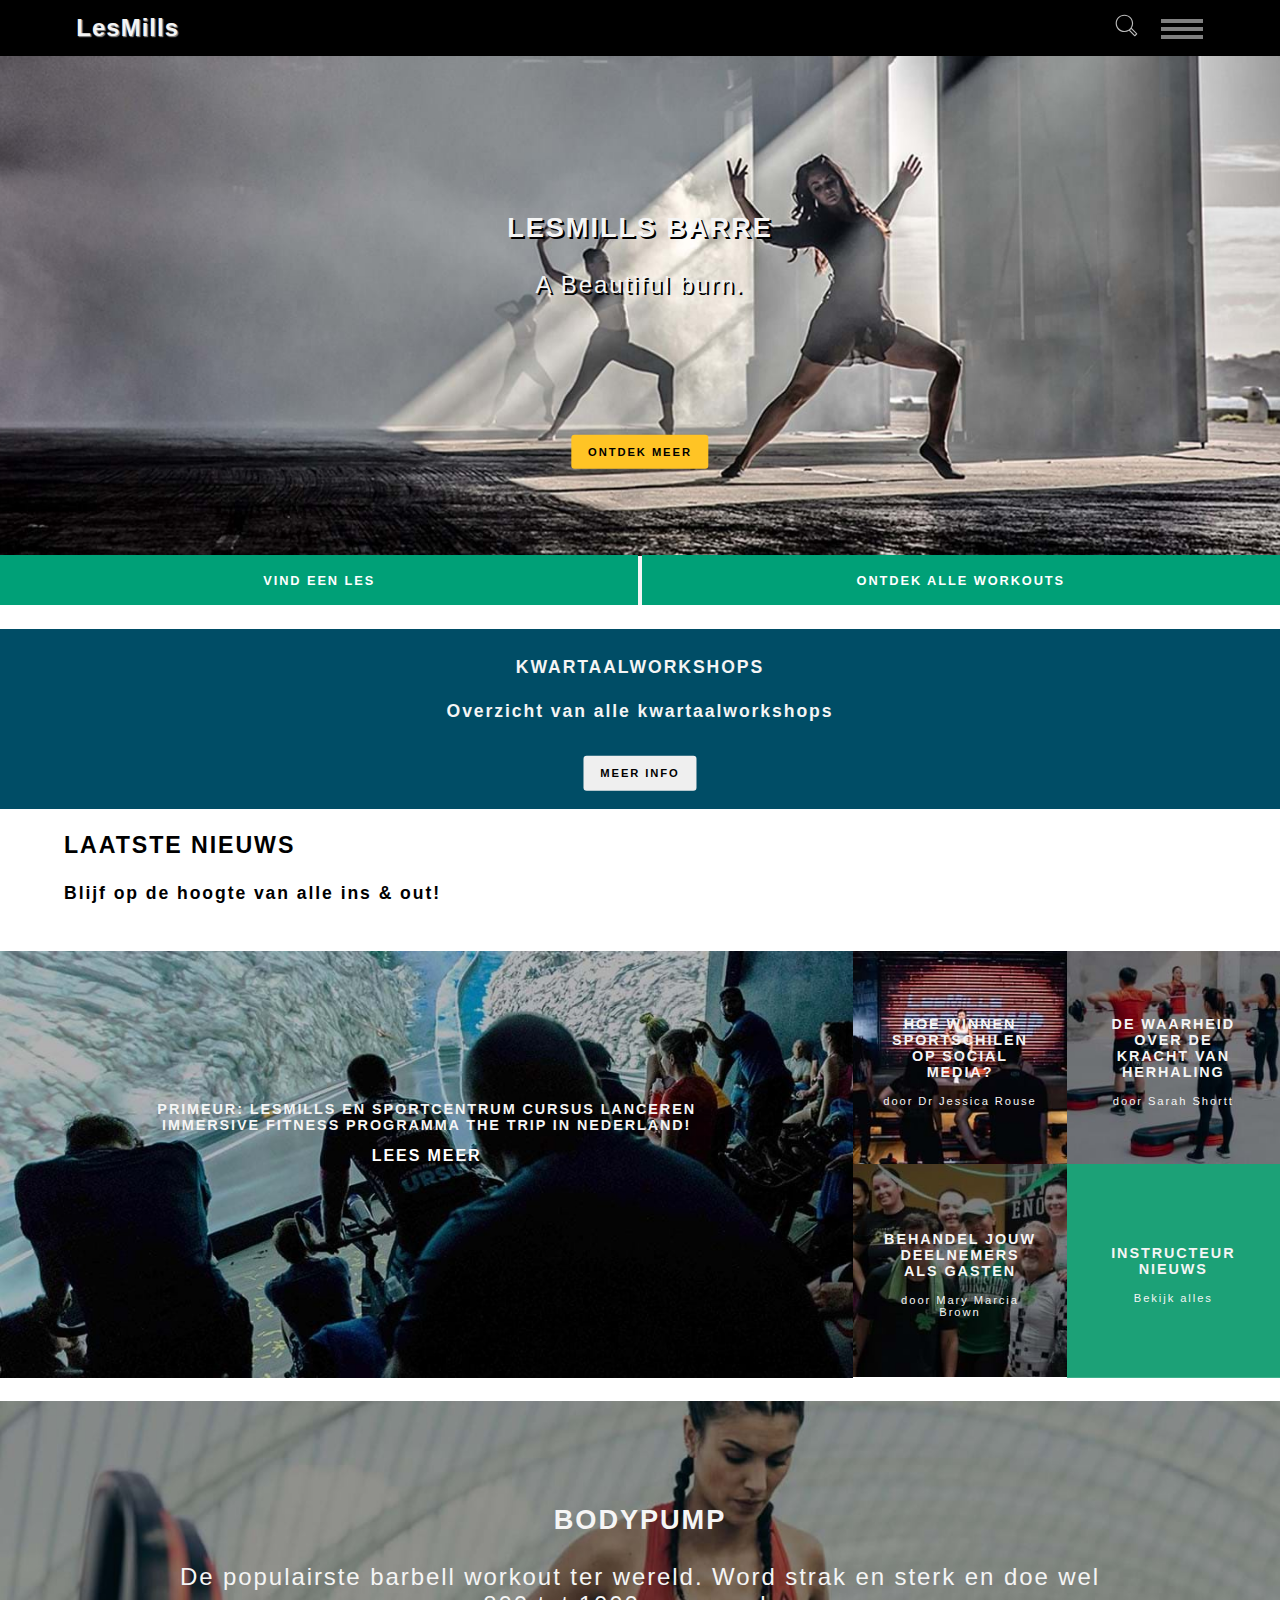
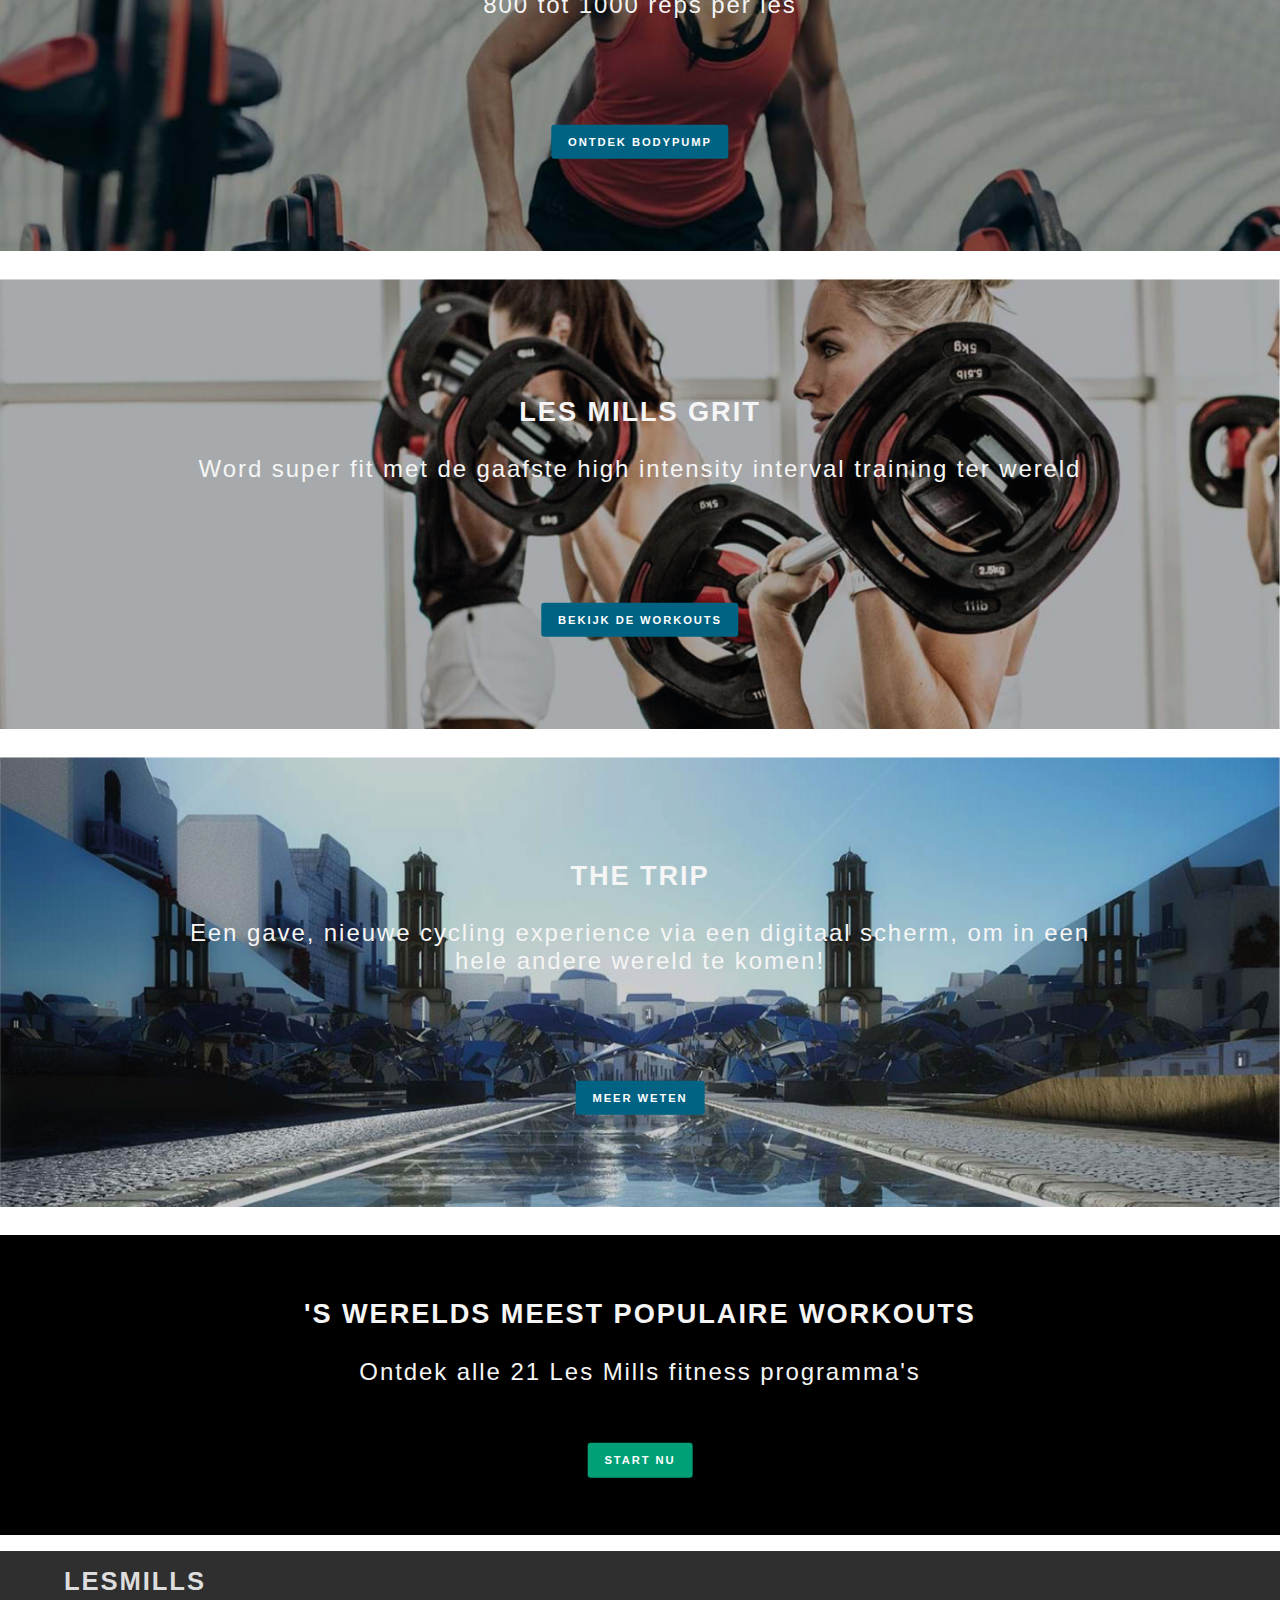
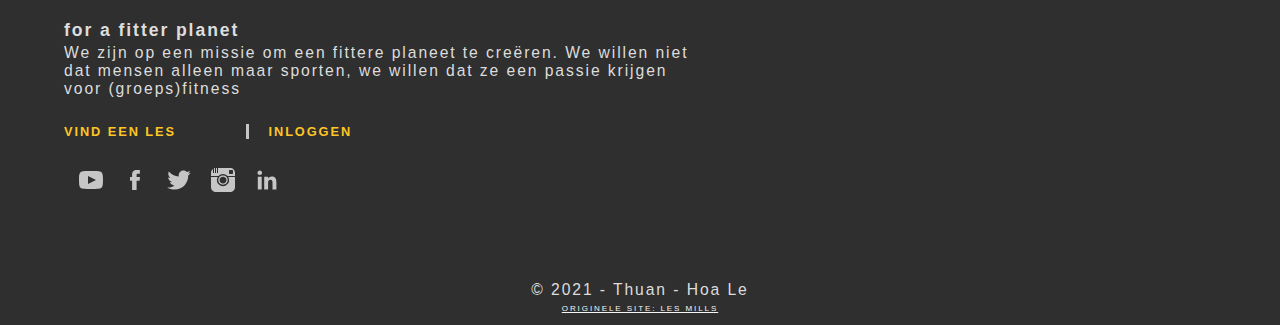
==== commit 9606c6b7: "Add files via upload" ====
--- a/index.html
+++ b/index.html
@@ -64,7 +64,7 @@
         <section>
             <h2 class='hide-elements'>LesMills ondek meer</h2>
             <figure>
-                <img src="images/indexPhoto/afb1-home.jpg" alt='afb-web1'>
+                <img src="images/indexPhoto/afb1-home.jpg" alt='afb-web'>
                 <figcaption>LesMills barre</figcaption>
             </figure>
             <div class='styleText'>
@@ -79,7 +79,7 @@
             </ul>
         </section>
         <!-- 2 section -->
-        <section class="section-home2">
+        <section class="section-home-two">
             <h2 class='hide-elements'>Article over kwartaalworkshop en de laaste nieuws</h2>
             <article>
                 <div class='styleText'>
--- a/styles/style.css
+++ b/styles/style.css
@@ -103,8 +103,6 @@
 
 /* end hamburger menu button: search*/
 
-
-
 /*------button lines - hamburger menu------*/
 /* https://stackoverflow.com/questions/38048131/how-to-newline-in-html-button */
 header > nav:first-of-type > ul:first-of-type > li:nth-of-type(3) > button.bnt-burger-toggle span {
@@ -270,16 +268,20 @@
     position: relative;
 }
 
-
 main.p-home section article {
     position: relative;
 }
 
 /*---------- SECTION 1 ----------*/
+main > section:nth-of-type(1) > div.styleText > h3 {
+    text-shadow: 2px 2px black;
+    font-size: 1.7em;
+}
+
 /* section 1, p elements style */
 main > section:nth-of-type(1) > div.styleText > p {
     text-shadow: 2px 2px black;
-    font-size: 0.9em;
+    font-size: 1.4em;
 }
 
 /* button link style section 1-- "ontdek meer"--*/
@@ -298,6 +300,7 @@
     transform: translate(-50%, -50%);
 }
 
+/* link "ondek meer" backgroundcolor */
 main > section:nth-of-type(1) > a:hover {
     color: gray;
     background-color: #ffd972;
@@ -364,7 +367,7 @@
 }
 
 /* section 2 --> 1e article */
-main > section:nth-of-type(2).section-home2 article:nth-of-type(1) {
+main > section:nth-of-type(2).section-home-two article:nth-of-type(1) {
     display: grid;
     grid-template-rows: [row1-start] 100% [row1-end] 180px [third-line] auto [last-line];
     background-color: #004d66;
@@ -372,7 +375,7 @@
 }
 
 /* section 2 --> 1e article - text style*/
-main > section:nth-of-type(2).section-home2 > article:nth-of-type(1) > div.styleText h3 {
+main > section:nth-of-type(2).section-home-two > article:nth-of-type(1) > div.styleText h3 {
     font-size: 1.1em;
 }
 
@@ -854,11 +857,23 @@
 
     /* homepage ---grid area - section 3 */
     main > section:nth-of-type(3).section-home-three {
+        /* breakepoint*/
+       /* max-width: 500vh;
+        margin-left: 10%;
+        margin-right: 10%; */
         display: grid;
         grid-gap: 0;
         grid-template-areas:
             "primeur primeur primeur primeur"
             " links rechts linksOnder laatste";
+    }
+
+    main > section:nth-of-type(3).section-home-three > article div.styleText > h3 {
+        font-size: 0.9em;
+    }
+
+    main > section:nth-of-type(3).section-home-three > article div.styleText > p {
+        font-size: 0.7em;
     }
 
     /*-----------------MEDIA BODYPUMP PAGE ----------*/
@@ -889,8 +904,9 @@
     main.p-bodypump > section:nth-of-type(1) > div.styleText-bp p {
         font-size: 1.2em;
     }
-/* section 2 - ul list responsive */
-    main.p-bodypump > section:nth-of-type(2) ul li{
+
+    /* section 2 - ul list responsive */
+    main.p-bodypump > section:nth-of-type(2) ul li {
         display: inline-block;
 
     }
@@ -1000,7 +1016,6 @@
 
 
 
-
 }
 
 
